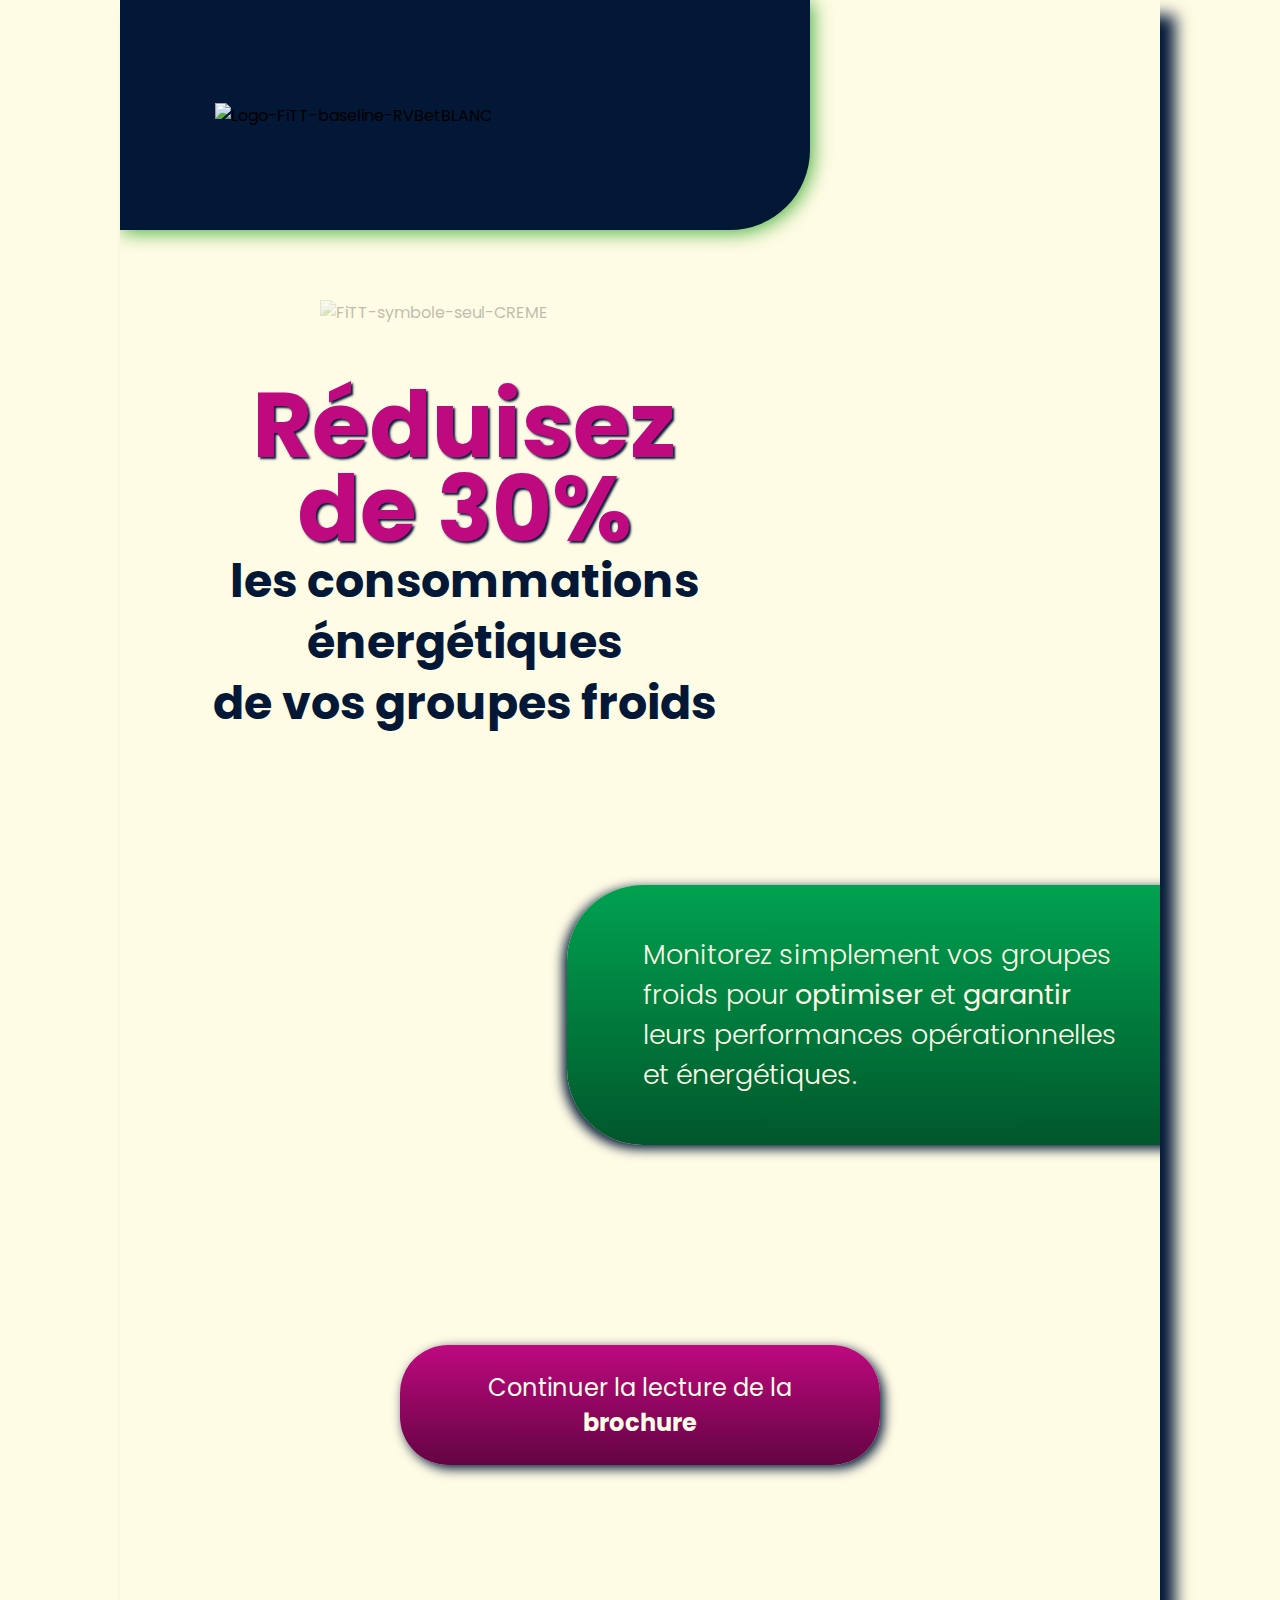
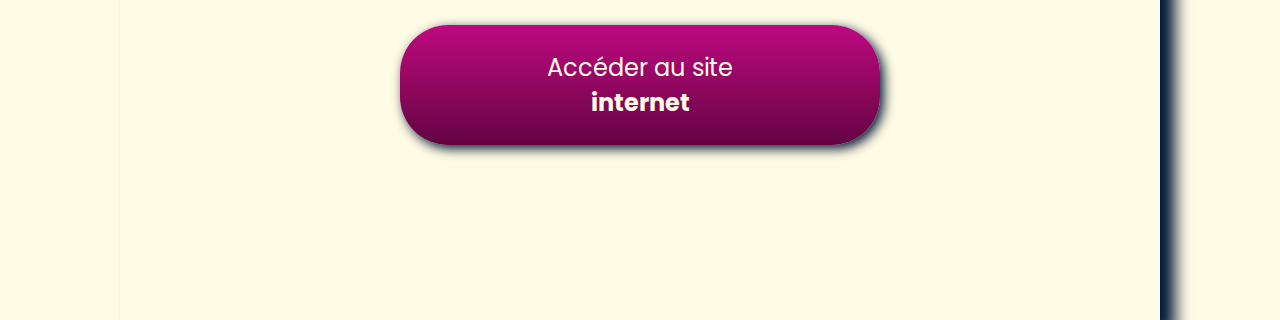
==== index.html @ cdd329bf "All Files" ====
<!DOCTYPE html>
<html lang="en">
<head>
  <meta charset="UTF-8">
  <meta name="viewport" content="width=device-width, initial-scale=1.0">


  <!-- <meta name="description" content=""> -->
  <title>FiTT Solutions - Plaquette Générale</title>
  
  
  <link rel="icon" type="image/png" sizes="32x32" href="./images/FiTT-symbole-seul-CMJN.png">
  <link rel="stylesheet" href="./styles/style.css">
  <link rel="preconnect" href="https://fonts.googleapis.com">
  <link rel="preconnect" href="https://fonts.gstatic.com" crossorigin>
  <link href="https://fonts.googleapis.com/css2?family=Poppins:ital,wght@0,100;0,200;0,300;0,400;0,500;0,600;0,700;0,800;0,900;1,100;1,200;1,300;1,400;1,500;1,600;1,700;1,800;1,900&display=swap" rel="stylesheet">
  <script src="./js/script.js"></script>
  <script src="https://cdnjs.cloudflare.com/ajax/libs/gsap/3.11.5/gsap.min.js"></script>
</head>
<body>
  <!-- <div class="accueil">
    <img src="./images/FiTT-symbole-seul-CMJN.png" alt="fond d'accueil">
  </div> -->
  

  <!-- Container -->
  <main class="container">
    <img class="container__image_fond" src="./images/fond_page_accueil_1440.png" alt="fond_page_accueil_1440">
    <img class="container__image_fili" src="./images/FiTT-symbole-seul-CREME.png" alt="FiTT-symbole-seul-CREME">

    <!-- HEADER -->
    <header class="container__header">
      <img src="./images/Logo-FiTT-baseline-RVBetBLANC.png" alt="Logo-FiTT-baseline-RVBetBLANC">
    </header>

    <!-- LEFT-PART -->
    <div class="container__left-part">
      <h1>Réduisez de 30%</h1>
      <h2>les consommations énergétiques<br> de vos groupes froids</h2>
    </div>

    <!-- RIGHT-PART -->
    <div class="container__right-part">
      <p>Monitorez simplement vos groupes froids pour <b>optimiser</b> et <b>garantir</b> leurs performances opérationnelles et énergétiques.</p>
    </div>

    <!-- FOOTER -->
    <div class="container__footer">
      <a href="page2.html">
        <p>Continuer la lecture de la<br><b>brochure</b></p></a>
      <a href="https://www.fitt-solutions.io/">
        <p>Accéder au site<br><b>internet</b></p></a>
    </div>
  </main>
</body>
</html>
---- styles/style.css ----
@charset "UTF-8";
/*Animation Slide*/
/*Animation Souris*/
/*Animation opacity*/
/*Animations au scroll*/
/*Animation apparition par le bas*/
/*Animations au scroll*/
/*Animation fade-right*/
/*Animation accueil*/
* {
  box-sizing: border-box;
  margin: 0;
  padding: 0;
  font-family: "Poppins", sans-serif;
}

body {
  display: flex;
  flex-direction: column;
  justify-content: start;
  align-items: center;
  max-width: 100vw;
  min-height: 100vh;
  background-color: #fffce5;
}
body .accueil {
  display: flex;
  display: flex;
  justify-content: center;
  align-items: center;
  z-index: 2;
  position: absolute;
  width: 100%;
  height: 100%;
  opacity: 0;
  background-color: #031837;
}
body .accueil img {
  width: 10%;
  height: auto;
}
body .accueil {
  animation: accueil-anim 2s ease-in;
}
@keyframes accueil-anim {
  0% {
    transform: translateY(0);
    opacity: 1;
  }
  50% {
    transform: translateX(0);
    opacity: 1;
  }
  100% {
    transform: translateX(100%);
    opacity: 0;
  }
}

/*$$$$$$$$$$$$$$$$$$$*/
/*Container*/
/*Bloc Principal*/
.container {
  display: flex;
  z-index: 1;
  position: relative;
  flex-direction: column;
  justify-content: start;
  align-items: start;
  width: 1440px;
  overflow: hidden;
  box-shadow: 15px 15px 15px #031837;
  /*Images en fond*/
}
.container .container__image_fond, .container .container__image_fili {
  position: absolute;
  display: flex;
  z-index: 0;
}
.container .container__image_fili {
  width: 1440px;
  opacity: 0.25;
  margin-left: 300px;
  margin-top: 400px;
}

/*§§§§§§§§§§§§§§§*/
/*HEADER*/
/*LOGO FiTT Solutions*/
.container__header {
  display: flex;
  justify-content: center;
  align-items: center;
  z-index: 10;
  background-color: #031837;
  width: 900px;
  height: 300px;
  border-bottom-right-radius: 100px;
  box-shadow: 2px 2px 20px #3fab35;
}
.container__header img {
  width: 650px;
}

/*§§§§§§§§§§§§§§§*/
/*LEFT-PART*/
/*Bloc gauche 30% d'économie*/
.container__left-part {
  animation-duration: 2.5s;
  animation-name: slide-right;
  display: flex;
  z-index: 10;
  flex-direction: column;
  justify-content: start;
  align-items: center;
  margin-top: 200px;
  width: 900px;
  height: 500px;
}
@keyframes slide-right {
  from {
    transform: translateX(-100%);
  }
  50% {
    transform: translateX(-100%);
  }
  to {
    transform: translateX(0);
  }
}
@keyframes slide-left {
  from {
    transform: translateX(1000px);
  }
  50% {
    transform: translateX(900px);
  }
  to {
    transform: translateX(0px);
  }
}
.container__left-part h1 {
  font-size: 120px;
  font-weight: 700;
  line-height: 110px;
  color: #be097f;
  text-align: center;
  width: 700px;
  text-shadow: 3px 3px 3px #031837;
}
.container__left-part h2 {
  font-size: 60px;
  font-weight: 700;
  line-height: 80px;
  color: #031837;
  text-align: center;
  width: 700px;
}

/*§§§§§§§§§§§§§§§§*/
/*RIGHT-PART*/
/*Bloc droit vert */
.container__right-part {
  animation-duration: 4s;
  animation-name: slide-left;
  display: flex;
  z-index: 10;
  justify-content: start;
  align-items: center;
  margin-top: 100px;
  margin-left: 650px;
  width: 800px;
  height: 340px;
  background: linear-gradient(#00a250, #00572b);
  border-top-left-radius: 100px;
  border-bottom-left-radius: 100px;
  padding: 80px 80px 80px 100px;
  box-shadow: -5px 5px 15px #031837;
}
@keyframes slide-right {
  from {
    transform: translateX(-100%);
  }
  50% {
    transform: translateX(-100%);
  }
  to {
    transform: translateX(0);
  }
}
@keyframes slide-left {
  from {
    transform: translateX(1000px);
  }
  50% {
    transform: translateX(900px);
  }
  to {
    transform: translateX(0px);
  }
}
.container__right-part p {
  font-size: 36px;
  font-weight: 300;
  color: #fffce5;
}

/*§§§§§§§§§§§§§§§§*/
/*FOOTER*/
/*Les 2 lien en forme de boutons*/
.container__footer {
  display: flex;
  z-index: 10;
  width: 100%;
  margin-top: 200px;
  margin-bottom: 150px;
  justify-content: space-around;
}
.container__footer a {
  display: flex;
  justify-content: center;
  align-items: center;
  background-color: #be097f;
  background: linear-gradient(#be097f, #630442);
  width: 500px;
  height: 140px;
  border-radius: 50px;
  text-decoration: none;
  box-shadow: 5px 5px 15px #031837;
}
.container__footer a:hover {
  border: solid 3px #be097f;
  background: none;
  background-color: #031837;
}
.container__footer p {
  text-align: center;
  color: #fffce5;
  font-size: 28px;
}

/*§§§§§§§§§§§§§§§§§*/
/*§§§§§§§§§§§§§§§§§*/
/*§§§§§§§§§§§§§§§§§*/
/*Responsive Design 1500px*/
@media only screen and (max-width: 1500px) {
  .container {
    width: 1240px;
  }
  .container .container__image_fond, .container .container__image_fili {
    margin-left: -100px;
  }
  .container .container__image_fili {
    opacity: 0.25;
    width: 1240px;
    margin-left: 320px;
    margin-top: 360px;
  }
  /*§§§§§§§§§§§§§§§*/
  /*HEADER 1500px*/
  .container__header {
    width: 800px;
    height: 270px;
    border-bottom-right-radius: 90px;
    box-shadow: 2px 2px 20px #3fab35;
  }
  .container__header img {
    width: 570px;
  }
  /*§§§§§§§§§§§§§§§*/
  /*LEFT-PART 1500px*/
  .container__left-part {
    margin-top: 176px;
    width: 794px;
    height: 441px;
  }
  .container__left-part h1 {
    font-size: 106px;
    line-height: 97px;
    width: 617px;
    text-shadow: 2.6px 2.6px 2.6px #031837;
  }
  .container__left-part h2 {
    font-size: 53px;
    line-height: 71px;
    width: 618px;
  }
  /*§§§§§§§§§§§§§§§§*/
  /*RIGHT-PART 1500px*/
  .container__right-part {
    margin-top: 88px;
    margin-left: 573px;
    width: 706px;
    height: 300px;
    border-top-left-radius: 88px;
    border-bottom-left-radius: 88px;
    padding: 71px 71px 71px 88px;
    box-shadow: -4.4px 4.4px 13.2px #031837;
  }
  .container__right-part p {
    font-size: 32px;
  }
  /*§§§§§§§§§§§§§§§§*/
  /*FOOTER 1500px*/
  .container__footer {
    margin-top: 176px;
    margin-bottom: 132px;
    justify-content: space-around;
  }
  .container__footer a {
    width: 460px;
    height: 123px;
    border-radius: 44px;
    box-shadow: 4.4px 4.4px 13px #031837;
  }
  .container__footer a:hover {
    border: solid 3px #be097f;
    background-color: #031837;
  }
  .container__footer p {
    font-size: 26px;
  }
}
/*§§§§§§§§§§§§§§§§§*/
/*§§§§§§§§§§§§§§§§§*/
/*§§§§§§§§§§§§§§§§§*/
/*Responsive Design 1300px*/
@media only screen and (max-width: 1300px) {
  .container {
    width: 1040px;
    height: 1920px;
  }
  .container .container__image_fili {
    width: 1040px;
    margin-left: 200px;
    margin-top: 300px;
  }
  /*§§§§§§§§§§§§§§§*/
  /*HEADER 1300px*/
  .container__header {
    width: 690px;
    height: 230px;
    border-bottom-right-radius: 80px;
    box-shadow: 2px 2px 20px #3fab35;
  }
  .container__header img {
    width: 500px;
  }
  /*§§§§§§§§§§§§§§§*/
  /*LEFT-PART 1300px*/
  .container__left-part {
    margin-top: 153px;
    width: 688px;
    height: 382px;
  }
  .container__left-part h1 {
    font-size: 92px;
    line-height: 84px;
    width: 535px;
    text-shadow: 2.3px 2.3px 2.3px #031837;
  }
  .container__left-part h2 {
    font-size: 46px;
    line-height: 61px;
    width: 535px;
  }
  /*§§§§§§§§§§§§§§§§*/
  /*RIGHT-PART 1300px*/
  .container__right-part {
    margin-top: 120px;
    margin-left: 447px;
    width: 611px;
    height: 260px;
    border-top-left-radius: 76px;
    border-bottom-left-radius: 76px;
    padding: 61px 61px 61px 76px;
    box-shadow: -3.8px 3.8px 11.5px #031837;
  }
  .container__right-part p {
    font-size: 27px;
  }
  /*§§§§§§§§§§§§§§§§*/
  /*FOOTER 1300px*/
  .container__footer {
    margin-top: 200px;
    margin-bottom: 20px;
    flex-direction: column;
    align-items: center;
    justify-content: space-between;
    height: 400px;
  }
  .container__footer a {
    width: 480px;
    height: 120px;
    border-radius: 48px;
    box-shadow: 3.8px 3.8px 11.5px #031837;
  }
  .container__footer a:hover {
    border: solid 3px #be097f;
    background-color: #031837;
  }
  .container__footer p {
    font-size: 24px;
  }
}
/*§§§§§§§§§§§§§§§§§*/
/*§§§§§§§§§§§§§§§§§*/
/*§§§§§§§§§§§§§§§§§*/
/*Responsive Design 1100px*/
@media only screen and (max-width: 1100px) {
  .container {
    width: 840px;
    height: 1920px;
  }
  .container .container__image_fond, .container .container__image_fili {
    margin-left: -200px;
  }
  .container .container__image_fili {
    opacity: 0.5;
    width: 840px;
    margin-left: 160px;
    margin-top: 360px;
  }
  /*§§§§§§§§§§§§§§§*/
  /*HEADER 1100px*/
  .container__header {
    width: 585px;
    height: 200px;
    border-bottom-right-radius: 65px;
    box-shadow: 2px 2px 20px #3fab35;
  }
  .container__header img {
    width: 420px;
  }
  /*§§§§§§§§§§§§§§§*/
  /*LEFT-PART 1100px*/
  .container__left-part {
    margin-top: 129px;
    width: 582px;
    height: 323px;
  }
  .container__left-part h1 {
    font-size: 78px;
    line-height: 71px;
    width: 453px;
    text-shadow: 2px 2px 2px #031837;
  }
  .container__left-part h2 {
    font-size: 39px;
    line-height: 52px;
    width: 453px;
  }
  /*§§§§§§§§§§§§§§§§*/
  /*RIGHT-PART 1100px*/
  .container__right-part {
    margin-top: 100px;
    margin-left: 330px;
    width: 517px;
    height: 220px;
    border-top-left-radius: 65px;
    border-bottom-left-radius: 65px;
    padding: 52px 52px 52px 65px;
    box-shadow: -3.2px 3.2px 10px #031837;
  }
  .container__right-part p {
    font-size: 23px;
  }
  /*§§§§§§§§§§§§§§§§*/
  /*FOOTER 1100px*/
  .container__footer {
    margin-top: 150px;
    margin-bottom: 20px;
    flex-direction: column;
    align-items: center;
    justify-content: space-between;
    height: 340px;
  }
  .container__footer a {
    width: 400px;
    height: 110px;
    border-radius: 40px;
    box-shadow: 3.2px 3.2px 10px #031837;
  }
  .container__footer a:hover {
    border: solid 3px #be097f;
    background-color: #031837;
  }
  .container__footer p {
    font-size: 22px;
  }
}
/*§§§§§§§§§§§§§§§§§*/
/*§§§§§§§§§§§§§§§§§*/
/*§§§§§§§§§§§§§§§§§*/
/*Responsive Design 900px*/
@media only screen and (max-width: 900px) {
  .container {
    width: 640px;
    height: 1280px;
  }
  .container .container__image_fond, .container .container__image_fili {
    margin-top: -100px;
    margin-left: -300px;
  }
  .container .container__image_fili {
    width: 640px;
    margin-left: 120px;
    margin-top: 370px;
  }
  /*§§§§§§§§§§§§§§§*/
  /*HEADER 900px*/
  .container__header {
    width: 480px;
    height: 160px;
    border-bottom-right-radius: 55px;
    box-shadow: 2px 2px 20px #3fab35;
  }
  .container__header img {
    width: 344px;
  }
  /*§§§§§§§§§§§§§§§*/
  /*LEFT-PART 900px*/
  .container__left-part {
    margin-top: 106px;
    width: 476px;
    height: 265px;
  }
  .container__left-part h1 {
    font-size: 63px;
    line-height: 58px;
    width: 370px;
    text-shadow: 1.6px 1.6px 1.6px #031837;
  }
  .container__left-part h2 {
    font-size: 32px;
    line-height: 42px;
    width: 370px;
  }
  /*§§§§§§§§§§§§§§§§*/
  /*RIGHT-PART 900px*/
  .container__right-part {
    margin-top: 53px;
    margin-left: 240px;
    width: 423px;
    height: 180px;
    border-top-left-radius: 53px;
    border-bottom-left-radius: 53px;
    padding: 42px 42px 42px 53px;
    box-shadow: -2.6px 2.6px 8px #031837;
  }
  .container__right-part p {
    font-size: 19px;
  }
  /*§§§§§§§§§§§§§§§§*/
  /*FOOTER 900px*/
  .container__footer {
    margin-top: 80px;
    margin-bottom: 60px;
    flex-direction: column;
    align-items: center;
    justify-content: space-between;
    height: 220px;
  }
  .container__footer a {
    width: 264px;
    height: 74px;
    border-radius: 26px;
    box-shadow: 2.6px 2.6px 8px #031837;
  }
  .container__footer a:hover {
    border: solid 3px #be097f;
    background-color: #031837;
  }
  .container__footer p {
    font-size: 15px;
  }
}
/*§§§§§§§§§§§§§§§§§*/
/*§§§§§§§§§§§§§§§§§*/
/*§§§§§§§§§§§§§§§§§*/
/*Responsive Design 700px*/
@media only screen and (max-width: 700px) {
  .container {
    width: 440px;
    height: 1060px;
  }
  .container .container__image_fond, .container .container__image_fili {
    margin-top: -100px;
    margin-left: -560px;
  }
  .container .container__image_fili {
    width: 440px;
    margin-left: 60px;
    margin-top: 300px;
  }
  /*§§§§§§§§§§§§§§§*/
  /*HEADER 700px*/
  .container__header {
    width: 350px;
    height: 125px;
    border-bottom-right-radius: 40px;
    box-shadow: 2px 2px 20px #3fab35;
  }
  .container__header img {
    width: 270px;
  }
  /*§§§§§§§§§§§§§§§*/
  /*LEFT-PART 700px*/
  .container__left-part {
    margin-top: 82px;
    width: 370px;
    height: 206px;
  }
  .container__left-part h1 {
    font-size: 49px;
    line-height: 45px;
    width: 288px;
    text-shadow: 1.2px 1.2px 1.2px #031837;
  }
  .container__left-part h2 {
    font-size: 28px;
    line-height: 33px;
    width: 288px;
  }
  /*§§§§§§§§§§§§§§§§*/
  /*RIGHT-PART 700px*/
  .container__right-part {
    margin-top: 61px;
    margin-left: 120px;
    width: 330px;
    height: 140px;
    border-top-left-radius: 41px;
    border-bottom-left-radius: 41px;
    padding: 33px 33px 33px 41px;
    box-shadow: -2.1px 2.1px 6px #031837;
  }
  .container__right-part p {
    font-size: 15px;
  }
  /*§§§§§§§§§§§§§§§§*/
  /*FOOTER 700px*/
  .container__footer {
    margin-top: 92px;
    margin-bottom: 62px;
    flex-direction: column;
    align-items: center;
    justify-content: space-between;
    height: 220px;
  }
  .container__footer a {
    width: 264px;
    height: 74px;
    border-radius: 26px;
    box-shadow: 2px 2px 6px #031837;
  }
  .container__footer a:hover {
    border: solid 3px #be097f;
    background-color: #031837;
  }
  .container__footer p {
    font-size: 14px;
  }
}
/*§§§§§§§§§§§§§§§§§*/
/*§§§§§§§§§§§§§§§§§*/
/*§§§§§§§§§§§§§§§§§*/
/*Responsive Design 500px*/
@media only screen and (max-width: 500px) {
  .container {
    width: 340px;
    box-shadow: none;
  }
  .container .container__image_fond, .container .container__image_fili {
    margin-top: -200px;
    margin-left: -600px;
  }
  .container .container__image_fili {
    width: 240px;
    margin-left: 140px;
    margin-top: 230px;
  }
  /*§§§§§§§§§§§§§§§*/
  /*HEADER 500px*/
  .container__header {
    width: 264px;
    height: 88px;
    border-bottom-right-radius: 30px;
    box-shadow: 2px 2px 20px #3fab35;
  }
  .container__header img {
    width: 190px;
  }
  /*§§§§§§§§§§§§§§§*/
  /*LEFT-PART 500px*/
  .container__left-part {
    margin-top: 59px;
    width: 264px;
    height: 147px;
  }
  .container__left-part h1 {
    font-size: 35px;
    line-height: 32px;
    width: 206px;
    text-shadow: 1px 1px 1px #031837;
  }
  .container__left-part h2 {
    font-size: 18px;
    line-height: 23px;
    width: 206px;
  }
  /*§§§§§§§§§§§§§§§§*/
  /*RIGHT-PART 500px*/
  .container__right-part {
    margin-top: 50px;
    margin-left: 114px;
    width: 265px;
    height: 200px;
    border-top-left-radius: 30px;
    border-bottom-left-radius: 30px;
    padding: 23px 50px 23px 43px;
    box-shadow: -1.5px 1.5px 5px #031837;
  }
  .container__right-part p {
    font-size: 14px;
  }
  /*§§§§§§§§§§§§§§§§*/
  /*FOOTER 500px*/
  .container__footer {
    margin-top: 82px;
    margin-bottom: 22px;
    flex-direction: column;
    align-items: center;
    justify-content: space-between;
    height: 220px;
  }
  .container__footer a {
    width: 264px;
    height: 74px;
    border-radius: 26px;
    box-shadow: 1.5px 1.5px 4.5px #031837;
  }
  .container__footer a:hover {
    border: solid 3px #be097f;
    background-color: #031837;
  }
  .container__footer p {
    font-size: 14px;
  }
}
/*$$$$$$$$$$$$$$$$$$$*/
/*Container*/
/*Bloc Principal*/
.container-page2 {
  display: flex;
  flex-direction: column;
  align-items: center;
  width: 100%;
  position: relative;
  background-color: #fffce5;
}
.container-page2 nav {
  display: flex;
  justify-content: center;
  align-items: center;
  top: 20px;
  left: 20px;
  position: absolute;
  width: 100px;
  height: 100px;
}
.container-page2 nav a {
  text-align: center;
  font-weight: 700;
  font-size: 20px;
  color: #f6ab78;
  text-decoration: none;
}
.container-page2 nav a:hover {
  color: #00a250;
  font-size: 22px;
}

/*TITRE PRINCIPAL*/
.container-page2__header-page2 {
  display: flex;
  justify-content: center;
  width: 100%;
  background-color: #031837;
  padding-bottom: 100px;
  /*MOUVEMENT SOURIS*/
}
.container-page2__header-page2 h1 {
  text-align: center;
  background-color: #fffce5;
  color: #031837;
  font-weight: 700;
  font-size: 36px;
  padding: 40px 100px 40px 60px;
  border-bottom-left-radius: 60px;
  border-bottom-right-radius: 60px;
  box-shadow: 5px 5px 15px black;
}
.container-page2__header-page2 .barre {
  position: relative;
  overflow: hidden;
  left: -60px;
  top: 60px;
  width: 15px;
  height: 70px;
  background-color: #00a250;
  border: 0;
  border-radius: 10px;
  display: flex;
  justify-content: center;
}
.container-page2__header-page2 .barre .point {
  position: absolute;
  width: 5px;
  height: 5px;
  background-color: #031837;
  border-radius: 50%;
  animation: slide-bottom-mouse 2s ease-in infinite;
}
@keyframes slide-bottom-mouse {
  0% {
    top: 0;
    opacity: 1;
  }
  25% {
    top: 70px;
    opacity: 1;
  }
  50% {
    top: 70px;
    opacity: 0;
  }
  75% {
    top: 70px;
    opacity: 0;
  }
  100% {
    top: 0;
    opacity: 0;
  }
}

/*§§§§§§§§§§§§§§§§*/
/*TOP SECTION */
.container-page2__top-section {
  display: flex;
  justify-content: space-around;
  flex-wrap: wrap;
  width: 100%;
  height: auto;
  padding-bottom: 80px;
  background-color: #031837;
  /*PART_TOP-SECTION*/
  /*Explications*/
}
.container-page2__top-section .part_top-section {
  display: flex;
  flex-direction: column;
  align-items: center;
  max-width: 500px;
  min-width: 300px;
  margin-bottom: 60px;
}
.container-page2__top-section .part_top-section .title {
  display: flex;
  flex-direction: column;
  align-items: center;
  margin-bottom: 20px;
}
.container-page2__top-section .part_top-section .title img {
  width: 50px;
  filter: invert(90%) sepia(12%) saturate(591%) hue-rotate(330deg) brightness(110%) contrast(104%);
  margin-bottom: 20px;
}
.container-page2__top-section .part_top-section .title h3 {
  color: #5bb887;
  font-size: 26px;
  font-weight: 700;
  text-align: center;
}
@keyframes opac {
  0% {
    opacity: 0;
  }
  10% {
    opacity: 0;
  }
  20% {
    opacity: 0;
  }
  30% {
    opacity: 0;
  }
  40% {
    opacity: 0;
  }
  50% {
    opacity: 0;
  }
  60% {
    opacity: 0;
  }
  70% {
    opacity: 0;
  }
  80% {
    opacity: 0;
  }
  90% {
    opacity: 0;
  }
  99% {
    opacity: 0;
  }
  100% {
    opacity: 1;
  }
}
.container-page2__top-section #part1 {
  animation: opac 1s;
}
.container-page2__top-section #part2 {
  animation: opac 5s;
}
.container-page2__top-section .explanations {
  list-style-type: none;
}
.container-page2__top-section .explanations li {
  display: flex;
  justify-content: center;
  align-items: center;
  justify-content: space-between;
  margin-bottom: 20px;
}
.container-page2__top-section .explanations li .support-img {
  display: flex;
  justify-content: center;
  align-items: center;
  align-self: flex-start;
  background-color: #5bb887;
  border-radius: 50%;
  width: 30px;
  height: 30px;
  margin-right: 20px;
}
.container-page2__top-section .explanations li .support-img img {
  width: 20px;
  filter: invert(90%) sepia(12%) saturate(591%) hue-rotate(330deg) brightness(110%) contrast(104%);
}
.container-page2__top-section .explanations li p {
  max-width: 400px;
  font-weight: 300;
  font-size: 20px;
  line-height: 24px;
  color: #fffce5;
}
.container-page2__top-section .explanations #li1 {
  animation: opac 2s;
}
.container-page2__top-section .explanations #li2 {
  animation: opac 3s;
}
.container-page2__top-section .explanations #li3 {
  animation: opac 4s;
}
.container-page2__top-section .explanations #li4 {
  animation: opac 6s;
}
.container-page2__top-section .explanations #li5 {
  animation: opac 7s;
}
.container-page2__top-section .explanations #li6 {
  animation: opac 8s;
}

/*MIDDLE-SECTION*/
.container-page2__middle-section {
  display: flex;
  flex-direction: column;
  align-items: center;
  z-index: 2;
  justify-content: center;
  background-color: #5bb887;
  height: 150px;
  width: 60%;
  margin-top: -75px;
  border-radius: 75px;
  box-shadow: 5px 5px 10px #031837;
}
.container-page2__middle-section h3 {
  text-align: center;
  font-size: 26px;
  color: #fffce5;
  font-weight: 600;
}
.container-page2__middle-section .certification-box {
  display: flex;
  justify-content: space-around;
  width: 80%;
  margin-top: 15px;
}
.container-page2__middle-section .certification-box .certificat {
  display: flex;
}
.container-page2__middle-section .certification-box .certificat img {
  width: 30px;
  margin-right: 5px;
  filter: invert(100%) sepia(9%) saturate(95%) hue-rotate(181deg) brightness(104%) contrast(900%);
}
.container-page2__middle-section .certification-box .certificat p {
  font-size: 20px;
  font-weight: 700;
  color: #031837;
}

/*§§§§§§§§§§§§§§§§*/
/*BOTTOM-SECTION */
.container-page2__bottom-section {
  display: flex;
  flex-direction: column;
  align-items: center;
  z-index: 1;
  width: 100%;
  background-color: #fffce5;
}
.container-page2__bottom-section h2 {
  font-size: 36px;
  color: #031837;
  margin: 80px 0;
}
.container-page2__bottom-section .formules {
  display: flex;
  flex-direction: column;
  align-items: center;
  width: 97%;
}
.container-page2__bottom-section .formules .slice-formule {
  display: flex;
  justify-content: center;
  flex-wrap: wrap;
  width: 100%;
}
.container-page2__bottom-section .left-slice-formule {
  display: flex;
  flex-direction: column;
  align-items: center;
  align-items: flex-start;
  width: 861px;
  border-radius: 60px;
  box-shadow: 5px 5px 10px #031837;
  z-index: 11;
  padding: 0px 50px 40px;
}
.container-page2__bottom-section .left-slice-formule h3 {
  display: flex;
  justify-content: center;
  align-items: center;
  align-self: center;
  background-color: #031837;
  color: #fffce5;
  font-size: 26px;
  font-weight: 700;
  width: 240px;
  height: 46px;
  border-radius: 20px;
  margin-top: -23px;
  margin-bottom: 20px;
}
.container-page2__bottom-section .left-slice-formule h4 {
  color: #fffce5;
  font-size: 24px;
  margin-bottom: 6px;
}
.container-page2__bottom-section .left-slice-formule .details .support-image-2 {
  float: left;
  display: flex;
  justify-content: center;
  align-items: center;
  align-self: flex-start;
  background-color: #031837;
  border-radius: 50%;
  padding: 2px;
  margin-right: 6px;
}
.container-page2__bottom-section .left-slice-formule .details .support-image-2 img {
  width: 14px;
  filter: invert(90%) sepia(12%) saturate(591%) hue-rotate(330deg) brightness(110%) contrast(104%);
}
.container-page2__bottom-section .left-slice-formule .details p {
  color: #fffce5;
  font-weight: 300;
  font-style: italic;
  font-size: 20px;
  line-height: 22px;
  margin-bottom: 15px;
}
.container-page2__bottom-section #left-formule1 {
  background-color: #f6ab78;
}
.container-page2__bottom-section #left-formule2 {
  background-color: #3fab35;
}
.container-page2__bottom-section #left-formule3 {
  background-color: #be097f;
}
.container-page2__bottom-section .right-slice-formule1, .container-page2__bottom-section .right-slice-formule3, .container-page2__bottom-section .right-slice-formule2 {
  display: flex;
  justify-content: center;
  align-items: center;
  position: relative;
  opacity: 0;
  z-index: 10;
  width: 400px;
  margin-top: 10px;
  margin-bottom: 10px;
  color: #f6ab78;
}
.container-page2__bottom-section .right-slice-formule1 img, .container-page2__bottom-section .right-slice-formule3 img, .container-page2__bottom-section .right-slice-formule2 img {
  width: 50px;
  margin: 0 20px;
}
.container-page2__bottom-section .right-slice-formule1 p, .container-page2__bottom-section .right-slice-formule3 p, .container-page2__bottom-section .right-slice-formule2 p {
  font-size: 24px;
  font-weight: 600;
  text-shadow: 0.5px 1px 0.25px #031837;
}
.container-page2__bottom-section .reveal {
  position: relative;
  opacity: 0;
}
.container-page2__bottom-section .reveal.active {
  opacity: 1;
}
.container-page2__bottom-section .active.fade-right {
  animation: fade-right 1s ease-in;
}
@keyframes fade-right {
  0% {
    transform: translateX(-100%);
    opacity: 1;
  }
  40% {
    transform: translateX(0);
    opacity: 1;
  }
  48% {
    transform: translateX(-30%);
    opacity: 1;
  }
  55% {
    transform: translateX(0);
    opacity: 1;
  }
  62% {
    transform: translateX(-20%);
    opacity: 1;
  }
  68% {
    transform: translateX(0);
    opacity: 1;
  }
  74% {
    transform: translateX(-10%);
    opacity: 1;
  }
  79% {
    transform: translateX(0);
    opacity: 1;
  }
  84% {
    transform: translateX(-7%);
    opacity: 1;
  }
  88% {
    transform: translateX(0);
    opacity: 1;
  }
  92% {
    transform: translateX(-4%);
    opacity: 1;
  }
  95% {
    transform: translateX(0);
    opacity: 1;
  }
  98% {
    transform: translateX(-2%);
    opacity: 1;
  }
  100% {
    transform: translateX(0);
    opacity: 1;
  }
}
.container-page2__bottom-section .right-slice-formule2 {
  color: #3fab35;
}
.container-page2__bottom-section .right-slice-formule3 {
  color: #be097f;
}

/*§§§§§§§§§§§§§§§§*/
/*FOOTER */
.container-page2__footer {
  display: flex;
  justify-content: center;
  width: 100%;
  background-color: #fffce5;
  margin-top: 80px;
}
.container-page2__footer a {
  text-align: center;
  text-decoration: none;
  color: #fffce5;
  background-color: #031837;
  font-weight: 700;
  font-size: 36px;
  padding: 40px 60px;
  border-top-left-radius: 60px;
  border-top-right-radius: 60px;
  box-shadow: 2px -2px 20px #3fab35;
}
.container-page2__footer a:hover {
  color: #5bb887;
}

/*§§§§§§§§§§§§§§§§§§§§*/
/*§§§§§§§§§§§§§§§§§§§§*/
/*§§§§§§§§§§§§§§§§§§§§*/
/*§§§§§§§§§§§§§§§§§§§§*/
/*§§§§§§§§§§§§§§§§§§§§*/
/* Responsive design 1300px max*/
@media only screen and (max-width: 1300px) {
  /*§§§§§§§§§§§§§§§§*/
  /*BOTTOM-SECTION 1300px*/
  .container-page2__bottom-section .formules {
    width: 90%;
  }
  .container-page2__bottom-section .left-slice-formule {
    padding: 0px 50px 20px;
  }
  .container-page2__bottom-section .right-slice-formule1, .container-page2__bottom-section .right-slice-formule2, .container-page2__bottom-section .right-slice-formule3 {
    margin-top: 30px;
    margin-bottom: 80px;
    width: 450px;
  }
  /*§§§§§§§§§§§§§§§§*/
  /*FOOTER 1300px*/
  .container-page2__footer {
    margin-top: 0;
  }
}
/*§§§§§§§§§§§§§§§§§§§§*/
/*§§§§§§§§§§§§§§§§§§§§*/
/*§§§§§§§§§§§§§§§§§§§§*/
/*§§§§§§§§§§§§§§§§§§§§*/
/*§§§§§§§§§§§§§§§§§§§§*/
/* Responsive design 900 max*/
/*$$$$$$$$$$$$$$$$$$$*/
/*Container*/
/*Bloc Principal 900px*/
@media only screen and (max-width: 900px) {
  .container-page2 nav {
    top: 150px;
    left: 20px;
    width: 100px;
    height: 100px;
  }
  .container-page2 nav a {
    font-size: 20px;
  }
  /*TITRE PRINCIPAL 900px*/
  .container-page2__header-page2 {
    padding-bottom: 100px;
    /*MOUVEMENT SOURIS*/
  }
  .container-page2__header-page2 h1 {
    font-size: 30px;
    padding: 25px 80px 30px 50px;
    border-bottom-left-radius: 50px;
    border-bottom-right-radius: 50px;
    box-shadow: 3px 3px 10px black;
  }
  .container-page2__header-page2 .barre {
    left: -50px;
    top: 35px;
    width: 15px;
    height: 70px;
  }
  .container-page2__header-page2 .barre .point {
    width: 5px;
    height: 5px;
  }
  /*§§§§§§§§§§§§§§§§*/
  /*TOP SECTION 900px*/
  .container-page2__top-section {
    padding-bottom: 80px;
    /*PART_TOP-SECTION*/
    /*Explications*/
  }
  .container-page2__top-section .part_top-section {
    max-width: 500px;
    min-width: 300px;
    margin-bottom: 60px;
  }
  .container-page2__top-section .part_top-section .title {
    margin-bottom: 20px;
  }
  .container-page2__top-section .part_top-section .title img {
    width: 50px;
  }
  .container-page2__top-section .part_top-section .title h3 {
    font-size: 26px;
  }
  .container-page2__top-section .explanations li {
    margin-bottom: 20px;
  }
  .container-page2__top-section .explanations li .support-img {
    border-radius: 50%;
    width: 30px;
    height: 30px;
    margin-right: 20px;
  }
  .container-page2__top-section .explanations li .support-img img {
    width: 20px;
  }
  .container-page2__top-section .explanations li p {
    max-width: 400px;
    font-size: 20px;
    line-height: 24px;
  }
  /*MIDDLE-SECTION 900px*/
  .container-page2__middle-section {
    height: 150px;
    width: 80%;
    margin-top: -75px;
    border-radius: 75px;
    box-shadow: 5px 5px 10px #031837;
  }
  .container-page2__middle-section h3 {
    font-size: 26px;
  }
  .container-page2__middle-section .certification-box {
    width: 80%;
    margin-top: 15px;
  }
  .container-page2__middle-section .certification-box .certificat img {
    width: 30px;
    margin-right: 5px;
  }
  .container-page2__middle-section .certification-box .certificat p {
    font-size: 20px;
  }
  /*§§§§§§§§§§§§§§§§*/
  /*BOTTOM-SECTION 900px*/
  .container-page2__bottom-section h2 {
    font-size: 30px;
    margin: 60px 0;
  }
  .container-page2__bottom-section .formules {
    width: 92%;
  }
  .container-page2__bottom-section .left-slice-formule {
    width: 861px;
    border-radius: 60px;
    box-shadow: 5px 5px 10px #031837;
    padding: 0px 50px 20px;
  }
  .container-page2__bottom-section .left-slice-formule h3 {
    font-size: 26px;
    width: 240px;
    height: 46px;
    border-radius: 20px;
    margin-top: -23px;
    margin-bottom: 20px;
  }
  .container-page2__bottom-section .left-slice-formule h4 {
    font-size: 24px;
    margin-bottom: 6px;
  }
  .container-page2__bottom-section .left-slice-formule .details .support-image-2 {
    border-radius: 50%;
    padding: 2px;
    margin-right: 6px;
  }
  .container-page2__bottom-section .left-slice-formule .details .support-image-2 img {
    width: 14px;
  }
  .container-page2__bottom-section .left-slice-formule .details p {
    font-size: 20px;
    line-height: 22px;
    margin-bottom: 15px;
  }
  .container-page2__bottom-section .right-slice-formule1, .container-page2__bottom-section .right-slice-formule2, .container-page2__bottom-section .right-slice-formule3 {
    width: 450px;
    margin-top: 20px;
    margin-bottom: 90px;
  }
  .container-page2__bottom-section .right-slice-formule1 img, .container-page2__bottom-section .right-slice-formule2 img, .container-page2__bottom-section .right-slice-formule3 img {
    width: 50px;
    margin: 0 20px;
  }
  .container-page2__bottom-section .right-slice-formule1 p, .container-page2__bottom-section .right-slice-formule2 p, .container-page2__bottom-section .right-slice-formule3 p {
    font-size: 24px;
    text-shadow: 0.5px 1px 0.25px #031837;
  }
  /*§§§§§§§§§§§§§§§§*/
  /*FOOTER 900px*/
  .container-page2__footer {
    width: 100%;
    margin-top: 0;
  }
  .container-page2__footer a {
    font-size: 30px;
    padding: 40px 60px;
    border-top-left-radius: 60px;
    border-top-right-radius: 60px;
    box-shadow: 5px 5px 15px black;
  }
}
/*§§§§§§§§§§§§§§§§§§§§*/
/*§§§§§§§§§§§§§§§§§§§§*/
/*§§§§§§§§§§§§§§§§§§§§*/
/*§§§§§§§§§§§§§§§§§§§§*/
/*§§§§§§§§§§§§§§§§§§§§*/
/* Responsive design 700 max*/
/*$$$$$$$$$$$$$$$$$$$*/
/*Container*/
/*Bloc Principal 700*/
@media only screen and (max-width: 700px) {
  .container-page2 nav {
    top: 120px;
    left: 20px;
    width: 100px;
    height: 100px;
  }
  .container-page2 nav a {
    font-size: 18px;
  }
  /*TITRE PRINCIPAL 700px*/
  .container-page2__header-page2 {
    padding-bottom: 100px;
    /*MOUVEMENT SOURIS*/
  }
  .container-page2__header-page2 h1 {
    font-size: 26px;
    padding: 25px 80px 30px 50px;
    border-bottom-left-radius: 50px;
    border-bottom-right-radius: 50px;
    box-shadow: 3px 3px 10px black;
  }
  .container-page2__header-page2 .barre {
    left: -50px;
    top: 34px;
    width: 10px;
    height: 60px;
  }
  .container-page2__header-page2 .barre .point {
    width: 5px;
    height: 5px;
  }
  /*§§§§§§§§§§§§§§§§*/
  /*TOP SECTION 700px*/
  .container-page2__top-section {
    padding-bottom: 80px;
    /*PART_TOP-SECTION*/
    /*Explications*/
  }
  .container-page2__top-section .part_top-section {
    max-width: 500px;
    min-width: 300px;
    margin-bottom: 60px;
    margin-left: 10px;
  }
  .container-page2__top-section .part_top-section .title {
    margin-bottom: 18px;
  }
  .container-page2__top-section .part_top-section .title img {
    width: 50px;
  }
  .container-page2__top-section .part_top-section .title h3 {
    font-size: 24px;
  }
  .container-page2__top-section .explanations li {
    margin-bottom: 20px;
  }
  .container-page2__top-section .explanations li .support-img {
    border-radius: 50%;
    width: 20px;
    height: 20px;
    margin-right: 10px;
    margin-top: 2px;
  }
  .container-page2__top-section .explanations li .support-img img {
    width: 14px;
  }
  .container-page2__top-section .explanations li p {
    max-width: 400px;
    font-size: 18px;
    line-height: 24px;
  }
  /*MIDDLE-SECTION 700px*/
  .container-page2__middle-section {
    height: 150px;
    width: 90%;
    margin-top: -75px;
    border-radius: 75px;
    box-shadow: 5px 5px 10px #031837;
  }
  .container-page2__middle-section h3 {
    font-size: 24px;
  }
  .container-page2__middle-section .certification-box {
    width: 80%;
    margin-top: 15px;
  }
  .container-page2__middle-section .certification-box .certificat img {
    width: 25px;
    margin-right: 5px;
  }
  .container-page2__middle-section .certification-box .certificat p {
    font-size: 18px;
  }
  /*§§§§§§§§§§§§§§§§*/
  /*BOTTOM-SECTION 700px*/
  .container-page2__bottom-section h2 {
    font-size: 26px;
    margin: 60px 0;
  }
  .container-page2__bottom-section .formules {
    width: 92%;
  }
  .container-page2__bottom-section .left-slice-formule {
    width: 861px;
    border-radius: 60px;
    box-shadow: 5px 5px 10px #031837;
    padding: 0px 50px 20px;
  }
  .container-page2__bottom-section .left-slice-formule h3 {
    font-size: 24px;
    width: 200px;
    height: 40px;
    border-radius: 20px;
    margin-top: -23px;
    margin-bottom: 20px;
  }
  .container-page2__bottom-section .left-slice-formule h4 {
    font-size: 20px;
    margin-bottom: 6px;
  }
  .container-page2__bottom-section .left-slice-formule .details .support-image-2 {
    border-radius: 50%;
    padding: 2px;
    margin-right: 6px;
  }
  .container-page2__bottom-section .left-slice-formule .details .support-image-2 img {
    width: 14px;
  }
  .container-page2__bottom-section .left-slice-formule .details p {
    font-size: 18px;
    line-height: 22px;
    margin-bottom: 15px;
  }
  .container-page2__bottom-section .right-slice-formule1, .container-page2__bottom-section .right-slice-formule2, .container-page2__bottom-section .right-slice-formule3 {
    width: 450px;
    margin-top: 20px;
    margin-bottom: 70px;
  }
  .container-page2__bottom-section .right-slice-formule1 img, .container-page2__bottom-section .right-slice-formule2 img, .container-page2__bottom-section .right-slice-formule3 img {
    width: 40px;
    margin: 0 20px;
  }
  .container-page2__bottom-section .right-slice-formule1 p, .container-page2__bottom-section .right-slice-formule2 p, .container-page2__bottom-section .right-slice-formule3 p {
    font-size: 20px;
    text-shadow: 0.5px 1px 0.25px #031837;
  }
  /*§§§§§§§§§§§§§§§§*/
  /*FOOTER 700px*/
  .container-page2__footer {
    width: 100%;
    margin-top: 0;
  }
  .container-page2__footer a {
    font-size: 26px;
    padding: 40px 60px;
    border-top-left-radius: 60px;
    border-top-right-radius: 60px;
    box-shadow: 5px 5px 15px black;
  }
}
/*§§§§§§§§§§§§§§§§§§§§*/
/*§§§§§§§§§§§§§§§§§§§§*/
/*§§§§§§§§§§§§§§§§§§§§*/
/*§§§§§§§§§§§§§§§§§§§§*/
/*§§§§§§§§§§§§§§§§§§§§*/
/* Responsive design 500 max*/
/*$$$$$$$$$$$$$$$$$$$*/
/*Container*/
/*Bloc Principal 500*/
@media only screen and (max-width: 500px) {
  .container-page2 nav {
    top: 120px;
    left: 20px;
    width: 100px;
    height: 100px;
  }
  .container-page2 nav a {
    font-size: 16px;
  }
  /*TITRE PRINCIPAL 500px*/
  .container-page2__header-page2 {
    padding-bottom: 120px;
    /*MOUVEMENT SOURIS*/
  }
  .container-page2__header-page2 h1 {
    font-size: 22px;
    padding: 20px;
    border-bottom-left-radius: 50px;
    border-bottom-right-radius: 50px;
    box-shadow: 3px 3px 10px black;
  }
  .container-page2__header-page2 .barre {
    left: -40px;
    top: 150px;
    width: 8px;
    height: 40px;
  }
  .container-page2__header-page2 .barre .point {
    width: 5px;
    height: 5px;
  }
  /*§§§§§§§§§§§§§§§§*/
  /*TOP SECTION 500px*/
  .container-page2__top-section {
    padding-bottom: 80px;
    /*PART_TOP-SECTION*/
    /*Explications*/
  }
  .container-page2__top-section .part_top-section {
    max-width: 500px;
    min-width: 300px;
    margin-bottom: 60px;
  }
  .container-page2__top-section .part_top-section .title {
    margin-bottom: 18px;
  }
  .container-page2__top-section .part_top-section .title img {
    width: 50px;
  }
  .container-page2__top-section .part_top-section .title h3 {
    font-size: 20px;
  }
  .container-page2__top-section .explanations li {
    margin-bottom: 20px;
    justify-content: flex-start;
  }
  .container-page2__top-section .explanations li .support-img {
    border-radius: 50%;
    min-width: 16px;
    max-width: 16px;
    height: 16px;
    margin-right: 10px;
  }
  .container-page2__top-section .explanations li .support-img img {
    width: 12px;
  }
  .container-page2__top-section .explanations li p {
    max-width: 400px;
    font-size: 16px;
    line-height: 24px;
  }
  /*MIDDLE-SECTION 500px*/
  .container-page2__middle-section {
    height: 180px;
    width: 90%;
    margin-top: -75px;
    border-radius: 75px;
    box-shadow: 5px 5px 10px #031837;
  }
  .container-page2__middle-section h3 {
    font-size: 18px;
    width: 80%;
  }
  .container-page2__middle-section .certification-box {
    width: 85%;
    margin-top: 15px;
  }
  .container-page2__middle-section .certification-box .certificat img {
    width: 15px;
    margin-right: 5px;
  }
  .container-page2__middle-section .certification-box .certificat p {
    font-size: 12px;
  }
  /*§§§§§§§§§§§§§§§§*/
  /*BOTTOM-SECTION 500px*/
  .container-page2__bottom-section h2 {
    font-size: 22px;
    margin: 60px 0;
    text-align: center;
  }
  .container-page2__bottom-section .formules {
    width: 90%;
  }
  .container-page2__bottom-section .left-slice-formule {
    width: 861px;
    border-radius: 60px;
    box-shadow: 5px 5px 10px #031837;
    padding: 0px 50px 20px;
  }
  .container-page2__bottom-section .left-slice-formule h3 {
    font-size: 20px;
    width: 160px;
    height: 34px;
    border-radius: 20px;
    margin-top: -23px;
    margin-bottom: 20px;
  }
  .container-page2__bottom-section .left-slice-formule h4 {
    font-size: 18px;
    margin-bottom: 6px;
  }
  .container-page2__bottom-section .left-slice-formule .details .support-image-2 {
    border-radius: 50%;
    padding: 2px;
    margin-right: 6px;
    margin-top: 2px;
  }
  .container-page2__bottom-section .left-slice-formule .details .support-image-2 img {
    width: 12px;
  }
  .container-page2__bottom-section .left-slice-formule .details p {
    font-size: 16px;
    line-height: 22px;
    margin-bottom: 15px;
  }
  .container-page2__bottom-section .right-slice-formule1, .container-page2__bottom-section .right-slice-formule2, .container-page2__bottom-section .right-slice-formule3 {
    width: 450px;
    margin-top: 20px;
    margin-bottom: 70px;
  }
  .container-page2__bottom-section .right-slice-formule1 img, .container-page2__bottom-section .right-slice-formule2 img, .container-page2__bottom-section .right-slice-formule3 img {
    width: 30px;
    margin: 0 20px;
  }
  .container-page2__bottom-section .right-slice-formule1 p, .container-page2__bottom-section .right-slice-formule2 p, .container-page2__bottom-section .right-slice-formule3 p {
    font-size: 18px;
    text-shadow: 0.5px 1px 0.25px #031837;
  }
  /*§§§§§§§§§§§§§§§§*/
  /*FOOTER 500px*/
  .container-page2__footer {
    width: 100%;
    margin-top: 0;
  }
  .container-page2__footer a {
    font-size: 22px;
    padding: 30px 30px;
    border-top-left-radius: 60px;
    border-top-right-radius: 60px;
    box-shadow: 5px 5px 15px black;
  }
}
/*$$$$$$$$$$$$$$$$$$$*/
/*Container*/
/*Bloc Principal*/
.container-page3 {
  display: flex;
  flex-direction: column;
  align-items: center;
  width: 100%;
  position: relative;
  background-color: #fffce5;
}
.container-page3 nav {
  display: flex;
  justify-content: center;
  align-items: center;
  top: 20px;
  left: 20px;
  position: absolute;
  width: 100px;
  height: 100px;
}
.container-page3 nav a {
  text-align: center;
  font-weight: 700;
  font-size: 20px;
  color: #f6ab78;
  text-decoration: none;
  text-shadow: 0.8px 0.8px 1px #031837;
}
.container-page3 nav a:hover {
  color: #00a250;
  font-size: 22px;
}

/*TITRE PRINCIPAL*/
.container-page3__header-page3 {
  display: flex;
  justify-content: center;
  width: 100%;
  background-color: #fffce5;
  /*MOUVEMENT SOURIS*/
}
.container-page3__header-page3 h1 {
  display: flex;
  flex-direction: column;
  align-items: center;
  text-align: center;
  background-color: #031837;
  color: #fffce5;
  font-weight: 700;
  font-size: 36px;
  padding: 0.5em 0.5em 1em;
  border-bottom-left-radius: 60px;
  border-bottom-right-radius: 60px;
  box-shadow: 2px 2px 20px #5bb887;
}
.container-page3__header-page3 span {
  font-size: 20px;
  font-weight: 500;
  line-height: 20px;
  width: 70%;
}
.container-page3__header-page3 .barre {
  position: relative;
  overflow: hidden;
  left: -70px;
  top: 30px;
  width: 15px;
  height: 70px;
  background-color: #00a250;
  border: 0;
  border-radius: 10px;
  display: flex;
  justify-content: center;
}
.container-page3__header-page3 .barre .point {
  position: absolute;
  width: 5px;
  height: 5px;
  background-color: #031837;
  border-radius: 50%;
  animation: slide-bottom-mouse 2s ease-in infinite;
}
@keyframes slide-bottom-mouse {
  0% {
    top: 0;
    opacity: 1;
  }
  25% {
    top: 70px;
    opacity: 1;
  }
  50% {
    top: 70px;
    opacity: 0;
  }
  75% {
    top: 70px;
    opacity: 0;
  }
  100% {
    top: 0;
    opacity: 0;
  }
}

/*§§§§§§§§§§§§§§§*/
/*TOP SECTION*/
.container-page3__top-section {
  display: flex;
  flex-direction: column;
  align-items: center;
  width: 100%;
}
.container-page3__top-section h3 {
  text-align: center;
  color: #5bb887;
  font-size: 36px;
  margin: 2em 0 1em;
}

/*Descriptions 1 & 2*/
.top-section__descriptions {
  display: flex;
  justify-content: center;
  align-items: center;
  justify-content: space-around;
  flex-wrap: wrap;
  width: 100%;
}
.top-section__descriptions .descriptions {
  display: flex;
  justify-content: center;
  align-items: center;
  justify-content: space-between;
  margin: 20px;
}
.top-section__descriptions .descriptions .support-img {
  display: flex;
  justify-content: center;
  align-items: center;
  align-self: flex-start;
  background-color: #5bb887;
  border-radius: 50%;
  width: 35px;
  height: 35px;
  margin-right: 10px;
}
.top-section__descriptions .descriptions .support-img img {
  width: 20px;
  filter: invert(90%) sepia(12%) saturate(591%) hue-rotate(330deg) brightness(110%) contrast(104%);
}
.top-section__descriptions .descriptions p {
  max-width: 400px;
  font-weight: 500;
  font-size: 20px;
  line-height: 24px;
  color: #031837;
}

/*Plan CoolBox*/
.plan {
  display: flex;
  justify-content: center;
  align-items: center;
  width: 100%;
  justify-content: space-around;
}
.plan .plan__capteurs {
  display: flex;
  flex-direction: column;
  align-items: center;
}
.plan .plan__capteurs .images-capteurs img {
  width: 80px;
}
.plan .plan__capteurs .icons {
  display: flex;
  justify-content: center;
  align-items: center;
}
.plan .plan__capteurs .icons img {
  padding: 3px;
  width: 40px;
  margin: 5px;
  filter: invert(10%) sepia(30%) saturate(2001%) hue-rotate(182deg) brightness(100%) contrast(105%);
  border-radius: 50%;
  border: solid 3px #5bb887;
}
.plan .plan__lora {
  display: flex;
  flex-direction: column;
  align-items: center;
}
.plan .plan__lora .arrows-lora {
  filter: invert(10%) sepia(30%) saturate(2001%) hue-rotate(182deg) brightness(100%) contrast(105%);
  width: 60px;
}
.plan .plan__lora .icon-lora {
  padding-top: 10px;
  width: 80px;
}
.plan .plan__p {
  font-size: 18px;
  font-weight: 700;
}

/*$$$$$$$$$$$$$$$$$$$*/
/*Container*/
/*Bloc Principal*/
.container-page4 {
  display: flex;
  flex-direction: column;
  align-items: center;
  width: 100%;
  position: relative;
  background-color: #fffce5;
  font-size: 20px;
  padding: 1em 0.5em;
}
.container-page4 nav {
  display: flex;
  justify-content: center;
  align-items: center;
  top: 20px;
  left: 20px;
  position: absolute;
  width: 100px;
  height: 100px;
}
.container-page4 nav a {
  text-align: center;
  font-weight: 700;
  font-size: 20px;
  color: #f6ab78;
  text-decoration: none;
}
.container-page4 nav a:hover {
  color: #00a250;
  font-size: 22px;
}

/*TITRE PRINCIPAL*/
.container-page4__header-page4 {
  display: flex;
  justify-content: center;
  width: 100%;
  background-color: #fffce5;
  padding-bottom: 100px;
  /*MOUVEMENT SOURIS*/
}
.container-page4__header-page4 h1 {
  text-align: center;
  background-color: #031837;
  color: #fffce5;
  font-weight: 700;
  font-size: 36px;
  padding: 40px 100px 40px 60px;
  border-bottom-left-radius: 60px;
  border-bottom-right-radius: 60px;
  box-shadow: 5px 5px 15px black;
}
.container-page4__header-page4 span {
  font-size: 20px;
}
.container-page4__header-page4 .barre {
  position: relative;
  overflow: hidden;
  left: -60px;
  top: 60px;
  width: 15px;
  height: 70px;
  background-color: #00a250;
  border: 0;
  border-radius: 10px;
  display: flex;
  justify-content: center;
}
.container-page4__header-page4 .barre .point {
  position: absolute;
  width: 5px;
  height: 5px;
  background-color: #031837;
  border-radius: 50%;
  animation: slide-bottom-mouse 2s ease-in infinite;
}
@keyframes slide-bottom-mouse {
  0% {
    top: 0;
    opacity: 1;
  }
  25% {
    top: 70px;
    opacity: 1;
  }
  50% {
    top: 70px;
    opacity: 0;
  }
  75% {
    top: 70px;
    opacity: 0;
  }
  100% {
    top: 0;
    opacity: 0;
  }
}/*# sourceMappingURL=style.css.map */
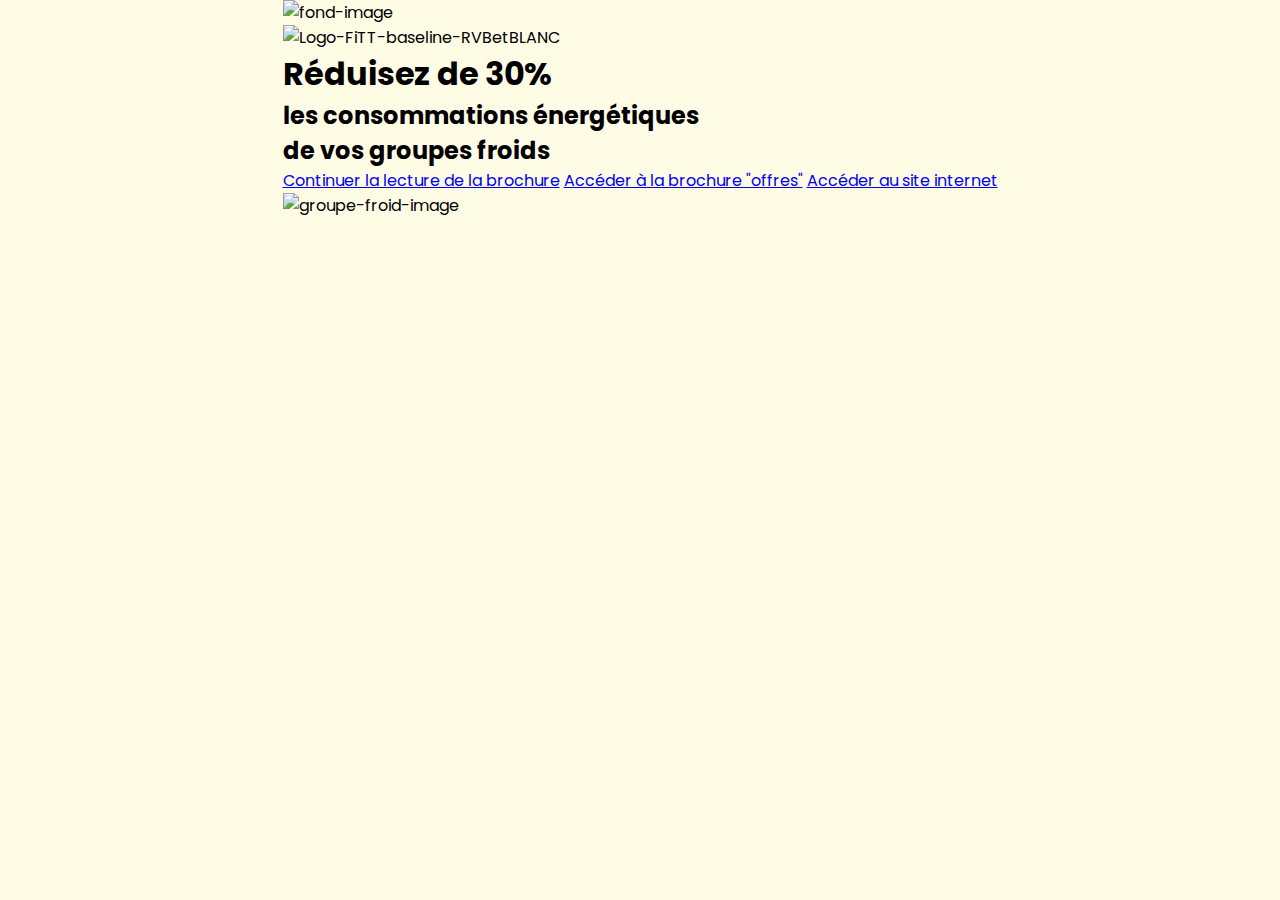
==== commit 17daf98a: "Html" ====
--- a/index.html
+++ b/index.html
@@ -18,39 +18,44 @@
   <script src="https://cdnjs.cloudflare.com/ajax/libs/gsap/3.11.5/gsap.min.js"></script>
 </head>
 <body>
-  <!-- <div class="accueil">
-    <img src="./images/FiTT-symbole-seul-CMJN.png" alt="fond d'accueil">
-  </div> -->
-  
 
-  <!-- Container -->
-  <main class="container">
-    <img class="container__image_fond" src="./images/fond_page_accueil_1440.png" alt="fond_page_accueil_1440">
-    <img class="container__image_fili" src="./images/FiTT-symbole-seul-CREME.png" alt="FiTT-symbole-seul-CREME">
 
-    <!-- HEADER -->
-    <header class="container__header">
-      <img src="./images/Logo-FiTT-baseline-RVBetBLANC.png" alt="Logo-FiTT-baseline-RVBetBLANC">
-    </header>
+  <!-- Container principal -->
+  <main class="main_container">
+    <img src="./images/page_accueil/pied_45.png" alt="fond-image" class="image-fond">
 
-    <!-- LEFT-PART -->
-    <div class="container__left-part">
-      <h1>Réduisez de 30%</h1>
-      <h2>les consommations énergétiques<br> de vos groupes froids</h2>
-    </div>
 
-    <!-- RIGHT-PART -->
-    <div class="container__right-part">
-      <p>Monitorez simplement vos groupes froids pour <b>optimiser</b> et <b>garantir</b> leurs performances opérationnelles et énergétiques.</p>
-    </div>
+    <!-- LEFT-SECTION -->
+    <section class="left-section">
 
-    <!-- FOOTER -->
-    <div class="container__footer">
-      <a href="page2.html">
-        <p>Continuer la lecture de la<br><b>brochure</b></p></a>
-      <a href="https://www.fitt-solutions.io/">
-        <p>Accéder au site<br><b>internet</b></p></a>
-    </div>
+      <!-- Logo -->
+      <div class="left-section__logo">
+        <img src="./images/Logo-FiTT-baseline-RVBetBLANC.png" alt="Logo-FiTT-baseline-RVBetBLANC">
+      </div>
+
+      <!-- Text-Part -->
+      <div class="left-section__text-part"> 
+        <h1>Réduisez de 30%</h1>
+        <h2>les consommations <span>énergétiques</span><br> de vos groupes froids</h2>
+      </div>
+    </section>
+
+
+    <!-- RIGHT-SECTION -->
+    <section class="right-section">
+
+      <!-- Liens -->
+      <div class="right-section__liens">
+        <a href="./page2.html" id="a1">Continuer la lecture de la brochure</a>
+        <a href="#" id="a2">Accéder à la brochure "offres"</a>
+        <a href="https://www.fitt-solutions.io/" target="_blank" id="a3">Accéder au site internet</a>
+      </div>
+
+      <!-- Tryptique -->
+      <div class="right-section__triptyque">
+        <img src="./images/page_accueil/Groupe froid plaquette-2.svg" alt="groupe-froid-image">
+      </div>
+    </section>
   </main>
 </body>
 </html>--- a/styles/style.css
+++ b/styles/style.css
@@ -7,6 +7,8 @@
 /*Animations au scroll*/
 /*Animation fade-right*/
 /*Animation accueil*/
+/*Animation logo*/
+/*Animation accueil*/
 * {
   box-sizing: border-box;
   margin: 0;
@@ -220,7 +222,6 @@
   display: flex;
   justify-content: center;
   align-items: center;
-  background-color: #be097f;
   background: linear-gradient(#be097f, #630442);
   width: 500px;
   height: 140px;
@@ -1099,13 +1100,13 @@
   margin-bottom: 15px;
 }
 .container-page2__bottom-section #left-formule1 {
-  background-color: #f6ab78;
+  background: linear-gradient(#f6ab78, #ca8a60);
 }
 .container-page2__bottom-section #left-formule2 {
-  background-color: #3fab35;
+  background: linear-gradient(#3fab35, #2a7623);
 }
 .container-page2__bottom-section #left-formule3 {
-  background-color: #be097f;
+  background: linear-gradient(#be097f, #630442);
 }
 .container-page2__bottom-section .right-slice-formule1, .container-page2__bottom-section .right-slice-formule3, .container-page2__bottom-section .right-slice-formule2 {
   display: flex;
@@ -1222,7 +1223,7 @@
   padding: 40px 60px;
   border-top-left-radius: 60px;
   border-top-right-radius: 60px;
-  box-shadow: 2px -2px 20px #3fab35;
+  box-shadow: 4px 0 15px #00a250;
 }
 .container-page2__footer a:hover {
   color: #5bb887;
@@ -1778,7 +1779,7 @@
 }
 .container-page3 nav {
   display: flex;
-  justify-content: center;
+  flex-direction: column;
   align-items: center;
   top: 20px;
   left: 20px;
@@ -1793,6 +1794,7 @@
   color: #f6ab78;
   text-decoration: none;
   text-shadow: 0.8px 0.8px 1px #031837;
+  margin-bottom: 1em;
 }
 .container-page3 nav a:hover {
   color: #00a250;
@@ -1878,8 +1880,13 @@
   flex-direction: column;
   align-items: center;
   width: 100%;
+  margin-bottom: 100px;
 }
 .container-page3__top-section h3 {
+  display: flex;
+  justify-content: center;
+  align-items: center;
+  width: 90%;
   text-align: center;
   color: #5bb887;
   font-size: 36px;
@@ -1889,9 +1896,8 @@
 /*Descriptions 1 & 2*/
 .top-section__descriptions {
   display: flex;
-  justify-content: center;
-  align-items: center;
   justify-content: space-around;
+  align-items: self-start;
   flex-wrap: wrap;
   width: 100%;
 }
@@ -1911,7 +1917,7 @@
   border-radius: 50%;
   width: 35px;
   height: 35px;
-  margin-right: 10px;
+  margin-right: 15px;
 }
 .top-section__descriptions .descriptions .support-img img {
   width: 20px;
@@ -1928,12 +1934,20 @@
 /*Plan CoolBox*/
 .plan {
   display: flex;
-  justify-content: center;
-  align-items: center;
   width: 100%;
   justify-content: space-around;
+  margin: 3em 0;
+  /*Plan Capteurs*/
+  /*Plan Lora*/
+  /*Plan Passerelle*/
+  /*>Plan Wifi*/
+  /*Base*/
+  /*Flèche droite*/
+  /*DashBoard*/
+  /*Plan P général*/
 }
 .plan .plan__capteurs {
+  animation: opac 1s;
   display: flex;
   flex-direction: column;
   align-items: center;
@@ -1946,32 +1960,2036 @@
   justify-content: center;
   align-items: center;
 }
-.plan .plan__capteurs .icons img {
-  padding: 3px;
-  width: 40px;
-  margin: 5px;
-  filter: invert(10%) sepia(30%) saturate(2001%) hue-rotate(182deg) brightness(100%) contrast(105%);
+.plan .plan__capteurs .icons .support-icon {
+  display: flex;
+  justify-content: center;
+  align-items: center;
   border-radius: 50%;
   border: solid 3px #5bb887;
+  margin: 5px;
+  padding: 2px;
+  width: 40px;
+  height: 40px;
+}
+.plan .plan__capteurs .icons .support-icon img {
+  width: 28px;
+  filter: invert(10%) sepia(30%) saturate(2001%) hue-rotate(182deg) brightness(100%) contrast(105%);
 }
 .plan .plan__lora {
+  animation: opac 2s;
   display: flex;
   flex-direction: column;
   align-items: center;
-}
-.plan .plan__lora .arrows-lora {
+  align-self: flex-end;
+}
+.plan .plan__lora .arrows {
   filter: invert(10%) sepia(30%) saturate(2001%) hue-rotate(182deg) brightness(100%) contrast(105%);
+  width: 50px;
+  margin-bottom: -10px;
+}
+.plan .plan__lora .icon-lora {
   width: 60px;
 }
-.plan .plan__lora .icon-lora {
-  padding-top: 10px;
-  width: 80px;
+.plan .passerelle {
+  animation: opac 3s;
+  display: flex;
+  flex-direction: column;
+  align-items: center;
+}
+.plan .plan__wifi {
+  animation: opac 4s;
+  display: flex;
+  flex-direction: column;
+  align-items: center;
+  align-self: flex-end;
+}
+.plan .plan__wifi .arrows {
+  filter: invert(10%) sepia(30%) saturate(2001%) hue-rotate(182deg) brightness(100%) contrast(105%);
+  width: 50px;
+}
+.plan .plan__wifi .icons {
+  display: flex;
+  justify-content: center;
+  align-items: center;
+}
+.plan .plan__wifi .icons img {
+  width: 40px;
+  filter: invert(10%) sepia(30%) saturate(2001%) hue-rotate(182deg) brightness(100%) contrast(105%);
+}
+.plan .plan__wifi .icons .support-icon {
+  display: flex;
+  justify-content: center;
+  align-items: center;
+  border-radius: 50%;
+  border: solid 3px #5bb887;
+  margin: 5px;
+  padding: 2px;
+  width: 40px;
+  height: 40px;
+}
+.plan .plan__wifi .icons .support-icon img {
+  width: 28px;
+  filter: invert(10%) sepia(30%) saturate(2001%) hue-rotate(182deg) brightness(100%) contrast(105%);
+}
+.plan .plan__base {
+  display: flex;
+  flex-direction: column;
+  align-items: center;
+  animation: opac 5s;
+}
+.plan .plan__base .support-base {
+  position: relative;
+  margin-top: 20px;
+}
+.plan .plan__base .support-base .img-base-1 {
+  display: flex;
+  z-index: 2;
+  position: absolute;
+  width: 30px;
+  top: -20px;
+  left: -15px;
+  filter: invert(10%) sepia(30%) saturate(2001%) hue-rotate(182deg) brightness(100%) contrast(105%);
+}
+.plan .plan__base .support-base .img-base-2 {
+  display: flex;
+  z-index: 1;
+  position: relative;
+  width: 40px;
+  filter: invert(70%) sepia(9%) saturate(1845%) hue-rotate(96deg) brightness(90%) contrast(90%);
+}
+.plan .plan__base .support-base .img-base-3 {
+  display: flex;
+  z-index: 2;
+  position: absolute;
+  top: 25px;
+  left: 30px;
+  width: 20px;
+  filter: invert(10%) sepia(30%) saturate(2001%) hue-rotate(182deg) brightness(100%) contrast(105%);
+}
+.plan .fleche {
+  display: flex;
+  justify-content: center;
+  align-items: center;
+  animation: opac 6s;
+}
+.plan .fleche img {
+  filter: invert(10%) sepia(30%) saturate(2001%) hue-rotate(182deg) brightness(100%) contrast(105%);
+  width: 50px;
+  margin-top: 20px;
+}
+.plan .dashboard {
+  display: flex;
+  flex-direction: column;
+  align-items: center;
+  animation: opac 7s;
+}
+.plan .dashboard .support-pc {
+  display: flex;
+  justify-content: center;
+  align-items: center;
+}
+.plan .dashboard .support-pc .pc {
+  width: 100px;
+  position: relative;
+}
+.plan .dashboard .support-pc .dash {
+  position: absolute;
+  width: 90px;
+  margin-top: -28px;
 }
 .plan .plan__p {
   font-size: 18px;
   font-weight: 700;
+  margin-bottom: 1em;
+  text-align: center;
 }
 
+@keyframes opac {
+  0% {
+    opacity: 0;
+  }
+  10% {
+    opacity: 0;
+  }
+  20% {
+    opacity: 0;
+  }
+  30% {
+    opacity: 0;
+  }
+  40% {
+    opacity: 0;
+  }
+  50% {
+    opacity: 0;
+  }
+  60% {
+    opacity: 0;
+  }
+  70% {
+    opacity: 0;
+  }
+  80% {
+    opacity: 0;
+  }
+  90% {
+    opacity: 0;
+  }
+  99% {
+    opacity: 0;
+  }
+  100% {
+    opacity: 1;
+  }
+}
+/*§§§§§§§§§§§§§§§*/
+/*MIDDLE-SECTION*/
+.container-page3__middle-section {
+  display: flex;
+  justify-content: space-around;
+  z-index: 2;
+  width: 100%;
+  margin-bottom: -90px;
+}
+.container-page3__middle-section .middle-part {
+  display: flex;
+  flex-direction: column;
+  align-items: center;
+  background-color: #5bb887;
+  box-shadow: 5px -5px 10px #031837;
+  border-radius: 50px;
+  z-index: 1;
+  width: 360px;
+  height: 180px;
+}
+.container-page3__middle-section img {
+  width: 60px;
+  filter: invert(10%) sepia(30%) saturate(2001%) hue-rotate(182deg) brightness(100%) contrast(105%);
+  margin-top: -30px;
+  margin-bottom: 10px;
+}
+.container-page3__middle-section p {
+  font-size: 20px;
+  padding: 0.3em 0 0.8em;
+  color: #fffce5;
+  text-align: center;
+  width: 90%;
+}
+
+/*§§§§§§§§§§§§§§§§*/
+/*BOTTOM-SECTION */
+.container-page3__bottom-section {
+  display: flex;
+  flex-direction: column;
+  align-items: center;
+  z-index: 1;
+  width: 100%;
+  background-color: #031837;
+}
+.container-page3__bottom-section h3 {
+  text-align: center;
+  color: #5bb887;
+  font-size: 36px;
+  margin: 5em 0 1em;
+  color: #f6ab78;
+}
+
+.dash_and_texts {
+  display: flex;
+  justify-content: center;
+  align-items: center;
+  justify-content: space-evenly;
+  flex-wrap: wrap;
+  width: 100%;
+}
+.dash_and_texts .dash {
+  display: flex;
+  justify-content: center;
+  align-items: center;
+  justify-content: space-around;
+  width: 520px;
+}
+.dash_and_texts .dash .dash-logo {
+  display: flex;
+  flex-direction: column;
+  align-items: center;
+  justify-content: space-around;
+  height: 200px;
+}
+.dash_and_texts .dash .dash-logo .support-cmvp img {
+  border-radius: 20px;
+  width: 100px;
+}
+.dash_and_texts .dash .dash-logo .support-ipmvp img {
+  border-radius: 50%;
+  width: 100px;
+}
+.dash_and_texts .dash .dash-img {
+  margin-bottom: 50px;
+}
+.dash_and_texts .dash .dash-img .support-pc2 {
+  display: flex;
+  justify-content: center;
+  align-items: center;
+}
+.dash_and_texts .dash .dash-img .support-pc2 .pc2 {
+  width: 360px;
+  position: relative;
+}
+.dash_and_texts .dash .dash-img .support-pc2 .dash2 {
+  position: absolute;
+  width: 328px;
+  margin-top: -80px;
+}
+.dash_and_texts .texts {
+  width: 600px;
+}
+.dash_and_texts .texts .descriptions {
+  display: flex;
+  justify-content: center;
+  align-items: center;
+  margin: 20px;
+  width: 100%;
+  margin: 30px 20px;
+}
+.dash_and_texts .texts .descriptions .support-img {
+  display: flex;
+  justify-content: center;
+  align-items: center;
+  align-self: flex-start;
+  background-color: #f6ab78;
+  border-radius: 50%;
+  width: 35px;
+  height: 35px;
+  margin-right: 15px;
+}
+.dash_and_texts .texts .descriptions .support-img img {
+  width: 20px;
+  filter: invert(90%) sepia(12%) saturate(591%) hue-rotate(330deg) brightness(110%) contrast(104%);
+}
+.dash_and_texts .texts .descriptions p {
+  max-width: 500px;
+  font-weight: 500;
+  font-size: 20px;
+  line-height: 24px;
+  color: #fffce5;
+}
+
+.cee-box {
+  display: flex;
+  justify-content: center;
+  align-items: center;
+  background-color: #00a250;
+  border-radius: 60px;
+  margin: 100px 0 50px;
+  position: relative;
+  opacity: 0;
+}
+.cee-box .cee-logo img {
+  width: 300px;
+  margin-left: -50px;
+}
+.cee-box .cee-texts h4 {
+  text-align: center;
+  color: #fffce5;
+  font-size: 34px;
+  line-height: 1.2em;
+  margin-top: 1em;
+  font-weight: 300;
+}
+.cee-box .cee-texts p {
+  color: #fffce5;
+  font-style: italic;
+  margin: 1em 2em 2em;
+}
+
+.reveal {
+  position: relative;
+  opacity: 0;
+}
+
+.reveal.active {
+  opacity: 1;
+}
+
+.active.fade-right {
+  animation: fade-right 1s ease-in;
+}
+
+@keyframes fade-right {
+  0% {
+    transform: translateX(-100%);
+    opacity: 1;
+  }
+  40% {
+    transform: translateX(0);
+    opacity: 1;
+  }
+  48% {
+    transform: translateX(-30%);
+    opacity: 1;
+  }
+  55% {
+    transform: translateX(0);
+    opacity: 1;
+  }
+  62% {
+    transform: translateX(-20%);
+    opacity: 1;
+  }
+  68% {
+    transform: translateX(0);
+    opacity: 1;
+  }
+  74% {
+    transform: translateX(-10%);
+    opacity: 1;
+  }
+  79% {
+    transform: translateX(0);
+    opacity: 1;
+  }
+  84% {
+    transform: translateX(-7%);
+    opacity: 1;
+  }
+  88% {
+    transform: translateX(0);
+    opacity: 1;
+  }
+  92% {
+    transform: translateX(-4%);
+    opacity: 1;
+  }
+  95% {
+    transform: translateX(0);
+    opacity: 1;
+  }
+  98% {
+    transform: translateX(-2%);
+    opacity: 1;
+  }
+  100% {
+    transform: translateX(0);
+    opacity: 1;
+  }
+}
+/*Footer-section */
+.container-page3__footer {
+  display: flex;
+  justify-content: center;
+  width: 100%;
+  background-color: #031837;
+  padding-top: 80px;
+}
+.container-page3__footer a {
+  text-align: center;
+  text-decoration: none;
+  color: #031837;
+  background-color: #fffce5;
+  font-weight: 700;
+  font-size: 36px;
+  padding: 1em 2em;
+  border-top-left-radius: 60px;
+  border-top-right-radius: 60px;
+  box-shadow: 4px 0 15px black;
+}
+.container-page3__footer a:hover {
+  color: #5bb887;
+}
+
+/*§§§§§§§§§§§§§§§§§§§§*/
+/*§§§§§§§§§§§§§§§§§§§§*/
+/*§§§§§§§§§§§§§§§§§§§§*/
+/*§§§§§§§§§§§§§§§§§§§§*/
+/*RESPONSIVE DESIGN*/
+/*§§§§§§§§§§§§§§§§§§§§*/
+/*§§§§§§§§§§§§§§§§§§§§*/
+/*§§§§§§§§§§§§§§§§§§§§*/
+/*§§§§§§§§§§§§§§§§§§§§*/
+/*$$$$$$$$$$$$$$$$$$$*/
+/*Container*/
+/*Bloc Principal -900px*/
+@media only screen and (max-width: 900px) {
+  .container-page3 nav {
+    top: 156px;
+    left: 20px;
+  }
+  .container-page3 nav a {
+    margin-bottom: 0.5em;
+  }
+  .container-page3 nav a:hover {
+    color: #00a250;
+    font-size: 22px;
+  }
+  /*TITRE PRINCIPAL -900px*/
+  .container-page3__header-page3 {
+    width: 100%;
+    /*MOUVEMENT SOURIS*/
+  }
+  .container-page3__header-page3 h1 {
+    font-size: 30px;
+    padding: 0.5em 0.5em 1em;
+  }
+  .container-page3__header-page3 span {
+    font-size: 18px;
+    width: 70%;
+  }
+  .container-page3__header-page3 .barre {
+    position: relative;
+    overflow: hidden;
+    left: -70px;
+    top: 30px;
+    width: 15px;
+    height: 70px;
+    background-color: #00a250;
+    border: 0;
+    border-radius: 10px;
+    display: flex;
+    justify-content: center;
+  }
+  .container-page3__header-page3 .barre .point {
+    position: absolute;
+    width: 5px;
+    height: 5px;
+    background-color: #031837;
+    border-radius: 50%;
+    animation: slide-bottom-mouse 2s ease-in infinite;
+  }
+  @keyframes slide-bottom-mouse {
+    0% {
+      top: 0;
+      opacity: 1;
+    }
+    25% {
+      top: 70px;
+      opacity: 1;
+    }
+    50% {
+      top: 70px;
+      opacity: 0;
+    }
+    75% {
+      top: 70px;
+      opacity: 0;
+    }
+    100% {
+      top: 0;
+      opacity: 0;
+    }
+  }
+  /*§§§§§§§§§§§§§§§*/
+  /*TOP SECTION -900px*/
+  .container-page3__top-section {
+    width: 100%;
+    margin-bottom: 56px;
+  }
+  .container-page3__top-section h3 {
+    font-size: 30px;
+    margin: 5.5em 0 1em;
+  }
+  /*Descriptions 1 & 2 -900px*/
+  .top-section__descriptions {
+    justify-content: space-around;
+    align-items: self-start;
+    flex-wrap: wrap;
+    width: 100%;
+  }
+  .top-section__descriptions .descriptions {
+    justify-content: space-between;
+    margin: 20px;
+  }
+  .top-section__descriptions .descriptions .support-img {
+    align-self: flex-start;
+    width: 35px;
+    height: 35px;
+    margin-right: 15px;
+  }
+  .top-section__descriptions .descriptions .support-img img {
+    width: 20px;
+  }
+  .top-section__descriptions .descriptions p {
+    max-width: 400px;
+    font-size: 20px;
+    line-height: 24px;
+  }
+  /*Plan CoolBox -900px*/
+  .plan {
+    display: flex;
+    flex-direction: column;
+    align-items: center;
+    width: 100%;
+    margin: 3em 0;
+    /*Plan Capteurs*/
+    /*Plan Lora*/
+    /*Plan Passerelle*/
+    /*>Plan Wifi*/
+    /*Base*/
+    /*Flèche droite*/
+    /*DashBoard*/
+    /*Plan P général*/
+  }
+  .plan .plan__capteurs {
+    animation: opac 1s;
+    display: flex;
+    flex-direction: column;
+    align-items: center;
+  }
+  .plan .plan__capteurs .images-capteurs img {
+    width: 80px;
+  }
+  .plan .plan__capteurs .icons {
+    display: flex;
+    justify-content: center;
+    align-items: center;
+  }
+  .plan .plan__capteurs .icons .support-icon {
+    margin: 5px;
+    padding: 2px;
+    width: 40px;
+    height: 40px;
+  }
+  .plan .plan__capteurs .icons .support-icon img {
+    width: 28px;
+  }
+  .plan .plan__lora {
+    animation: opac 2s;
+    display: flex;
+    justify-content: center;
+    align-items: center;
+    flex-direction: row;
+    align-self: center;
+    margin: 2em 0 2em 3em;
+  }
+  .plan .plan__lora .arrows {
+    width: 50px;
+    margin-bottom: 0;
+    margin: 0em 2em;
+    rotate: 90deg;
+  }
+  .plan .plan__lora .icon-lora {
+    width: 60px;
+  }
+  .plan .passerelle {
+    animation: opac 3s;
+    display: flex;
+    flex-direction: column;
+    align-items: center;
+  }
+  .plan .plan__wifi {
+    animation: opac 4s;
+    display: flex;
+    justify-content: center;
+    align-items: center;
+    flex-direction: row;
+    align-self: center;
+    margin: 2em 0 2em 8em;
+  }
+  .plan .plan__wifi .arrows {
+    width: 50px;
+    margin: 0em 2em;
+    rotate: 90deg;
+  }
+  .plan .plan__wifi .icons {
+    display: flex;
+    justify-content: center;
+    align-items: center;
+  }
+  .plan .plan__wifi .icons img {
+    width: 40px;
+  }
+  .plan .plan__wifi .icons .support-icon {
+    margin: 5px;
+    padding: 2px;
+    width: 40px;
+    height: 40px;
+  }
+  .plan .plan__wifi .icons .support-icon img {
+    width: 28px;
+  }
+  .plan .plan__base {
+    display: flex;
+    flex-direction: column;
+    align-items: center;
+    animation: opac 5s;
+  }
+  .plan .plan__base .support-base {
+    margin-top: 20px;
+  }
+  .plan .plan__base .support-base .img-base-1 {
+    width: 30px;
+    top: -20px;
+    left: -15px;
+  }
+  .plan .plan__base .support-base .img-base-2 {
+    width: 40px;
+  }
+  .plan .plan__base .support-base .img-base-3 {
+    top: 25px;
+    left: 30px;
+    width: 20px;
+  }
+  .plan .fleche {
+    display: flex;
+    justify-content: center;
+    align-items: center;
+    animation: opac 6s;
+    margin: 2em 0;
+  }
+  .plan .fleche img {
+    width: 50px;
+    margin-top: 20px;
+    rotate: 90deg;
+  }
+  .plan .dashboard {
+    display: flex;
+    flex-direction: column;
+    align-items: center;
+    animation: opac 7s;
+  }
+  .plan .dashboard .support-pc {
+    display: flex;
+    justify-content: center;
+    align-items: center;
+  }
+  .plan .dashboard .support-pc .pc {
+    width: 100px;
+  }
+  .plan .dashboard .support-pc .dash {
+    width: 90px;
+    margin-top: -28px;
+  }
+  .plan .plan__p {
+    font-size: 18px;
+    font-weight: 700;
+    margin-bottom: 1em;
+  }
+  @keyframes opac {
+    0% {
+      opacity: 0;
+    }
+    10% {
+      opacity: 0;
+    }
+    20% {
+      opacity: 0;
+    }
+    30% {
+      opacity: 0;
+    }
+    40% {
+      opacity: 0;
+    }
+    50% {
+      opacity: 0;
+    }
+    60% {
+      opacity: 0;
+    }
+    70% {
+      opacity: 0;
+    }
+    80% {
+      opacity: 0;
+    }
+    90% {
+      opacity: 0;
+    }
+    99% {
+      opacity: 0;
+    }
+    100% {
+      opacity: 1;
+    }
+  }
+  /*§§§§§§§§§§§§§§§*/
+  /*MIDDLE-SECTION -900px*/
+  .container-page3__middle-section {
+    justify-content: space-around;
+    width: 90%;
+    margin-bottom: -110px;
+  }
+  .container-page3__middle-section .middle-part {
+    display: flex;
+    flex-direction: column;
+    align-items: center;
+    box-shadow: 5px -5px 10px #031837;
+    border-radius: 50px;
+    width: 360px;
+    height: 180px;
+    margin: 20px 10px;
+  }
+  .container-page3__middle-section img {
+    width: 60px;
+    margin-top: -30px;
+    margin-bottom: 10px;
+  }
+  .container-page3__middle-section p {
+    font-size: 20px;
+    padding: 0.3em 0 0.8em;
+  }
+  /*§§§§§§§§§§§§§§§§*/
+  /*BOTTOM-SECTION -900px */
+  .container-page3__bottom-section {
+    display: flex;
+    flex-direction: column;
+    align-items: center;
+    width: 100%;
+  }
+  .container-page3__bottom-section h3 {
+    font-size: 30px;
+    margin: 5em 0 1.5em;
+  }
+  .dash_and_texts {
+    display: flex;
+    justify-content: center;
+    align-items: center;
+    justify-content: space-evenly;
+    flex-wrap: wrap;
+    width: 100%;
+  }
+  .dash_and_texts .dash {
+    display: flex;
+    justify-content: center;
+    align-items: center;
+    justify-content: space-around;
+    width: 520px;
+  }
+  .dash_and_texts .dash .dash-logo {
+    display: flex;
+    flex-direction: column;
+    align-items: center;
+    justify-content: space-around;
+    height: 200px;
+  }
+  .dash_and_texts .dash .dash-logo .support-cmvp img {
+    border-radius: 20px;
+    width: 100px;
+  }
+  .dash_and_texts .dash .dash-logo .support-ipmvp img {
+    border-radius: 50%;
+    width: 100px;
+  }
+  .dash_and_texts .dash .dash-img {
+    margin-bottom: 0;
+  }
+  .dash_and_texts .dash .dash-img .support-pc2 {
+    display: flex;
+    justify-content: center;
+    align-items: center;
+  }
+  .dash_and_texts .dash .dash-img .support-pc2 .pc2 {
+    width: 350px;
+    position: relative;
+  }
+  .dash_and_texts .dash .dash-img .support-pc2 .dash2 {
+    position: absolute;
+    width: 318px;
+    margin-top: -78px;
+  }
+  .dash_and_texts .texts {
+    width: 600px;
+    margin-top: 30px;
+  }
+  .dash_and_texts .texts .descriptions {
+    display: flex;
+    justify-content: center;
+    align-items: center;
+    width: 100%;
+  }
+  .dash_and_texts .texts .descriptions .support-img {
+    display: flex;
+    justify-content: center;
+    align-items: center;
+    align-self: flex-start;
+    background-color: #f6ab78;
+    border-radius: 50%;
+    width: 35px;
+    height: 35px;
+    margin-right: 15px;
+  }
+  .dash_and_texts .texts .descriptions .support-img img {
+    width: 20px;
+    filter: invert(90%) sepia(12%) saturate(591%) hue-rotate(330deg) brightness(110%) contrast(104%);
+  }
+  .dash_and_texts .texts .descriptions p {
+    max-width: 500px;
+    font-weight: 500;
+    font-size: 20px;
+    line-height: 24px;
+    color: #fffce5;
+  }
+  .cee-box {
+    display: flex;
+    justify-content: center;
+    align-items: center;
+    flex-wrap: wrap;
+    border-radius: 60px;
+    margin: 100px 0 50px;
+    width: 75%;
+  }
+  .cee-box .cee-logo img {
+    width: 240px;
+    margin-left: 0;
+    margin-top: -50px;
+  }
+  .cee-box .cee-texts h4 {
+    text-align: center;
+    color: #fffce5;
+    font-size: 30px;
+    line-height: 1.2em;
+    margin-top: 0.3em;
+    font-weight: 300;
+  }
+  .cee-box .cee-texts p {
+    color: #fffce5;
+    font-style: italic;
+    margin: 1em 2em 2em;
+  }
+  .reveal {
+    position: relative;
+    opacity: 0;
+  }
+  .reveal.active {
+    opacity: 1;
+  }
+  .active.fade-right {
+    animation: fade-right 1s ease-in;
+  }
+  @keyframes fade-right {
+    0% {
+      transform: translateX(-100%);
+      opacity: 1;
+    }
+    40% {
+      transform: translateX(0);
+      opacity: 1;
+    }
+    48% {
+      transform: translateX(-30%);
+      opacity: 1;
+    }
+    55% {
+      transform: translateX(0);
+      opacity: 1;
+    }
+    62% {
+      transform: translateX(-20%);
+      opacity: 1;
+    }
+    68% {
+      transform: translateX(0);
+      opacity: 1;
+    }
+    74% {
+      transform: translateX(-10%);
+      opacity: 1;
+    }
+    79% {
+      transform: translateX(0);
+      opacity: 1;
+    }
+    84% {
+      transform: translateX(-7%);
+      opacity: 1;
+    }
+    88% {
+      transform: translateX(0);
+      opacity: 1;
+    }
+    92% {
+      transform: translateX(-4%);
+      opacity: 1;
+    }
+    95% {
+      transform: translateX(0);
+      opacity: 1;
+    }
+    98% {
+      transform: translateX(-2%);
+      opacity: 1;
+    }
+    100% {
+      transform: translateX(0);
+      opacity: 1;
+    }
+  }
+  /*Footer-section -900px */
+  .container-page3__footer {
+    display: flex;
+    justify-content: center;
+    width: 100%;
+    padding-top: 40px;
+  }
+  .container-page3__footer a {
+    font-size: 30px;
+    padding: 1em 2em;
+    border-top-left-radius: 60px;
+    border-top-right-radius: 60px;
+    box-shadow: 4px 0 15px black;
+  }
+  .container-page3__footer a:hover {
+    color: #5bb887;
+  }
+}
+/*$$$$$$$$$$$$$$$$$$$*/
+/*$$$$$$$$$$$$$$$$$$$*/
+/*$$$$$$$$$$$$$$$$$$$*/
+/*Container*/
+/*Bloc Principal -700px*/
+@media only screen and (max-width: 700px) {
+  .container-page3 nav {
+    top: 150px;
+    left: 20px;
+  }
+  .container-page3 nav a {
+    font-size: 18px;
+    margin-bottom: 0.5em;
+  }
+  .container-page3 nav a:hover {
+    color: #00a250;
+    font-size: 22px;
+  }
+  /*TITRE PRINCIPAL -700px*/
+  .container-page3__header-page3 {
+    width: 100%;
+    /*MOUVEMENT SOURIS*/
+  }
+  .container-page3__header-page3 h1 {
+    font-size: 26px;
+    padding: 0.5em 0.5em 1em;
+  }
+  .container-page3__header-page3 span {
+    font-size: 16px;
+    width: 70%;
+  }
+  .container-page3__header-page3 .barre {
+    position: relative;
+    overflow: hidden;
+    left: -76px;
+    top: 24px;
+    width: 12px;
+    height: 70px;
+    background-color: #00a250;
+    border: 0;
+    border-radius: 10px;
+    display: flex;
+    justify-content: center;
+  }
+  .container-page3__header-page3 .barre .point {
+    position: absolute;
+    width: 5px;
+    height: 5px;
+    background-color: #031837;
+    border-radius: 50%;
+    animation: slide-bottom-mouse 2s ease-in infinite;
+  }
+  @keyframes slide-bottom-mouse {
+    0% {
+      top: 0;
+      opacity: 1;
+    }
+    25% {
+      top: 70px;
+      opacity: 1;
+    }
+    50% {
+      top: 70px;
+      opacity: 0;
+    }
+    75% {
+      top: 70px;
+      opacity: 0;
+    }
+    100% {
+      top: 0;
+      opacity: 0;
+    }
+  }
+  /*§§§§§§§§§§§§§§§*/
+  /*TOP SECTION -700px*/
+  .container-page3__top-section {
+    width: 100%;
+    margin-bottom: 50px;
+  }
+  .container-page3__top-section h3 {
+    font-size: 24px;
+    margin: 7em 0 1em;
+  }
+  /*Descriptions 1 & 2 -700px*/
+  .top-section__descriptions {
+    justify-content: space-around;
+    align-items: self-start;
+    flex-wrap: wrap;
+    width: 100%;
+  }
+  .top-section__descriptions .descriptions {
+    justify-content: space-between;
+    margin: 20px;
+  }
+  .top-section__descriptions .descriptions .support-img {
+    align-self: flex-start;
+    width: 28px;
+    height: 28px;
+    margin-right: 15px;
+  }
+  .top-section__descriptions .descriptions .support-img img {
+    width: 16px;
+  }
+  .top-section__descriptions .descriptions p {
+    max-width: 400px;
+    font-size: 18px;
+    line-height: 24px;
+  }
+  /*Plan CoolBox -700px*/
+  .plan {
+    display: flex;
+    flex-direction: column;
+    align-items: center;
+    width: 100%;
+    margin: 3em 0;
+    /*Plan Capteurs*/
+    /*Plan Lora*/
+    /*Plan Passerelle*/
+    /*>Plan Wifi*/
+    /*Base*/
+    /*Flèche droite*/
+    /*DashBoard*/
+    /*Plan P général*/
+  }
+  .plan .plan__capteurs {
+    animation: opac 1s;
+    display: flex;
+    flex-direction: column;
+    align-items: center;
+  }
+  .plan .plan__capteurs .images-capteurs img {
+    width: 80px;
+  }
+  .plan .plan__capteurs .icons {
+    display: flex;
+    justify-content: center;
+    align-items: center;
+  }
+  .plan .plan__capteurs .icons .support-icon {
+    margin: 5px;
+    padding: 2px;
+    width: 40px;
+    height: 40px;
+  }
+  .plan .plan__capteurs .icons .support-icon img {
+    width: 28px;
+  }
+  .plan .plan__lora {
+    animation: opac 2s;
+    display: flex;
+    justify-content: center;
+    align-items: center;
+    flex-direction: row;
+    align-self: center;
+    margin: 2em 0 2em 3em;
+  }
+  .plan .plan__lora .arrows {
+    width: 50px;
+    margin-bottom: 0;
+    margin: 0em 2em;
+    rotate: 90deg;
+  }
+  .plan .plan__lora .icon-lora {
+    width: 60px;
+  }
+  .plan .passerelle {
+    animation: opac 3s;
+    display: flex;
+    flex-direction: column;
+    align-items: center;
+  }
+  .plan .plan__wifi {
+    animation: opac 4s;
+    display: flex;
+    justify-content: center;
+    align-items: center;
+    flex-direction: row;
+    align-self: center;
+    margin: 2em 0 2em 8em;
+  }
+  .plan .plan__wifi .arrows {
+    width: 50px;
+    margin: 0em 2em;
+    rotate: 90deg;
+  }
+  .plan .plan__wifi .icons {
+    display: flex;
+    justify-content: center;
+    align-items: center;
+  }
+  .plan .plan__wifi .icons img {
+    width: 40px;
+  }
+  .plan .plan__wifi .icons .support-icon {
+    margin: 5px;
+    padding: 2px;
+    width: 40px;
+    height: 40px;
+  }
+  .plan .plan__wifi .icons .support-icon img {
+    width: 28px;
+  }
+  .plan .plan__base {
+    display: flex;
+    flex-direction: column;
+    align-items: center;
+    animation: opac 5s;
+  }
+  .plan .plan__base .support-base {
+    margin-top: 20px;
+  }
+  .plan .plan__base .support-base .img-base-1 {
+    width: 30px;
+    top: -20px;
+    left: -15px;
+  }
+  .plan .plan__base .support-base .img-base-2 {
+    width: 40px;
+  }
+  .plan .plan__base .support-base .img-base-3 {
+    top: 25px;
+    left: 30px;
+    width: 20px;
+  }
+  .plan .fleche {
+    display: flex;
+    justify-content: center;
+    align-items: center;
+    animation: opac 6s;
+    margin: 2em 0;
+  }
+  .plan .fleche img {
+    width: 50px;
+    margin-top: 20px;
+    rotate: 90deg;
+  }
+  .plan .dashboard {
+    display: flex;
+    flex-direction: column;
+    align-items: center;
+    animation: opac 7s;
+  }
+  .plan .dashboard .support-pc {
+    display: flex;
+    justify-content: center;
+    align-items: center;
+  }
+  .plan .dashboard .support-pc .pc {
+    width: 100px;
+  }
+  .plan .dashboard .support-pc .dash {
+    width: 90px;
+    margin-top: -28px;
+  }
+  .plan .plan__p {
+    font-size: 18px;
+    font-weight: 700;
+    margin-bottom: 1em;
+  }
+  @keyframes opac {
+    0% {
+      opacity: 0;
+    }
+    10% {
+      opacity: 0;
+    }
+    20% {
+      opacity: 0;
+    }
+    30% {
+      opacity: 0;
+    }
+    40% {
+      opacity: 0;
+    }
+    50% {
+      opacity: 0;
+    }
+    60% {
+      opacity: 0;
+    }
+    70% {
+      opacity: 0;
+    }
+    80% {
+      opacity: 0;
+    }
+    90% {
+      opacity: 0;
+    }
+    99% {
+      opacity: 0;
+    }
+    100% {
+      opacity: 1;
+    }
+  }
+  /*§§§§§§§§§§§§§§§*/
+  /*MIDDLE-SECTION -700px*/
+  .container-page3__middle-section {
+    justify-content: space-around;
+    width: 90%;
+    margin-bottom: -110px;
+  }
+  .container-page3__middle-section .middle-part {
+    display: flex;
+    flex-direction: column;
+    align-items: center;
+    box-shadow: 5px -5px 10px #031837;
+    border-radius: 50px;
+    width: 360px;
+    height: 180px;
+    margin: 20px 10px;
+  }
+  .container-page3__middle-section img {
+    width: 60px;
+    margin-top: -30px;
+    margin-bottom: 10px;
+  }
+  .container-page3__middle-section p {
+    font-size: 18px;
+    padding: 0.3em 0 0.8em;
+  }
+  /*§§§§§§§§§§§§§§§§*/
+  /*BOTTOM-SECTION -700px */
+  .container-page3__bottom-section {
+    display: flex;
+    flex-direction: column;
+    align-items: center;
+    width: 100%;
+  }
+  .container-page3__bottom-section h3 {
+    font-size: 24px;
+    margin: 6em 0 1.5em;
+    width: 90%;
+  }
+  .dash_and_texts {
+    display: flex;
+    justify-content: center;
+    align-items: center;
+    justify-content: space-evenly;
+    flex-wrap: wrap;
+    width: 100%;
+  }
+  .dash_and_texts .dash {
+    display: flex;
+    justify-content: center;
+    align-items: center;
+    justify-content: space-around;
+    flex-wrap: wrap;
+    width: 520px;
+  }
+  .dash_and_texts .dash .dash-logo {
+    display: flex;
+    flex-direction: column;
+    align-items: center;
+    justify-content: space-around;
+    height: 200px;
+  }
+  .dash_and_texts .dash .dash-logo .support-cmvp img {
+    border-radius: 20px;
+    width: 80px;
+  }
+  .dash_and_texts .dash .dash-logo .support-ipmvp img {
+    border-radius: 50%;
+    width: 80px;
+  }
+  .dash_and_texts .dash .dash-img {
+    margin-bottom: 0;
+  }
+  .dash_and_texts .dash .dash-img .support-pc2 {
+    display: flex;
+    justify-content: center;
+    align-items: center;
+  }
+  .dash_and_texts .dash .dash-img .support-pc2 .pc2 {
+    width: 280px;
+    position: relative;
+  }
+  .dash_and_texts .dash .dash-img .support-pc2 .dash2 {
+    position: absolute;
+    width: 250px;
+    margin-top: -64px;
+  }
+  .dash_and_texts .texts {
+    width: 460px;
+    margin-top: 30px;
+  }
+  .dash_and_texts .texts .descriptions {
+    display: flex;
+    justify-content: center;
+    align-items: center;
+    width: 100%;
+  }
+  .dash_and_texts .texts .descriptions .support-img {
+    display: flex;
+    justify-content: center;
+    align-items: center;
+    align-self: flex-start;
+    background-color: #f6ab78;
+    border-radius: 50%;
+    width: 28px;
+    height: 28px;
+    margin-right: 15px;
+  }
+  .dash_and_texts .texts .descriptions .support-img img {
+    width: 16px;
+    filter: invert(90%) sepia(12%) saturate(591%) hue-rotate(330deg) brightness(110%) contrast(104%);
+  }
+  .dash_and_texts .texts .descriptions p {
+    max-width: 400px;
+    font-size: 18px;
+    line-height: 24px;
+  }
+  .cee-box {
+    display: flex;
+    justify-content: center;
+    align-items: center;
+    flex-wrap: wrap;
+    border-radius: 50px;
+    margin: 100px 0 50px;
+    width: 75%;
+  }
+  .cee-box .cee-logo img {
+    width: 200px;
+    margin-left: 0;
+    margin-top: -40px;
+  }
+  .cee-box .cee-texts h4 {
+    text-align: center;
+    color: #fffce5;
+    font-size: 26px;
+    line-height: 1.2em;
+    margin-top: 0.4em;
+  }
+  .cee-box .cee-texts p {
+    font-size: 16px;
+    font-style: italic;
+    margin: 1em 2em 2em;
+    text-align: center;
+  }
+  .reveal {
+    position: relative;
+    opacity: 0;
+  }
+  .reveal.active {
+    opacity: 1;
+  }
+  .active.fade-right {
+    animation: fade-right 1s ease-in;
+  }
+  @keyframes fade-right {
+    0% {
+      transform: translateX(-100%);
+      opacity: 1;
+    }
+    40% {
+      transform: translateX(0);
+      opacity: 1;
+    }
+    48% {
+      transform: translateX(-30%);
+      opacity: 1;
+    }
+    55% {
+      transform: translateX(0);
+      opacity: 1;
+    }
+    62% {
+      transform: translateX(-20%);
+      opacity: 1;
+    }
+    68% {
+      transform: translateX(0);
+      opacity: 1;
+    }
+    74% {
+      transform: translateX(-10%);
+      opacity: 1;
+    }
+    79% {
+      transform: translateX(0);
+      opacity: 1;
+    }
+    84% {
+      transform: translateX(-7%);
+      opacity: 1;
+    }
+    88% {
+      transform: translateX(0);
+      opacity: 1;
+    }
+    92% {
+      transform: translateX(-4%);
+      opacity: 1;
+    }
+    95% {
+      transform: translateX(0);
+      opacity: 1;
+    }
+    98% {
+      transform: translateX(-2%);
+      opacity: 1;
+    }
+    100% {
+      transform: translateX(0);
+      opacity: 1;
+    }
+  }
+  /*Footer-section -700px */
+  .container-page3__footer {
+    display: flex;
+    justify-content: center;
+    width: 100%;
+    padding-top: 40px;
+  }
+  .container-page3__footer a {
+    font-size: 26px;
+    padding: 1em 2em;
+    border-top-left-radius: 60px;
+    border-top-right-radius: 60px;
+    box-shadow: 4px 0 15px black;
+  }
+  .container-page3__footer a:hover {
+    color: #5bb887;
+  }
+}
+/*$$$$$$$$$$$$$$$$$$$*/
+/*$$$$$$$$$$$$$$$$$$$*/
+/*$$$$$$$$$$$$$$$$$$$*/
+/*Container*/
+/*Bloc Principal -500px*/
+@media only screen and (max-width: 500px) {
+  .container-page3 nav {
+    top: 140px;
+    left: 30px;
+  }
+  .container-page3 nav a {
+    font-size: 16px;
+    margin-bottom: 0.5em;
+  }
+  .container-page3 nav a:hover {
+    color: #00a250;
+    font-size: 18px;
+  }
+  /*TITRE PRINCIPAL -500px*/
+  .container-page3__header-page3 {
+    width: 90%;
+    /*MOUVEMENT SOURIS*/
+  }
+  .container-page3__header-page3 h1 {
+    font-size: 22px;
+    padding: 0.5em 0.3em 1em;
+    border-bottom-left-radius: 45px;
+    border-bottom-right-radius: 45px;
+  }
+  .container-page3__header-page3 span {
+    font-size: 14px;
+    width: 70%;
+  }
+  .container-page3__header-page3 .barre {
+    position: relative;
+    overflow: hidden;
+    left: -50px;
+    top: 160px;
+    width: 12px;
+    height: 50px;
+    background-color: #00a250;
+    border: 0;
+    border-radius: 10px;
+    display: flex;
+    justify-content: center;
+  }
+  .container-page3__header-page3 .barre .point {
+    position: absolute;
+    width: 5px;
+    height: 5px;
+    background-color: #031837;
+    border-radius: 50%;
+    animation: slide-bottom-mouse 2s ease-in infinite;
+  }
+  @keyframes slide-bottom-mouse {
+    0% {
+      top: 0;
+      opacity: 1;
+    }
+    25% {
+      top: 70px;
+      opacity: 1;
+    }
+    50% {
+      top: 70px;
+      opacity: 0;
+    }
+    75% {
+      top: 70px;
+      opacity: 0;
+    }
+    100% {
+      top: 0;
+      opacity: 0;
+    }
+  }
+  /*§§§§§§§§§§§§§§§*/
+  /*TOP SECTION -500px*/
+  .container-page3__top-section {
+    width: 100%;
+    margin-bottom: 50px;
+  }
+  .container-page3__top-section h3 {
+    font-size: 20px;
+    margin: 8em 0 1em;
+  }
+  /*Descriptions 1 & 2 -500px*/
+  .top-section__descriptions {
+    justify-content: space-around;
+    align-items: self-start;
+    flex-wrap: wrap;
+    width: 100%;
+  }
+  .top-section__descriptions .descriptions {
+    justify-content: space-between;
+    margin: 20px 0;
+  }
+  .top-section__descriptions .descriptions .support-img {
+    align-self: flex-start;
+    width: 24px;
+    height: 24px;
+    margin-right: 10px;
+  }
+  .top-section__descriptions .descriptions .support-img img {
+    width: 14px;
+  }
+  .top-section__descriptions .descriptions p {
+    max-width: 220px;
+    font-size: 16px;
+    line-height: 24px;
+  }
+  /*Plan CoolBox -500px*/
+  .plan {
+    display: flex;
+    flex-direction: column;
+    align-items: center;
+    width: 100%;
+    margin: 3em 0;
+    /*Plan Capteurs*/
+    /*Plan Lora*/
+    /*Plan Passerelle*/
+    /*>Plan Wifi*/
+    /*Base*/
+    /*Flèche droite*/
+    /*DashBoard*/
+    /*Plan P général*/
+  }
+  .plan .plan__capteurs {
+    animation: opac 1s;
+    display: flex;
+    flex-direction: column;
+    align-items: center;
+  }
+  .plan .plan__capteurs .images-capteurs img {
+    width: 60px;
+  }
+  .plan .plan__capteurs .icons {
+    display: flex;
+    justify-content: center;
+    align-items: center;
+  }
+  .plan .plan__capteurs .icons .support-icon {
+    margin: 5px;
+    padding: 2px;
+    width: 34px;
+    height: 34px;
+  }
+  .plan .plan__capteurs .icons .support-icon img {
+    width: 22px;
+  }
+  .plan .plan__lora {
+    animation: opac 2s;
+    display: flex;
+    justify-content: center;
+    align-items: center;
+    flex-direction: row;
+    align-self: center;
+    margin: 2em 0 2em 3em;
+  }
+  .plan .plan__lora .arrows {
+    width: 34px;
+    margin-bottom: 0;
+    margin: 0em 2em;
+    rotate: 90deg;
+  }
+  .plan .plan__lora .icon-lora {
+    width: 52px;
+  }
+  .plan .passerelle {
+    animation: opac 3s;
+    display: flex;
+    flex-direction: column;
+    align-items: center;
+  }
+  .plan .plan__wifi {
+    animation: opac 4s;
+    display: flex;
+    justify-content: center;
+    align-items: center;
+    flex-direction: row;
+    align-self: center;
+    margin: 2em 0 2em 8em;
+  }
+  .plan .plan__wifi .arrows {
+    width: 34px;
+    margin: 0em 0.5em;
+    rotate: 90deg;
+  }
+  .plan .plan__wifi .icons {
+    display: flex;
+    justify-content: center;
+    align-items: center;
+  }
+  .plan .plan__wifi .icons img {
+    width: 32px;
+  }
+  .plan .plan__wifi .icons .support-icon {
+    margin: 5px;
+    padding: 2px;
+    width: 34px;
+    height: 34px;
+  }
+  .plan .plan__wifi .icons .support-icon img {
+    width: 22px;
+  }
+  .plan .plan__base {
+    display: flex;
+    flex-direction: column;
+    align-items: center;
+    animation: opac 5s;
+  }
+  .plan .plan__base .support-base {
+    margin-top: 20px;
+  }
+  .plan .plan__base .support-base .img-base-1 {
+    width: 30px;
+    top: -20px;
+    left: -15px;
+  }
+  .plan .plan__base .support-base .img-base-2 {
+    width: 40px;
+  }
+  .plan .plan__base .support-base .img-base-3 {
+    top: 25px;
+    left: 30px;
+    width: 20px;
+  }
+  .plan .fleche {
+    display: flex;
+    justify-content: center;
+    align-items: center;
+    animation: opac 6s;
+    margin: 2em 0;
+  }
+  .plan .fleche img {
+    width: 34px;
+    margin-top: 20px;
+    rotate: 90deg;
+  }
+  .plan .dashboard {
+    display: flex;
+    flex-direction: column;
+    align-items: center;
+    animation: opac 7s;
+  }
+  .plan .dashboard .support-pc {
+    display: flex;
+    justify-content: center;
+    align-items: center;
+  }
+  .plan .dashboard .support-pc .pc {
+    width: 100px;
+  }
+  .plan .dashboard .support-pc .dash {
+    width: 90px;
+    margin-top: -28px;
+  }
+  .plan .plan__p {
+    font-size: 16px;
+    font-weight: 700;
+    margin-bottom: 1em;
+  }
+  @keyframes opac {
+    0% {
+      opacity: 0;
+    }
+    10% {
+      opacity: 0;
+    }
+    20% {
+      opacity: 0;
+    }
+    30% {
+      opacity: 0;
+    }
+    40% {
+      opacity: 0;
+    }
+    50% {
+      opacity: 0;
+    }
+    60% {
+      opacity: 0;
+    }
+    70% {
+      opacity: 0;
+    }
+    80% {
+      opacity: 0;
+    }
+    90% {
+      opacity: 0;
+    }
+    99% {
+      opacity: 0;
+    }
+    100% {
+      opacity: 1;
+    }
+  }
+  /*§§§§§§§§§§§§§§§*/
+  /*MIDDLE-SECTION -500px*/
+  .container-page3__middle-section {
+    justify-content: space-around;
+    width: 90%;
+    margin-bottom: -125px;
+  }
+  .container-page3__middle-section .middle-part {
+    display: flex;
+    flex-direction: column;
+    align-items: center;
+    box-shadow: 5px -5px 10px #031837;
+    border-radius: 36px;
+    width: 360px;
+    height: 200px;
+    margin: 30px 10px;
+  }
+  .container-page3__middle-section img {
+    width: 42px;
+    margin-top: -20px;
+    margin-bottom: 15%;
+  }
+  .container-page3__middle-section p {
+    font-size: 16px;
+    padding: 0.3em 0 0.8em;
+  }
+  /*§§§§§§§§§§§§§§§§*/
+  /*BOTTOM-SECTION -500px */
+  .container-page3__bottom-section {
+    display: flex;
+    flex-direction: column;
+    align-items: center;
+    width: 100%;
+  }
+  .container-page3__bottom-section h3 {
+    font-size: 20px;
+    margin: 8em 0 1.5em;
+    width: 90%;
+  }
+  .dash_and_texts {
+    display: flex;
+    justify-content: center;
+    align-items: center;
+    justify-content: space-evenly;
+    flex-wrap: wrap;
+    width: 100%;
+  }
+  .dash_and_texts .dash {
+    display: flex;
+    justify-content: center;
+    align-items: center;
+    justify-content: space-around;
+    flex-wrap: wrap;
+    width: 520px;
+  }
+  .dash_and_texts .dash .dash-logo {
+    display: flex;
+    flex-direction: column;
+    align-items: center;
+    justify-content: space-around;
+    height: 200px;
+  }
+  .dash_and_texts .dash .dash-logo .support-cmvp img {
+    border-radius: 20px;
+    width: 70px;
+  }
+  .dash_and_texts .dash .dash-logo .support-ipmvp img {
+    border-radius: 50%;
+    width: 60px;
+  }
+  .dash_and_texts .dash .dash-img .support-pc2 {
+    display: flex;
+    justify-content: center;
+    align-items: center;
+  }
+  .dash_and_texts .dash .dash-img .support-pc2 .pc2 {
+    width: 220px;
+    position: relative;
+  }
+  .dash_and_texts .dash .dash-img .support-pc2 .dash2 {
+    position: absolute;
+    width: 200px;
+    margin-top: -46px;
+  }
+  .dash_and_texts .texts {
+    width: 260px;
+    margin-top: 15px;
+  }
+  .dash_and_texts .texts .descriptions {
+    display: flex;
+    justify-content: center;
+    align-items: center;
+    width: 100%;
+    margin: 30px 0;
+  }
+  .dash_and_texts .texts .descriptions .support-img {
+    display: flex;
+    justify-content: center;
+    align-items: center;
+    align-self: flex-start;
+    background-color: #f6ab78;
+    border-radius: 50%;
+    width: 28px;
+    height: 28px;
+    margin-right: 15px;
+  }
+  .dash_and_texts .texts .descriptions .support-img img {
+    width: 16px;
+    filter: invert(90%) sepia(12%) saturate(591%) hue-rotate(330deg) brightness(110%) contrast(104%);
+  }
+  .dash_and_texts .texts .descriptions p {
+    max-width: 220px;
+    font-size: 16px;
+    line-height: 24px;
+  }
+  .cee-box {
+    display: flex;
+    justify-content: center;
+    align-items: center;
+    flex-wrap: wrap;
+    border-radius: 40px;
+    margin: 50px 0 50px;
+    width: 75%;
+  }
+  .cee-box .cee-logo img {
+    width: 120px;
+    margin-left: 0;
+    margin-top: -22px;
+  }
+  .cee-box .cee-texts h4 {
+    text-align: center;
+    color: #fffce5;
+    font-size: 20px;
+    line-height: 1.2em;
+    margin-top: 0.6em;
+    width: 95%;
+  }
+  .cee-box .cee-texts p {
+    font-size: 16px;
+    font-style: italic;
+    margin: 1em 2em 2em;
+    text-align: center;
+  }
+  .reveal {
+    position: relative;
+    opacity: 0;
+  }
+  .reveal.active {
+    opacity: 1;
+  }
+  .active.fade-right {
+    animation: fade-right 1s ease-in;
+  }
+  @keyframes fade-right {
+    0% {
+      transform: translateX(-100%);
+      opacity: 1;
+    }
+    40% {
+      transform: translateX(0);
+      opacity: 1;
+    }
+    48% {
+      transform: translateX(-30%);
+      opacity: 1;
+    }
+    55% {
+      transform: translateX(0);
+      opacity: 1;
+    }
+    62% {
+      transform: translateX(-20%);
+      opacity: 1;
+    }
+    68% {
+      transform: translateX(0);
+      opacity: 1;
+    }
+    74% {
+      transform: translateX(-10%);
+      opacity: 1;
+    }
+    79% {
+      transform: translateX(0);
+      opacity: 1;
+    }
+    84% {
+      transform: translateX(-7%);
+      opacity: 1;
+    }
+    88% {
+      transform: translateX(0);
+      opacity: 1;
+    }
+    92% {
+      transform: translateX(-4%);
+      opacity: 1;
+    }
+    95% {
+      transform: translateX(0);
+      opacity: 1;
+    }
+    98% {
+      transform: translateX(-2%);
+      opacity: 1;
+    }
+    100% {
+      transform: translateX(0);
+      opacity: 1;
+    }
+  }
+  /*Footer-section -500px */
+  .container-page3__footer {
+    display: flex;
+    justify-content: center;
+    width: 100%;
+    padding-top: 10px;
+  }
+  .container-page3__footer a {
+    width: 80%;
+    font-size: 22px;
+    padding: 1em 1em;
+    border-top-left-radius: 60px;
+    border-top-right-radius: 60px;
+    box-shadow: 4px 0 15px black;
+  }
+  .container-page3__footer a:hover {
+    color: #5bb887;
+  }
+}
 /*$$$$$$$$$$$$$$$$$$$*/
 /*Container*/
 /*Bloc Principal*/
@@ -1980,14 +3998,13 @@
   flex-direction: column;
   align-items: center;
   width: 100%;
+  height: 100%;
   position: relative;
-  background-color: #fffce5;
-  font-size: 20px;
-  padding: 1em 0.5em;
+  background-color: #031837;
 }
 .container-page4 nav {
   display: flex;
-  justify-content: center;
+  flex-direction: column;
   align-items: center;
   top: 20px;
   left: 20px;
@@ -2001,6 +4018,7 @@
   font-size: 20px;
   color: #f6ab78;
   text-decoration: none;
+  margin-bottom: 1em;
 }
 .container-page4 nav a:hover {
   color: #00a250;
@@ -2013,28 +4031,36 @@
   justify-content: center;
   width: 100%;
   background-color: #fffce5;
-  padding-bottom: 100px;
+  padding-bottom: 50px;
   /*MOUVEMENT SOURIS*/
 }
 .container-page4__header-page4 h1 {
+  display: flex;
+  flex-direction: column;
+  align-items: center;
   text-align: center;
   background-color: #031837;
   color: #fffce5;
   font-weight: 700;
   font-size: 36px;
-  padding: 40px 100px 40px 60px;
+  line-height: 1.2em;
+  padding: 0.5em 0.5em 1em;
   border-bottom-left-radius: 60px;
   border-bottom-right-radius: 60px;
-  box-shadow: 5px 5px 15px black;
+  box-shadow: 2px 2px 15px black;
 }
 .container-page4__header-page4 span {
+  margin-top: 1em;
   font-size: 20px;
+  font-weight: 500;
+  line-height: 20px;
+  width: 70%;
 }
 .container-page4__header-page4 .barre {
   position: relative;
   overflow: hidden;
   left: -60px;
-  top: 60px;
+  top: 100px;
   width: 15px;
   height: 70px;
   background-color: #00a250;
@@ -2072,4 +4098,754 @@
     top: 0;
     opacity: 0;
   }
+}
+
+/*§§§§§§§§§§§§§§§§*/
+/*TOP SECTION */
+.container-page4__top-section {
+  display: flex;
+  justify-content: space-around;
+  flex-wrap: wrap;
+  width: 100%;
+  height: auto;
+  padding-bottom: 300px;
+  background-color: #fffce5;
+}
+.container-page4__top-section .top-section-logos {
+  display: flex;
+  justify-content: center;
+  align-items: center;
+  flex-wrap: wrap;
+}
+.container-page4__top-section .top-section-logos img {
+  width: 200px;
+  margin: 0 2em;
+}
+
+/*§§§§§§§§§§§§§§§§*/
+/*Conclusion */
+.container-page4__bottom-section {
+  display: flex;
+  flex-direction: column;
+  align-items: center;
+  width: 100%;
+}
+.container-page4__bottom-section .vert3-part {
+  display: flex;
+  flex-direction: column;
+  align-items: center;
+  width: 80%;
+  background-color: #5bb887;
+  padding-top: 200px;
+  margin-top: -150px;
+  border-top-left-radius: 60px;
+  border-top-right-radius: 60px;
+  position: relative;
+  box-shadow: 3px -3px 15px #031837;
+}
+.container-page4__bottom-section .vert3-part img {
+  position: absolute;
+  width: 300px;
+  top: -150px;
+  filter: invert(94%) sepia(8%) saturate(1154%) hue-rotate(318deg) brightness(107%) contrast(107%);
+}
+.container-page4__bottom-section .vert3-part h3 {
+  font-size: 36px;
+  color: #031837;
+  text-align: center;
+  margin: 1em 0;
+  width: 80%;
+}
+.container-page4__bottom-section .vert3-part .avantages {
+  display: flex;
+  justify-content: center;
+  align-items: center;
+  justify-content: space-around;
+  flex-wrap: wrap;
+  width: 100%;
+  margin-bottom: 3em;
+}
+.container-page4__bottom-section .vert3-part .avantages .avantages-part {
+  display: flex;
+  flex-direction: column;
+  align-items: center;
+}
+.container-page4__bottom-section .vert3-part .avantages .avantages-part img {
+  position: static;
+  width: 60px;
+  filter: invert(9%) sepia(69%) saturate(1246%) hue-rotate(188deg) brightness(93%) contrast(103%);
+  margin-top: 1em;
+}
+.container-page4__bottom-section .vert3-part .avantages .avantages-part p {
+  margin-top: 1em;
+  text-align: center;
+  font-weight: 300;
+  font-size: 20px;
+  line-height: 24px;
+  color: #fffce5;
+  margin: 1em 0;
+  width: 75%;
+}
+.container-page4__bottom-section .animation-logo-fitt {
+  animation: anim-logo 18s ease-in-out infinite;
+}
+@keyframes anim-logo {
+  0% {
+    rotate: 0deg;
+  }
+  20% {
+    rotate: 72deg;
+    filter: invert(93%) sepia(19%) saturate(251%) hue-rotate(14deg) brightness(106%) contrast(102%);
+  }
+  40% {
+    rotate: 144deg;
+    filter: invert(37%) sepia(99%) saturate(1689%) hue-rotate(127deg) brightness(91%) contrast(101%);
+  }
+  60% {
+    rotate: 216deg;
+    filter: invert(91%) sepia(54%) saturate(2976%) hue-rotate(304deg) brightness(100%) contrast(92%);
+  }
+  80% {
+    rotate: 288deg;
+    filter: invert(92%) sepia(83%) saturate(7353%) hue-rotate(165deg) brightness(93%) contrast(92%);
+  }
+  100% {
+    rotate: 360deg;
+    filter: invert(12%) sepia(100%) saturate(3814%) hue-rotate(308deg) brightness(100%) contrast(100%);
+  }
+}
+.container-page4__bottom-section .vert1-part {
+  display: flex;
+  justify-content: center;
+  align-items: center;
+  width: 100%;
+  background-color: #00a250;
+  border-top-left-radius: 60px;
+  border-top-right-radius: 60px;
+}
+.container-page4__bottom-section .vert1-part .footer__logo {
+  display: flex;
+  justify-content: center;
+  align-items: center;
+  width: 50%;
+}
+.container-page4__bottom-section .vert1-part .footer__logo img {
+  width: 350px;
+  position: static;
+  filter: invert(93%) sepia(19%) saturate(251%) hue-rotate(14deg) brightness(106%) contrast(102%);
+  margin-left: 20px;
+}
+.container-page4__bottom-section .vert1-part .footer__texts {
+  width: 50%;
+  display: flex;
+  flex-direction: column;
+  align-items: center;
+}
+.container-page4__bottom-section .vert1-part .footer__texts h3 {
+  color: #fffce5;
+  margin: 1em 0 0.5em;
+}
+.container-page4__bottom-section .vert1-part .footer__texts a {
+  text-align: center;
+  text-decoration: none;
+  color: #fffce5;
+  text-align: center;
+  font-weight: 300;
+  font-size: 20px;
+  line-height: 24px;
+}
+.container-page4__bottom-section .vert1-part .footer__texts a:hover {
+  color: #031837;
+  font-weight: 500;
+}
+.container-page4__bottom-section .vert1-part .footer__texts .footer-lien {
+  display: flex;
+  justify-content: center;
+  align-items: center;
+  margin-bottom: 1em;
+}
+.container-page4__bottom-section .vert1-part .footer__texts .footer-lien img {
+  position: static;
+  width: 20px;
+  margin-left: 10px;
+  filter: invert(9%) sepia(69%) saturate(1246%) hue-rotate(188deg) brightness(93%) contrast(103%);
+}
+
+/*§§§§§§§§§§§§§§§§§§§§*/
+/*§§§§§§§§§§§§§§§§§§§§*/
+/*§§§§§§§§§§§§§§§§§§§§*/
+/*§§§§§§§§§§§§§§§§§§§§*/
+/*RESPONSIVE DESIGN*/
+/*§§§§§§§§§§§§§§§§§§§§*/
+/*§§§§§§§§§§§§§§§§§§§§*/
+/*§§§§§§§§§§§§§§§§§§§§*/
+/*§§§§§§§§§§§§§§§§§§§§*/
+/*$$$$$$$$$$$$$$$$$$$*/
+/*Container 900px*/
+/*Bloc Principal 900px*/
+@media only screen and (max-width: 900px) {
+  .container-page4 {
+    display: flex;
+    flex-direction: column;
+    align-items: center;
+    width: 100%;
+    height: 100%;
+  }
+  .container-page4 nav {
+    display: flex;
+    flex-direction: column;
+    align-items: center;
+    top: 220px;
+    left: 80px;
+    width: 100px;
+    height: 100px;
+  }
+  .container-page4 nav a {
+    text-align: center;
+    font-size: 20px;
+    margin-bottom: 1em;
+  }
+  .container-page4 nav a:hover {
+    color: #00a250;
+    font-size: 22px;
+  }
+  /*TITRE PRINCIPAL 900px*/
+  .container-page4__header-page4 {
+    justify-content: center;
+    width: 100%;
+    padding-bottom: 150px;
+    /*MOUVEMENT SOURIS 900px*/
+  }
+  .container-page4__header-page4 h1 {
+    display: flex;
+    flex-direction: column;
+    align-items: center;
+    text-align: center;
+    font-size: 30px;
+    line-height: 1.2em;
+    padding: 0.5em 0.5em 1em;
+    border-bottom-left-radius: 60px;
+    border-bottom-right-radius: 60px;
+    box-shadow: 2px 2px 15px black;
+  }
+  .container-page4__header-page4 span {
+    margin-top: 1em;
+    font-size: 20px;
+    line-height: 20px;
+    width: 70%;
+  }
+  .container-page4__header-page4 .barre {
+    left: -60px;
+    top: 60px;
+    width: 15px;
+    height: 70px;
+    border-radius: 10px;
+  }
+  .container-page4__header-page4 .barre .point {
+    width: 5px;
+    height: 5px;
+  }
+  /*§§§§§§§§§§§§§§§§*/
+  /*TOP SECTION 900px*/
+  .container-page4__top-section {
+    justify-content: space-around;
+    flex-wrap: wrap;
+    width: 100%;
+    height: auto;
+    padding-bottom: 300px;
+  }
+  .container-page4__top-section .top-section-logos {
+    display: flex;
+    justify-content: center;
+    align-items: center;
+    flex-wrap: wrap;
+  }
+  .container-page4__top-section .top-section-logos img {
+    width: 200px;
+    margin: 0 2em;
+  }
+  /*§§§§§§§§§§§§§§§§*/
+  /*Conclusion 900px*/
+  .container-page4__bottom-section {
+    display: flex;
+    flex-direction: column;
+    align-items: center;
+    width: 100%;
+  }
+  .container-page4__bottom-section .vert3-part {
+    display: flex;
+    flex-direction: column;
+    align-items: center;
+    width: 80%;
+    padding-top: 200px;
+    margin-top: -150px;
+    border-top-left-radius: 60px;
+    border-top-right-radius: 60px;
+    box-shadow: 3px -3px 15px #031837;
+  }
+  .container-page4__bottom-section .vert3-part img {
+    position: absolute;
+    width: 260px;
+    top: -130px;
+  }
+  .container-page4__bottom-section .vert3-part h3 {
+    font-size: 34px;
+    text-align: center;
+    margin: 0.2em 0 1em;
+    width: 80%;
+  }
+  .container-page4__bottom-section .vert3-part .avantages {
+    display: flex;
+    justify-content: center;
+    align-items: center;
+    justify-content: space-around;
+    flex-wrap: wrap;
+    width: 100%;
+    margin-bottom: 3em;
+  }
+  .container-page4__bottom-section .vert3-part .avantages .avantages-part {
+    display: flex;
+    flex-direction: column;
+    align-items: center;
+  }
+  .container-page4__bottom-section .vert3-part .avantages .avantages-part img {
+    width: 60px;
+    margin-top: 1em;
+  }
+  .container-page4__bottom-section .vert3-part .avantages .avantages-part p {
+    margin-top: 1em;
+    text-align: center;
+    font-size: 20px;
+    line-height: 24px;
+    margin: 1em 0;
+    width: 75%;
+  }
+  .container-page4__bottom-section .vert1-part {
+    display: flex;
+    justify-content: center;
+    align-items: center;
+    flex-wrap: wrap;
+    width: 100%;
+    border-top-left-radius: 60px;
+    border-top-right-radius: 60px;
+  }
+  .container-page4__bottom-section .vert1-part .footer__logo {
+    display: flex;
+    justify-content: center;
+    align-items: center;
+    width: 100%;
+  }
+  .container-page4__bottom-section .vert1-part .footer__logo img {
+    width: 350px;
+    margin-left: 0;
+    margin-top: 40px;
+  }
+  .container-page4__bottom-section .vert1-part .footer__texts {
+    width: 100%;
+    display: flex;
+    flex-direction: column;
+    align-items: center;
+    margin-bottom: 40px;
+  }
+  .container-page4__bottom-section .vert1-part .footer__texts h3 {
+    margin: 1.5em 0 1em;
+  }
+  .container-page4__bottom-section .vert1-part .footer__texts a {
+    text-align: center;
+    font-size: 20px;
+    line-height: 24px;
+  }
+  .container-page4__bottom-section .vert1-part .footer__texts a:hover {
+    font-weight: 500;
+  }
+  .container-page4__bottom-section .vert1-part .footer__texts .footer-lien {
+    display: flex;
+    justify-content: center;
+    align-items: center;
+    margin-bottom: 1em;
+  }
+  .container-page4__bottom-section .vert1-part .footer__texts .footer-lien img {
+    width: 20px;
+    margin-left: 10px;
+  }
+}
+/*$$$$$$$$$$$$$$$$$$$*/
+/*Container 700px*/
+/*Bloc Principal 700px*/
+@media only screen and (max-width: 700px) {
+  .container-page4 {
+    display: flex;
+    flex-direction: column;
+    align-items: center;
+    width: 100%;
+    height: 100%;
+  }
+  .container-page4 nav {
+    display: flex;
+    flex-direction: column;
+    align-items: center;
+    top: 180px;
+    left: 80px;
+    width: 100px;
+    height: 100px;
+  }
+  .container-page4 nav a {
+    text-align: center;
+    font-size: 18px;
+    margin-bottom: 1em;
+  }
+  .container-page4 nav a:hover {
+    color: #00a250;
+    font-size: 20px;
+  }
+  /*TITRE PRINCIPAL 700px*/
+  .container-page4__header-page4 {
+    justify-content: center;
+    width: 100%;
+    padding-bottom: 150px;
+    /*MOUVEMENT SOURIS 700px*/
+  }
+  .container-page4__header-page4 h1 {
+    display: flex;
+    flex-direction: column;
+    align-items: center;
+    text-align: center;
+    font-size: 26px;
+    line-height: 1.2em;
+    padding: 0.5em 0.5em 1em;
+    border-bottom-left-radius: 60px;
+    border-bottom-right-radius: 60px;
+    box-shadow: 2px 2px 15px black;
+  }
+  .container-page4__header-page4 span {
+    margin-top: 1em;
+    font-size: 18px;
+    line-height: 20px;
+    width: 70%;
+  }
+  .container-page4__header-page4 .barre {
+    left: -60px;
+    top: 60px;
+    width: 15px;
+    height: 70px;
+    border-radius: 10px;
+  }
+  .container-page4__header-page4 .barre .point {
+    width: 5px;
+    height: 5px;
+  }
+  /*§§§§§§§§§§§§§§§§*/
+  /*TOP SECTION 700px*/
+  .container-page4__top-section {
+    justify-content: space-around;
+    flex-wrap: wrap;
+    width: 100%;
+    height: auto;
+    padding-bottom: 300px;
+  }
+  .container-page4__top-section .top-section-logos {
+    display: flex;
+    justify-content: center;
+    align-items: center;
+    flex-wrap: wrap;
+  }
+  .container-page4__top-section .top-section-logos img {
+    width: 160px;
+    margin: 0 2em;
+  }
+  /*§§§§§§§§§§§§§§§§*/
+  /*Conclusion 700px*/
+  .container-page4__bottom-section {
+    display: flex;
+    flex-direction: column;
+    align-items: center;
+    width: 100%;
+  }
+  .container-page4__bottom-section .vert3-part {
+    display: flex;
+    flex-direction: column;
+    align-items: center;
+    width: 80%;
+    padding-top: 140px;
+    margin-top: -150px;
+    border-top-left-radius: 50px;
+    border-top-right-radius: 50px;
+    box-shadow: 3px -3px 15px #031837;
+  }
+  .container-page4__bottom-section .vert3-part img {
+    position: absolute;
+    width: 200px;
+    top: -100px;
+  }
+  .container-page4__bottom-section .vert3-part h3 {
+    font-size: 30px;
+    text-align: center;
+    margin: 0.2em 0 1em;
+    width: 80%;
+  }
+  .container-page4__bottom-section .vert3-part .avantages {
+    display: flex;
+    justify-content: center;
+    align-items: center;
+    justify-content: space-around;
+    flex-wrap: wrap;
+    width: 100%;
+    margin-bottom: 3em;
+  }
+  .container-page4__bottom-section .vert3-part .avantages .avantages-part {
+    display: flex;
+    flex-direction: column;
+    align-items: center;
+  }
+  .container-page4__bottom-section .vert3-part .avantages .avantages-part img {
+    width: 60px;
+    margin-top: 1em;
+  }
+  .container-page4__bottom-section .vert3-part .avantages .avantages-part p {
+    margin-top: 1em;
+    text-align: center;
+    font-size: 18px;
+    line-height: 24px;
+    margin: 1em 0;
+    width: 75%;
+  }
+  .container-page4__bottom-section .vert1-part {
+    display: flex;
+    justify-content: center;
+    align-items: center;
+    flex-wrap: wrap;
+    width: 100%;
+    border-top-left-radius: 50px;
+    border-top-right-radius: 50px;
+  }
+  .container-page4__bottom-section .vert1-part .footer__logo {
+    display: flex;
+    justify-content: center;
+    align-items: center;
+    width: 100%;
+  }
+  .container-page4__bottom-section .vert1-part .footer__logo img {
+    width: 320px;
+    margin-left: 0;
+    margin-top: 40px;
+  }
+  .container-page4__bottom-section .vert1-part .footer__texts {
+    width: 100%;
+    display: flex;
+    flex-direction: column;
+    align-items: center;
+    margin-bottom: 40px;
+  }
+  .container-page4__bottom-section .vert1-part .footer__texts h3 {
+    margin: 1.5em 0 1em;
+  }
+  .container-page4__bottom-section .vert1-part .footer__texts a {
+    text-align: center;
+    font-size: 18px;
+    line-height: 24px;
+  }
+  .container-page4__bottom-section .vert1-part .footer__texts a:hover {
+    font-weight: 500;
+  }
+  .container-page4__bottom-section .vert1-part .footer__texts .footer-lien {
+    display: flex;
+    justify-content: center;
+    align-items: center;
+    margin-bottom: 1em;
+  }
+  .container-page4__bottom-section .vert1-part .footer__texts .footer-lien img {
+    width: 20px;
+    margin-left: 10px;
+  }
+}
+/*$$$$$$$$$$$$$$$$$$$*/
+/*Container 500px*/
+/*Bloc Principal 500px*/
+@media only screen and (max-width: 500px) {
+  .container-page4 {
+    display: flex;
+    flex-direction: column;
+    align-items: center;
+    width: 100%;
+    height: 100%;
+  }
+  .container-page4 nav {
+    display: flex;
+    flex-direction: column;
+    align-items: center;
+    top: 210px;
+    left: 20px;
+    width: 100px;
+    height: 100px;
+  }
+  .container-page4 nav a {
+    text-align: center;
+    font-size: 16px;
+    margin-bottom: 1em;
+  }
+  .container-page4 nav a:hover {
+    color: #00a250;
+    font-size: 18px;
+  }
+  /*TITRE PRINCIPAL 500px*/
+  .container-page4__header-page4 {
+    justify-content: center;
+    width: 100%;
+    padding-bottom: 150px;
+    /*MOUVEMENT SOURIS 500px*/
+  }
+  .container-page4__header-page4 h1 {
+    width: 90%;
+    display: flex;
+    flex-direction: column;
+    align-items: center;
+    text-align: center;
+    font-size: 22px;
+    line-height: 1.2em;
+    padding: 0.5em 0em 1em;
+    border-bottom-left-radius: 50px;
+    border-bottom-right-radius: 50px;
+    box-shadow: 2px 2px 15px black;
+  }
+  .container-page4__header-page4 span {
+    margin-top: 1em;
+    font-size: 16px;
+    line-height: 20px;
+    width: 70%;
+  }
+  .container-page4__header-page4 .barre {
+    left: -50px;
+    top: 230px;
+    width: 12px;
+    height: 50px;
+    border-radius: 10px;
+  }
+  .container-page4__header-page4 .barre .point {
+    width: 5px;
+    height: 5px;
+  }
+  /*§§§§§§§§§§§§§§§§*/
+  /*TOP SECTION 500px*/
+  .container-page4__top-section {
+    justify-content: space-around;
+    flex-wrap: wrap;
+    width: 100%;
+    height: auto;
+    padding-bottom: 240px;
+  }
+  .container-page4__top-section .top-section-logos {
+    display: flex;
+    justify-content: center;
+    align-items: center;
+    flex-wrap: wrap;
+  }
+  .container-page4__top-section .top-section-logos img {
+    width: 140px;
+    margin: 0 2em;
+  }
+  /*§§§§§§§§§§§§§§§§*/
+  /*Conclusion 500px*/
+  .container-page4__bottom-section {
+    display: flex;
+    flex-direction: column;
+    align-items: center;
+    width: 100%;
+  }
+  .container-page4__bottom-section .vert3-part {
+    display: flex;
+    flex-direction: column;
+    align-items: center;
+    width: 80%;
+    padding-top: 110px;
+    margin-top: -150px;
+    border-top-left-radius: 40px;
+    border-top-right-radius: 40px;
+    box-shadow: 3px -3px 15px #031837;
+  }
+  .container-page4__bottom-section .vert3-part img {
+    position: absolute;
+    width: 140px;
+    top: -70px;
+  }
+  .container-page4__bottom-section .vert3-part h3 {
+    font-size: 22px;
+    text-align: center;
+    margin: 0.2em 0 1em;
+    width: 80%;
+  }
+  .container-page4__bottom-section .vert3-part .avantages {
+    display: flex;
+    justify-content: center;
+    align-items: center;
+    justify-content: space-around;
+    flex-wrap: wrap;
+    width: 100%;
+    margin-bottom: 3em;
+  }
+  .container-page4__bottom-section .vert3-part .avantages .avantages-part {
+    display: flex;
+    flex-direction: column;
+    align-items: center;
+  }
+  .container-page4__bottom-section .vert3-part .avantages .avantages-part img {
+    width: 40px;
+    margin-top: 1em;
+  }
+  .container-page4__bottom-section .vert3-part .avantages .avantages-part p {
+    margin-top: 1em;
+    text-align: center;
+    font-size: 16px;
+    line-height: 24px;
+    margin: 1em 0;
+    width: 75%;
+  }
+  .container-page4__bottom-section .vert1-part {
+    display: flex;
+    justify-content: center;
+    align-items: center;
+    flex-wrap: wrap;
+    width: 100%;
+    border-top-left-radius: 40px;
+    border-top-right-radius: 40px;
+  }
+  .container-page4__bottom-section .vert1-part .footer__logo {
+    display: flex;
+    justify-content: center;
+    align-items: center;
+    width: 100%;
+  }
+  .container-page4__bottom-section .vert1-part .footer__logo img {
+    width: 190px;
+    margin-left: 0;
+    margin-top: 40px;
+  }
+  .container-page4__bottom-section .vert1-part .footer__texts {
+    width: 100%;
+    display: flex;
+    flex-direction: column;
+    align-items: center;
+    margin-bottom: 30px;
+  }
+  .container-page4__bottom-section .vert1-part .footer__texts h3 {
+    margin: 1.5em 0.5em 1em;
+    width: 90%;
+  }
+  .container-page4__bottom-section .vert1-part .footer__texts a {
+    text-align: center;
+    font-size: 16px;
+    line-height: 24px;
+  }
+  .container-page4__bottom-section .vert1-part .footer__texts a:hover {
+    font-weight: 500;
+  }
+  .container-page4__bottom-section .vert1-part .footer__texts .footer-lien {
+    display: flex;
+    justify-content: center;
+    align-items: center;
+    margin-bottom: 1em;
+  }
+  .container-page4__bottom-section .vert1-part .footer__texts .footer-lien img {
+    width: 20px;
+    margin-left: 10px;
+  }
 }/*# sourceMappingURL=style.css.map */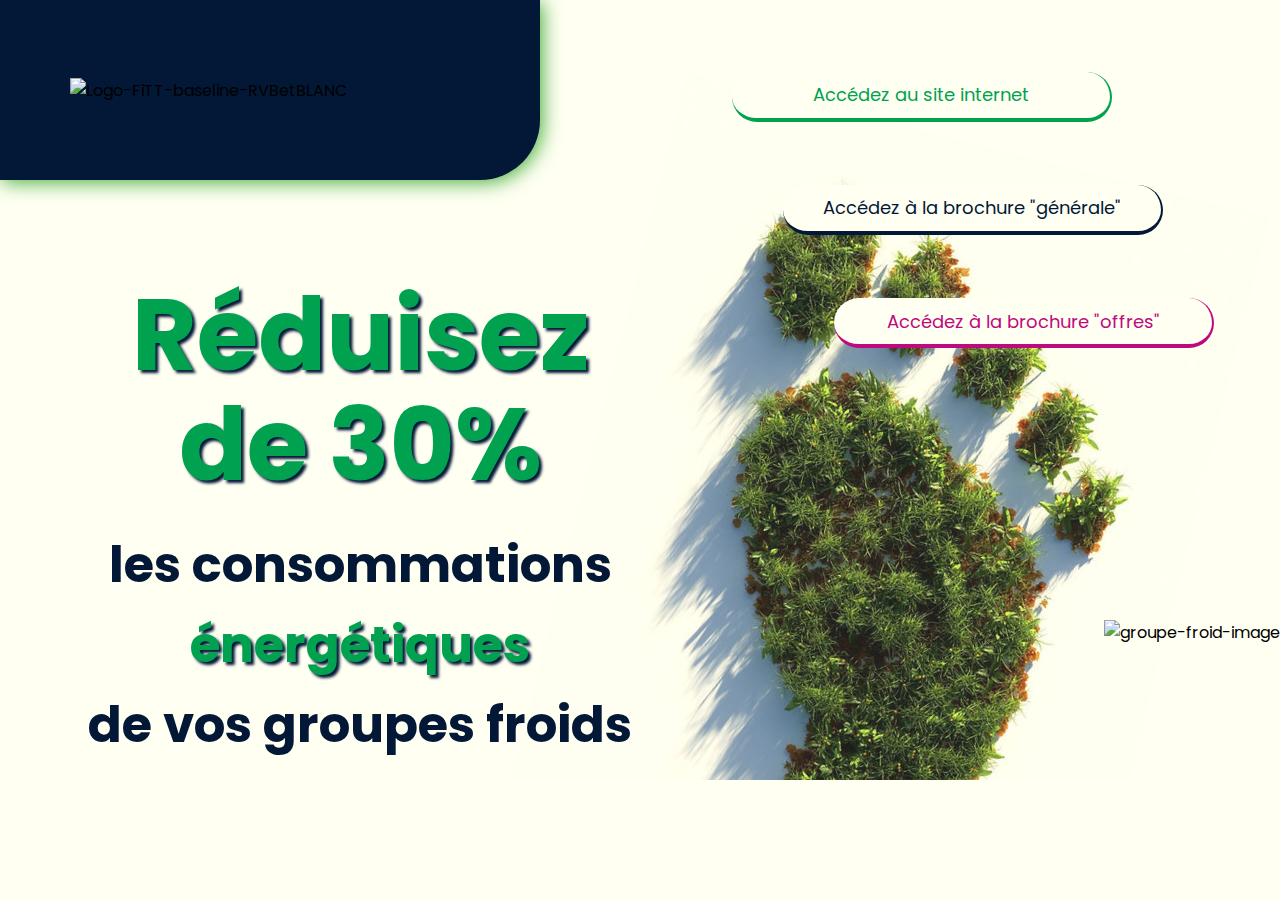
==== commit 62bf12b6: "All files" ====
--- a/index.html
+++ b/index.html
@@ -3,12 +3,8 @@
 <head>
   <meta charset="UTF-8">
   <meta name="viewport" content="width=device-width, initial-scale=1.0">
-
-
   <!-- <meta name="description" content=""> -->
   <title>FiTT Solutions - Plaquette Générale</title>
-  
-  
   <link rel="icon" type="image/png" sizes="32x32" href="./images/FiTT-symbole-seul-CMJN.png">
   <link rel="stylesheet" href="./styles/style.css">
   <link rel="preconnect" href="https://fonts.googleapis.com">
@@ -22,7 +18,9 @@
 
   <!-- Container principal -->
   <main class="main_container">
-    <img src="./images/page_accueil/pied_45.png" alt="fond-image" class="image-fond">
+    <!-- <img src="./images/page_accueil/pied_45.png" alt="fond-image" class="image-fond"> -->
+    <img src="./images/page_accueil/pied.png" alt="fond-image" class="image-fond">
+
 
 
     <!-- LEFT-SECTION -->
@@ -46,14 +44,15 @@
 
       <!-- Liens -->
       <div class="right-section__liens">
-        <a href="./page2.html" id="a1">Continuer la lecture de la brochure</a>
-        <a href="#" id="a2">Accéder à la brochure "offres"</a>
-        <a href="https://www.fitt-solutions.io/" target="_blank" id="a3">Accéder au site internet</a>
+        <a href="https://www.fitt-solutions.io/" target="_blank" id="a1">Accédez au site internet</a>
+        <a href="./page2.html" id="a2">Accédez à la brochure "générale"</a>
+        <a href="https://daviddelannoydeveloppement.github.io/FiTT-Solutions_Plaquette_Offres/" id="a3">Accédez à la brochure "offres"</a>
       </div>
 
       <!-- Tryptique -->
       <div class="right-section__triptyque">
-        <img src="./images/page_accueil/Groupe froid plaquette-2.svg" alt="groupe-froid-image">
+        <img src="./images/page_accueil/Groupe-froid-plaquette-2.svg" alt="groupe-froid-image">
+        <!-- <img src="./images/page_accueil/Groupe-froid-plaquette-pied.svg" alt="groupe-froid-image"> -->
       </div>
     </section>
   </main>
--- a/styles/style.css
+++ b/styles/style.css
@@ -2,6 +2,8 @@
 /*Animation Slide*/
 /*Animation Souris*/
 /*Animation opacity*/
+/*Animation opacity-douce*/
+/*Animation opacity-douce-2*/
 /*Animations au scroll*/
 /*Animation apparition par le bas*/
 /*Animations au scroll*/
@@ -23,108 +25,78 @@
   align-items: center;
   max-width: 100vw;
   min-height: 100vh;
-  background-color: #fffce5;
-}
-body .accueil {
-  display: flex;
+  background-color: #fffff2;
+}
+
+/*Main Container*/
+.main_container {
   display: flex;
   justify-content: center;
   align-items: center;
-  z-index: 2;
-  position: absolute;
+  align-items: flex-start;
+  justify-content: space-between;
+  flex-wrap: wrap;
+  position: relative;
   width: 100%;
   height: 100%;
-  opacity: 0;
+  overflow: hidden;
+  /*Variante fond pied*/
+}
+.main_container .image-fond {
+  position: absolute;
+  top: 130px;
+  left: 560px;
+  width: 600px;
+  rotate: 14deg;
+  opacity: 0.9;
+}
+@media only screen and (max-width: 1100px) {
+  .main_container .image-fond {
+    opacity: 0.7;
+  }
+}
+
+/*§§§§§§§§§§§§§§§*/
+/*Left section*/
+.left-section {
+  display: flex;
+  flex-direction: column;
+  align-items: center;
+  align-items: self-start;
+  z-index: 10;
+  height: 100%;
+}
+.left-section .left-section__logo {
+  display: flex;
+  justify-content: center;
+  align-items: center;
   background-color: #031837;
-}
-body .accueil img {
-  width: 10%;
-  height: auto;
-}
-body .accueil {
-  animation: accueil-anim 2s ease-in;
-}
-@keyframes accueil-anim {
-  0% {
-    transform: translateY(0);
-    opacity: 1;
-  }
-  50% {
-    transform: translateX(0);
-    opacity: 1;
-  }
-  100% {
-    transform: translateX(100%);
-    opacity: 0;
-  }
-}
-
-/*$$$$$$$$$$$$$$$$$$$*/
-/*Container*/
-/*Bloc Principal*/
-.container {
-  display: flex;
-  z-index: 1;
-  position: relative;
+  width: 540px;
+  height: 180px;
+  border-bottom-right-radius: 60px;
+  box-shadow: 2px 2px 20px #3fab35;
+}
+.left-section .left-section__logo img {
+  width: 400px;
+}
+.left-section .left-section__text-part {
+  animation-duration: 2s;
+  animation-name: slide-right;
+  display: flex;
   flex-direction: column;
   justify-content: start;
-  align-items: start;
-  width: 1440px;
-  overflow: hidden;
-  box-shadow: 15px 15px 15px #031837;
-  /*Images en fond*/
-}
-.container .container__image_fond, .container .container__image_fili {
-  position: absolute;
-  display: flex;
-  z-index: 0;
-}
-.container .container__image_fili {
-  width: 1440px;
-  opacity: 0.25;
-  margin-left: 300px;
-  margin-top: 400px;
-}
-
-/*§§§§§§§§§§§§§§§*/
-/*HEADER*/
-/*LOGO FiTT Solutions*/
-.container__header {
-  display: flex;
-  justify-content: center;
-  align-items: center;
-  z-index: 10;
-  background-color: #031837;
-  width: 900px;
-  height: 300px;
-  border-bottom-right-radius: 100px;
-  box-shadow: 2px 2px 20px #3fab35;
-}
-.container__header img {
-  width: 650px;
-}
-
-/*§§§§§§§§§§§§§§§*/
-/*LEFT-PART*/
-/*Bloc gauche 30% d'économie*/
-.container__left-part {
-  animation-duration: 2.5s;
-  animation-name: slide-right;
-  display: flex;
-  z-index: 10;
-  flex-direction: column;
-  justify-content: start;
-  align-items: center;
-  margin-top: 200px;
-  width: 900px;
+  align-items: center;
+  margin-top: 100px;
+  margin-left: 10%;
+  width: 600px;
   height: 500px;
 }
 @keyframes slide-right {
   from {
-    transform: translateX(-100%);
+    transform: translateX(-200%);
   }
   50% {
-    transform: translateX(-100%);
+    transform: translateX(-200%);
   }
   to {
     transform: translateX(0);
@@ -141,50 +113,147 @@
     transform: translateX(0px);
   }
 }
-.container__left-part h1 {
-  font-size: 120px;
+@keyframes slide-top {
+  from {
+    transform: translateY(3000px);
+  }
+  50% {
+    transform: translateY(3000px);
+  }
+  to {
+    transform: translateY(0);
+  }
+}
+.left-section .left-section__text-part h1 {
+  font-size: 100px;
   font-weight: 700;
   line-height: 110px;
-  color: #be097f;
+  color: #00a250;
   text-align: center;
-  width: 700px;
   text-shadow: 3px 3px 3px #031837;
 }
-.container__left-part h2 {
-  font-size: 60px;
+.left-section .left-section__text-part h2 {
+  margin-top: 0.5em;
+  font-size: 50px;
   font-weight: 700;
   line-height: 80px;
   color: #031837;
   text-align: center;
-  width: 700px;
+}
+.left-section .left-section__text-part h2 span {
+  color: #00a250;
+  text-shadow: 3px 3px 3px #031837;
 }
 
-/*§§§§§§§§§§§§§§§§*/
-/*RIGHT-PART*/
-/*Bloc droit vert */
-.container__right-part {
+/*§§§§§§§§§§§§§§§*/
+/*Right-section*/
+.right-section {
+  display: flex;
+  flex-direction: column;
+  align-items: center;
+  align-items: flex-end;
+  height: 100%;
+  z-index: 10;
+  min-width: 500px;
+  width: 40%;
+}
+.right-section .right-section__liens {
+  display: flex;
+  flex-direction: column;
+  align-items: center;
+  animation: opac-douce 6s;
+  align-self: center;
+  justify-content: space-around;
+  width: 100%;
+  height: 340px;
+  margin-top: 40px;
+}
+.right-section .right-section__liens a {
+  display: flex;
+  justify-content: center;
+  align-items: center;
+  width: 380px;
+  height: 50px;
+  border-radius: 50px;
+  text-decoration: none;
+  text-align: center;
+  border-bottom: solid 4px #be097f;
+  border-right: solid 2px #be097f;
+  color: #be097f;
+  background-color: #fffff2;
+  font-size: 18px;
+}
+.right-section .right-section__liens #a1 {
+  margin-right: 40%;
+  color: #00a250;
+  border-bottom: solid 4px #00a250;
+  border-right: solid 2px #00a250;
+}
+.right-section .right-section__liens #a1:hover {
+  border: solid 2px #00a250;
+}
+.right-section .right-section__liens #a2 {
+  margin-right: 20%;
+  color: #031837;
+  border-bottom: solid 4px #031837;
+  border-right: solid 2px #031837;
+}
+.right-section .right-section__liens #a2:hover {
+  border: solid 2px #031837;
+}
+.right-section .right-section__liens a:hover {
+  border: solid 2px #be097f;
+  box-shadow: 4px 4px 7px #031837;
+}
+@keyframes opac-douce {
+  0% {
+    opacity: 0;
+  }
+  10% {
+    opacity: 0;
+  }
+  20% {
+    opacity: 0;
+  }
+  30% {
+    opacity: 0;
+  }
+  40% {
+    opacity: 0;
+  }
+  50% {
+    opacity: 0;
+  }
+  60% {
+    opacity: 0;
+  }
+  70% {
+    opacity: 0;
+  }
+  80% {
+    opacity: 0.8;
+  }
+  90% {
+    opacity: 0.89;
+  }
+  99% {
+    opacity: 0.95;
+  }
+  100% {
+    opacity: 1;
+  }
+}
+.right-section .right-section__triptyque {
   animation-duration: 4s;
-  animation-name: slide-left;
-  display: flex;
-  z-index: 10;
-  justify-content: start;
-  align-items: center;
-  margin-top: 100px;
-  margin-left: 650px;
-  width: 800px;
-  height: 340px;
-  background: linear-gradient(#00a250, #00572b);
-  border-top-left-radius: 100px;
-  border-bottom-left-radius: 100px;
-  padding: 80px 80px 80px 100px;
-  box-shadow: -5px 5px 15px #031837;
+  animation-name: slide-top;
+  margin-top: 240px;
 }
 @keyframes slide-right {
   from {
-    transform: translateX(-100%);
+    transform: translateX(-200%);
   }
   50% {
-    transform: translateX(-100%);
+    transform: translateX(-200%);
   }
   to {
     transform: translateX(0);
@@ -201,551 +270,549 @@
     transform: translateX(0px);
   }
 }
-.container__right-part p {
-  font-size: 36px;
-  font-weight: 300;
-  color: #fffce5;
+@keyframes slide-top {
+  from {
+    transform: translateY(3000px);
+  }
+  50% {
+    transform: translateY(3000px);
+  }
+  to {
+    transform: translateY(0);
+  }
+}
+.right-section .right-section__triptyque img {
+  width: 400px;
 }
 
-/*§§§§§§§§§§§§§§§§*/
-/*FOOTER*/
-/*Les 2 lien en forme de boutons*/
-.container__footer {
-  display: flex;
-  z-index: 10;
-  width: 100%;
-  margin-top: 200px;
-  margin-bottom: 150px;
-  justify-content: space-around;
-}
-.container__footer a {
-  display: flex;
-  justify-content: center;
-  align-items: center;
-  background: linear-gradient(#be097f, #630442);
-  width: 500px;
-  height: 140px;
-  border-radius: 50px;
-  text-decoration: none;
-  box-shadow: 5px 5px 15px #031837;
-}
-.container__footer a:hover {
-  border: solid 3px #be097f;
-  background: none;
-  background-color: #031837;
-}
-.container__footer p {
-  text-align: center;
-  color: #fffce5;
-  font-size: 28px;
-}
-
-/*§§§§§§§§§§§§§§§§§*/
-/*§§§§§§§§§§§§§§§§§*/
-/*§§§§§§§§§§§§§§§§§*/
-/*Responsive Design 1500px*/
-@media only screen and (max-width: 1500px) {
-  .container {
-    width: 1240px;
-  }
-  .container .container__image_fond, .container .container__image_fili {
-    margin-left: -100px;
-  }
-  .container .container__image_fili {
-    opacity: 0.25;
-    width: 1240px;
-    margin-left: 320px;
-    margin-top: 360px;
+/*§§§§§§§§§§§§§§§§§§§§*/
+/*§§§§§§§§§§§§§§§§§§§§*/
+/*§§§§§§§§§§§§§§§§§§§§*/
+/*§§§§§§§§§§§§§§§§§§§§*/
+/*§§§§§§§§§§§§§§§§§§§§*/
+/* Responsive design 1100px max*/
+@media only screen and (max-width: 1100px) {
+  /*Main Container 1100px max*/
+  .main_container {
+    display: flex;
+    flex-direction: column;
+    align-items: center;
+    align-items: flex-start;
+    justify-content: space-between;
+    flex-wrap: wrap;
+  }
+  .main_container .image-fond {
+    top: 220px;
+    left: 120px;
+    width: 600px;
   }
   /*§§§§§§§§§§§§§§§*/
-  /*HEADER 1500px*/
-  .container__header {
-    width: 800px;
-    height: 270px;
-    border-bottom-right-radius: 90px;
+  /*Left section 1100px max*/
+  .left-section {
+    display: flex;
+    flex-direction: column;
+    align-items: center;
+    align-items: flex-start;
+    height: 100%;
+    width: 100%;
+  }
+  .left-section .left-section__logo {
+    display: flex;
+    justify-content: center;
+    align-items: center;
+    width: 540px;
+    height: 180px;
+    border-bottom-right-radius: 60px;
     box-shadow: 2px 2px 20px #3fab35;
   }
-  .container__header img {
-    width: 570px;
+  .left-section .left-section__logo img {
+    width: 400px;
+  }
+  .left-section .left-section__text-part {
+    animation-duration: 2s;
+    animation-name: slide-right;
+    display: flex;
+    margin-top: 100px;
+    margin-left: 0;
+    width: 100%;
+    height: 100%;
+  }
+  @keyframes slide-right {
+    from {
+      transform: translateX(-200%);
+    }
+    50% {
+      transform: translateX(-200%);
+    }
+    to {
+      transform: translateX(0);
+    }
+  }
+  @keyframes slide-left {
+    from {
+      transform: translateX(1000px);
+    }
+    50% {
+      transform: translateX(900px);
+    }
+    to {
+      transform: translateX(0px);
+    }
+  }
+  @keyframes slide-top {
+    from {
+      transform: translateY(3000px);
+    }
+    50% {
+      transform: translateY(3000px);
+    }
+    to {
+      transform: translateY(0);
+    }
+  }
+  .left-section .left-section__text-part h1 {
+    display: flex;
+    align-self: flex-end;
+    margin-right: 10%;
+    width: 500px;
+    font-size: 80px;
+    line-height: 110px;
+    text-shadow: 3px 3px 3px #031837;
+  }
+  .left-section .left-section__text-part h2 {
+    align-self: flex-start;
+    margin-left: 5%;
+    width: 70%;
+    font-size: 50px;
+    line-height: 80px;
+  }
+  .left-section .left-section__text-part h2 span {
+    text-shadow: 3px 3px 3px #031837;
   }
   /*§§§§§§§§§§§§§§§*/
-  /*LEFT-PART 1500px*/
-  .container__left-part {
-    margin-top: 176px;
-    width: 794px;
-    height: 441px;
-  }
-  .container__left-part h1 {
-    font-size: 106px;
-    line-height: 97px;
-    width: 617px;
-    text-shadow: 2.6px 2.6px 2.6px #031837;
-  }
-  .container__left-part h2 {
-    font-size: 53px;
-    line-height: 71px;
-    width: 618px;
-  }
-  /*§§§§§§§§§§§§§§§§*/
-  /*RIGHT-PART 1500px*/
-  .container__right-part {
-    margin-top: 88px;
-    margin-left: 573px;
-    width: 706px;
+  /*Right-section 1100px max*/
+  .right-section {
+    display: flex;
+    flex-direction: column;
+    align-items: center;
+    align-items: flex-end;
+    height: 100%;
+    min-width: 500px;
+    width: 100%;
+  }
+  .right-section .right-section__liens {
+    display: flex;
+    flex-direction: column;
+    align-items: center;
+    justify-content: space-around;
+    width: 100%;
+    min-width: 400px;
+    height: 340px;
+    margin-top: 40px;
+    margin-right: 0;
+  }
+  .right-section .right-section__liens a {
+    display: flex;
+    justify-content: center;
+    align-items: center;
+    width: 380px;
+    height: 50px;
+    border-radius: 50px;
+    border-bottom: solid 4px #be097f;
+    border-right: solid 2px #be097f;
+    font-size: 18px;
+  }
+  .right-section .right-section__liens #a1 {
+    margin-right: 20%;
+  }
+  .right-section .right-section__liens #a2 {
+    margin-right: 0;
+  }
+  .right-section .right-section__liens #a3 {
+    margin-right: -20%;
+  }
+  @keyframes opac-douce {
+    0% {
+      opacity: 0;
+    }
+    10% {
+      opacity: 0;
+    }
+    20% {
+      opacity: 0;
+    }
+    30% {
+      opacity: 0;
+    }
+    40% {
+      opacity: 0;
+    }
+    50% {
+      opacity: 0;
+    }
+    60% {
+      opacity: 0;
+    }
+    70% {
+      opacity: 0;
+    }
+    80% {
+      opacity: 0.8;
+    }
+    90% {
+      opacity: 0.89;
+    }
+    99% {
+      opacity: 0.95;
+    }
+    100% {
+      opacity: 1;
+    }
+  }
+  .right-section .right-section__triptyque {
+    animation-duration: 4s;
+    animation-name: slide-top;
+    margin-top: 60px;
+  }
+  @keyframes slide-right {
+    from {
+      transform: translateX(-200%);
+    }
+    50% {
+      transform: translateX(-200%);
+    }
+    to {
+      transform: translateX(0);
+    }
+  }
+  @keyframes slide-left {
+    from {
+      transform: translateX(1000px);
+    }
+    50% {
+      transform: translateX(900px);
+    }
+    to {
+      transform: translateX(0px);
+    }
+  }
+  @keyframes slide-top {
+    from {
+      transform: translateY(3000px);
+    }
+    50% {
+      transform: translateY(3000px);
+    }
+    to {
+      transform: translateY(0);
+    }
+  }
+  .right-section .right-section__triptyque img {
+    width: 400px;
+  }
+}
+/*§§§§§§§§§§§§§§§§§§§§*/
+/*§§§§§§§§§§§§§§§§§§§§*/
+/*§§§§§§§§§§§§§§§§§§§§*/
+/*§§§§§§§§§§§§§§§§§§§§*/
+/*§§§§§§§§§§§§§§§§§§§§*/
+/* Responsive design 700px max*/
+@media only screen and (max-width: 700px) {
+  /*Main Container 700px max*/
+  .main_container {
+    display: flex;
+    flex-direction: column;
+    align-items: center;
+    align-items: flex-start;
+    justify-content: space-between;
+    flex-wrap: wrap;
+  }
+  .main_container .image-fond {
+    top: 240px;
+    left: 120px;
+    width: 400px;
+  }
+  /*§§§§§§§§§§§§§§§*/
+  /*Left section 700px max*/
+  .left-section {
+    display: flex;
+    flex-direction: column;
+    align-items: center;
+    align-items: flex-start;
+    height: 100%;
+    width: 100%;
+  }
+  .left-section .left-section__logo {
+    display: flex;
+    justify-content: center;
+    align-items: center;
+    width: 420px;
+    height: 150px;
+    border-bottom-right-radius: 60px;
+    box-shadow: 2px 2px 20px #3fab35;
+  }
+  .left-section .left-section__logo img {
+    width: 320px;
+  }
+  .left-section .left-section__text-part {
+    animation-duration: 2s;
+    animation-name: slide-right;
+    display: flex;
+    margin-top: 60px;
+    margin-left: 0;
+    width: 100%;
+    height: 100%;
+  }
+  @keyframes slide-right {
+    from {
+      transform: translateX(-200%);
+    }
+    50% {
+      transform: translateX(-200%);
+    }
+    to {
+      transform: translateX(0);
+    }
+  }
+  @keyframes slide-left {
+    from {
+      transform: translateX(1000px);
+    }
+    50% {
+      transform: translateX(900px);
+    }
+    to {
+      transform: translateX(0px);
+    }
+  }
+  @keyframes slide-top {
+    from {
+      transform: translateY(3000px);
+    }
+    50% {
+      transform: translateY(3000px);
+    }
+    to {
+      transform: translateY(0);
+    }
+  }
+  .left-section .left-section__text-part h1 {
+    display: flex;
+    align-self: flex-end;
+    margin-right: 0;
+    width: 500px;
+    font-size: 60px;
+    line-height: 80px;
+    text-shadow: 3px 3px 3px #031837;
+  }
+  .left-section .left-section__text-part h2 {
+    align-self: flex-start;
+    margin-left: 5%;
+    width: 70%;
+    font-size: 40px;
+    line-height: 50px;
+  }
+  .left-section .left-section__text-part h2 span {
+    text-shadow: 3px 3px 3px #031837;
+  }
+  /*§§§§§§§§§§§§§§§*/
+  /*Right-section 700px max*/
+  .right-section {
+    display: flex;
+    flex-direction: column;
+    align-items: center;
+    align-items: flex-end;
+    height: 100%;
+    min-width: 500px;
+    width: 100%;
+  }
+  .right-section .right-section__liens {
+    display: flex;
+    flex-direction: column;
+    align-items: center;
+    justify-content: space-around;
+    width: 100%;
+    min-width: 400px;
+    height: 340px;
+    margin-top: 40px;
+    margin-right: 0;
+  }
+  .right-section .right-section__liens a {
+    display: flex;
+    justify-content: center;
+    align-items: center;
+    width: 340px;
+    height: 40px;
+    border-bottom: solid 4px #be097f;
+    border-right: solid 2px #be097f;
+    font-size: 16px;
+  }
+  .right-section .right-section__liens #a1 {
+    margin-right: 20%;
+  }
+  .right-section .right-section__liens #a2 {
+    margin-right: 0;
+  }
+  .right-section .right-section__liens #a3 {
+    margin-right: -20%;
+  }
+  .right-section .right-section__triptyque {
+    margin-top: 40px;
+  }
+  .right-section .right-section__triptyque img {
+    width: 400px;
+  }
+}
+/*§§§§§§§§§§§§§§§§§§§§*/
+/*§§§§§§§§§§§§§§§§§§§§*/
+/*§§§§§§§§§§§§§§§§§§§§*/
+/*§§§§§§§§§§§§§§§§§§§§*/
+/*§§§§§§§§§§§§§§§§§§§§*/
+/* Responsive design 500px max*/
+@media only screen and (max-width: 500px) {
+  /*Main Container 500px max*/
+  .main_container {
+    display: flex;
+    flex-direction: column;
+    align-items: center;
+    align-items: flex-start;
+    justify-content: space-between;
+    flex-wrap: wrap;
+  }
+  .main_container .image-fond {
+    top: 160px;
+    left: 10%;
+    width: 300px;
+  }
+  /*§§§§§§§§§§§§§§§*/
+  /*Left section 500px max*/
+  .left-section {
+    display: flex;
+    flex-direction: column;
+    align-items: center;
+    align-items: flex-start;
+    height: 100%;
+    width: 100%;
+  }
+  .left-section .left-section__logo {
+    display: flex;
+    justify-content: center;
+    align-items: center;
+    width: 260px;
+    height: 100px;
+    border-bottom-right-radius: 40px;
+    box-shadow: 2px 2px 10px #3fab35;
+  }
+  .left-section .left-section__logo img {
+    width: 200px;
+  }
+  .left-section .left-section__text-part {
+    animation-duration: 2s;
+    animation-name: slide-right;
+    display: flex;
+    margin-top: 40px;
+    margin-left: 0;
+    width: 100%;
+    height: 100%;
+  }
+  @keyframes slide-right {
+    from {
+      transform: translateX(-200%);
+    }
+    50% {
+      transform: translateX(-200%);
+    }
+    to {
+      transform: translateX(0);
+    }
+  }
+  @keyframes slide-left {
+    from {
+      transform: translateX(1000px);
+    }
+    50% {
+      transform: translateX(900px);
+    }
+    to {
+      transform: translateX(0px);
+    }
+  }
+  @keyframes slide-top {
+    from {
+      transform: translateY(3000px);
+    }
+    50% {
+      transform: translateY(3000px);
+    }
+    to {
+      transform: translateY(0);
+    }
+  }
+  .left-section .left-section__text-part h1 {
+    display: flex;
+    align-self: flex-end;
+    margin-right: 0;
+    width: 260px;
+    font-size: 40px;
+    line-height: 60px;
+    text-shadow: 2px 2px 3px #031837;
+  }
+  .left-section .left-section__text-part h2 {
+    align-self: flex-start;
+    margin-left: 5%;
+    width: 80%;
+    font-size: 26px;
+    line-height: 36px;
+  }
+  .left-section .left-section__text-part h2 span {
+    text-shadow: 1px 1px 3px #031837;
+  }
+  /*§§§§§§§§§§§§§§§*/
+  /*Right-section 500px max*/
+  .right-section {
+    display: flex;
+    flex-direction: column;
+    align-items: center;
+    align-items: flex-end;
+    height: 100%;
+    min-width: 280px;
+    width: 100%;
+  }
+  .right-section .right-section__liens {
+    display: flex;
+    flex-direction: column;
+    align-items: center;
+    justify-content: space-around;
+    width: 100%;
+    min-width: 28px;
     height: 300px;
-    border-top-left-radius: 88px;
-    border-bottom-left-radius: 88px;
-    padding: 71px 71px 71px 88px;
-    box-shadow: -4.4px 4.4px 13.2px #031837;
-  }
-  .container__right-part p {
-    font-size: 32px;
-  }
-  /*§§§§§§§§§§§§§§§§*/
-  /*FOOTER 1500px*/
-  .container__footer {
-    margin-top: 176px;
-    margin-bottom: 132px;
-    justify-content: space-around;
-  }
-  .container__footer a {
-    width: 460px;
-    height: 123px;
-    border-radius: 44px;
-    box-shadow: 4.4px 4.4px 13px #031837;
-  }
-  .container__footer a:hover {
-    border: solid 3px #be097f;
-    background-color: #031837;
-  }
-  .container__footer p {
-    font-size: 26px;
-  }
-}
-/*§§§§§§§§§§§§§§§§§*/
-/*§§§§§§§§§§§§§§§§§*/
-/*§§§§§§§§§§§§§§§§§*/
-/*Responsive Design 1300px*/
-@media only screen and (max-width: 1300px) {
-  .container {
-    width: 1040px;
-    height: 1920px;
-  }
-  .container .container__image_fili {
-    width: 1040px;
-    margin-left: 200px;
-    margin-top: 300px;
-  }
-  /*§§§§§§§§§§§§§§§*/
-  /*HEADER 1300px*/
-  .container__header {
-    width: 690px;
-    height: 230px;
-    border-bottom-right-radius: 80px;
-    box-shadow: 2px 2px 20px #3fab35;
-  }
-  .container__header img {
-    width: 500px;
-  }
-  /*§§§§§§§§§§§§§§§*/
-  /*LEFT-PART 1300px*/
-  .container__left-part {
-    margin-top: 153px;
-    width: 688px;
-    height: 382px;
-  }
-  .container__left-part h1 {
-    font-size: 92px;
-    line-height: 84px;
-    width: 535px;
-    text-shadow: 2.3px 2.3px 2.3px #031837;
-  }
-  .container__left-part h2 {
-    font-size: 46px;
-    line-height: 61px;
-    width: 535px;
-  }
-  /*§§§§§§§§§§§§§§§§*/
-  /*RIGHT-PART 1300px*/
-  .container__right-part {
-    margin-top: 120px;
-    margin-left: 447px;
-    width: 611px;
-    height: 260px;
-    border-top-left-radius: 76px;
-    border-bottom-left-radius: 76px;
-    padding: 61px 61px 61px 76px;
-    box-shadow: -3.8px 3.8px 11.5px #031837;
-  }
-  .container__right-part p {
-    font-size: 27px;
-  }
-  /*§§§§§§§§§§§§§§§§*/
-  /*FOOTER 1300px*/
-  .container__footer {
-    margin-top: 200px;
-    margin-bottom: 20px;
-    flex-direction: column;
-    align-items: center;
-    justify-content: space-between;
-    height: 400px;
-  }
-  .container__footer a {
-    width: 480px;
-    height: 120px;
-    border-radius: 48px;
-    box-shadow: 3.8px 3.8px 11.5px #031837;
-  }
-  .container__footer a:hover {
-    border: solid 3px #be097f;
-    background-color: #031837;
-  }
-  .container__footer p {
-    font-size: 24px;
-  }
-}
-/*§§§§§§§§§§§§§§§§§*/
-/*§§§§§§§§§§§§§§§§§*/
-/*§§§§§§§§§§§§§§§§§*/
-/*Responsive Design 1100px*/
-@media only screen and (max-width: 1100px) {
-  .container {
-    width: 840px;
-    height: 1920px;
-  }
-  .container .container__image_fond, .container .container__image_fili {
-    margin-left: -200px;
-  }
-  .container .container__image_fili {
-    opacity: 0.5;
-    width: 840px;
-    margin-left: 160px;
-    margin-top: 360px;
-  }
-  /*§§§§§§§§§§§§§§§*/
-  /*HEADER 1100px*/
-  .container__header {
-    width: 585px;
-    height: 200px;
-    border-bottom-right-radius: 65px;
-    box-shadow: 2px 2px 20px #3fab35;
-  }
-  .container__header img {
-    width: 420px;
-  }
-  /*§§§§§§§§§§§§§§§*/
-  /*LEFT-PART 1100px*/
-  .container__left-part {
-    margin-top: 129px;
-    width: 582px;
-    height: 323px;
-  }
-  .container__left-part h1 {
-    font-size: 78px;
-    line-height: 71px;
-    width: 453px;
-    text-shadow: 2px 2px 2px #031837;
-  }
-  .container__left-part h2 {
-    font-size: 39px;
-    line-height: 52px;
-    width: 453px;
-  }
-  /*§§§§§§§§§§§§§§§§*/
-  /*RIGHT-PART 1100px*/
-  .container__right-part {
-    margin-top: 100px;
-    margin-left: 330px;
-    width: 517px;
-    height: 220px;
-    border-top-left-radius: 65px;
-    border-bottom-left-radius: 65px;
-    padding: 52px 52px 52px 65px;
-    box-shadow: -3.2px 3.2px 10px #031837;
-  }
-  .container__right-part p {
-    font-size: 23px;
-  }
-  /*§§§§§§§§§§§§§§§§*/
-  /*FOOTER 1100px*/
-  .container__footer {
-    margin-top: 150px;
-    margin-bottom: 20px;
-    flex-direction: column;
-    align-items: center;
-    justify-content: space-between;
-    height: 340px;
-  }
-  .container__footer a {
-    width: 400px;
-    height: 110px;
-    border-radius: 40px;
-    box-shadow: 3.2px 3.2px 10px #031837;
-  }
-  .container__footer a:hover {
-    border: solid 3px #be097f;
-    background-color: #031837;
-  }
-  .container__footer p {
-    font-size: 22px;
-  }
-}
-/*§§§§§§§§§§§§§§§§§*/
-/*§§§§§§§§§§§§§§§§§*/
-/*§§§§§§§§§§§§§§§§§*/
-/*Responsive Design 900px*/
-@media only screen and (max-width: 900px) {
-  .container {
-    width: 640px;
-    height: 1280px;
-  }
-  .container .container__image_fond, .container .container__image_fili {
-    margin-top: -100px;
-    margin-left: -300px;
-  }
-  .container .container__image_fili {
-    width: 640px;
-    margin-left: 120px;
-    margin-top: 370px;
-  }
-  /*§§§§§§§§§§§§§§§*/
-  /*HEADER 900px*/
-  .container__header {
-    width: 480px;
-    height: 160px;
-    border-bottom-right-radius: 55px;
-    box-shadow: 2px 2px 20px #3fab35;
-  }
-  .container__header img {
-    width: 344px;
-  }
-  /*§§§§§§§§§§§§§§§*/
-  /*LEFT-PART 900px*/
-  .container__left-part {
-    margin-top: 106px;
-    width: 476px;
-    height: 265px;
-  }
-  .container__left-part h1 {
-    font-size: 63px;
-    line-height: 58px;
-    width: 370px;
-    text-shadow: 1.6px 1.6px 1.6px #031837;
-  }
-  .container__left-part h2 {
-    font-size: 32px;
-    line-height: 42px;
-    width: 370px;
-  }
-  /*§§§§§§§§§§§§§§§§*/
-  /*RIGHT-PART 900px*/
-  .container__right-part {
-    margin-top: 53px;
-    margin-left: 240px;
-    width: 423px;
-    height: 180px;
-    border-top-left-radius: 53px;
-    border-bottom-left-radius: 53px;
-    padding: 42px 42px 42px 53px;
-    box-shadow: -2.6px 2.6px 8px #031837;
-  }
-  .container__right-part p {
-    font-size: 19px;
-  }
-  /*§§§§§§§§§§§§§§§§*/
-  /*FOOTER 900px*/
-  .container__footer {
-    margin-top: 80px;
-    margin-bottom: 60px;
-    flex-direction: column;
-    align-items: center;
-    justify-content: space-between;
-    height: 220px;
-  }
-  .container__footer a {
-    width: 264px;
-    height: 74px;
-    border-radius: 26px;
-    box-shadow: 2.6px 2.6px 8px #031837;
-  }
-  .container__footer a:hover {
-    border: solid 3px #be097f;
-    background-color: #031837;
-  }
-  .container__footer p {
-    font-size: 15px;
-  }
-}
-/*§§§§§§§§§§§§§§§§§*/
-/*§§§§§§§§§§§§§§§§§*/
-/*§§§§§§§§§§§§§§§§§*/
-/*Responsive Design 700px*/
-@media only screen and (max-width: 700px) {
-  .container {
-    width: 440px;
-    height: 1060px;
-  }
-  .container .container__image_fond, .container .container__image_fili {
-    margin-top: -100px;
-    margin-left: -560px;
-  }
-  .container .container__image_fili {
-    width: 440px;
-    margin-left: 60px;
-    margin-top: 300px;
-  }
-  /*§§§§§§§§§§§§§§§*/
-  /*HEADER 700px*/
-  .container__header {
-    width: 350px;
-    height: 125px;
-    border-bottom-right-radius: 40px;
-    box-shadow: 2px 2px 20px #3fab35;
-  }
-  .container__header img {
-    width: 270px;
-  }
-  /*§§§§§§§§§§§§§§§*/
-  /*LEFT-PART 700px*/
-  .container__left-part {
-    margin-top: 82px;
-    width: 370px;
-    height: 206px;
-  }
-  .container__left-part h1 {
-    font-size: 49px;
-    line-height: 45px;
-    width: 288px;
-    text-shadow: 1.2px 1.2px 1.2px #031837;
-  }
-  .container__left-part h2 {
-    font-size: 28px;
-    line-height: 33px;
-    width: 288px;
-  }
-  /*§§§§§§§§§§§§§§§§*/
-  /*RIGHT-PART 700px*/
-  .container__right-part {
-    margin-top: 61px;
-    margin-left: 120px;
-    width: 330px;
-    height: 140px;
-    border-top-left-radius: 41px;
-    border-bottom-left-radius: 41px;
-    padding: 33px 33px 33px 41px;
-    box-shadow: -2.1px 2.1px 6px #031837;
-  }
-  .container__right-part p {
-    font-size: 15px;
-  }
-  /*§§§§§§§§§§§§§§§§*/
-  /*FOOTER 700px*/
-  .container__footer {
-    margin-top: 92px;
-    margin-bottom: 62px;
-    flex-direction: column;
-    align-items: center;
-    justify-content: space-between;
-    height: 220px;
-  }
-  .container__footer a {
-    width: 264px;
-    height: 74px;
-    border-radius: 26px;
-    box-shadow: 2px 2px 6px #031837;
-  }
-  .container__footer a:hover {
-    border: solid 3px #be097f;
-    background-color: #031837;
-  }
-  .container__footer p {
-    font-size: 14px;
-  }
-}
-/*§§§§§§§§§§§§§§§§§*/
-/*§§§§§§§§§§§§§§§§§*/
-/*§§§§§§§§§§§§§§§§§*/
-/*Responsive Design 500px*/
-@media only screen and (max-width: 500px) {
-  .container {
-    width: 340px;
-    box-shadow: none;
-  }
-  .container .container__image_fond, .container .container__image_fili {
-    margin-top: -200px;
-    margin-left: -600px;
-  }
-  .container .container__image_fili {
-    width: 240px;
-    margin-left: 140px;
-    margin-top: 230px;
-  }
-  /*§§§§§§§§§§§§§§§*/
-  /*HEADER 500px*/
-  .container__header {
-    width: 264px;
-    height: 88px;
-    border-bottom-right-radius: 30px;
-    box-shadow: 2px 2px 20px #3fab35;
-  }
-  .container__header img {
-    width: 190px;
-  }
-  /*§§§§§§§§§§§§§§§*/
-  /*LEFT-PART 500px*/
-  .container__left-part {
-    margin-top: 59px;
-    width: 264px;
-    height: 147px;
-  }
-  .container__left-part h1 {
-    font-size: 35px;
-    line-height: 32px;
-    width: 206px;
-    text-shadow: 1px 1px 1px #031837;
-  }
-  .container__left-part h2 {
-    font-size: 18px;
-    line-height: 23px;
-    width: 206px;
-  }
-  /*§§§§§§§§§§§§§§§§*/
-  /*RIGHT-PART 500px*/
-  .container__right-part {
-    margin-top: 50px;
-    margin-left: 114px;
-    width: 265px;
-    height: 200px;
-    border-top-left-radius: 30px;
-    border-bottom-left-radius: 30px;
-    padding: 23px 50px 23px 43px;
-    box-shadow: -1.5px 1.5px 5px #031837;
-  }
-  .container__right-part p {
-    font-size: 14px;
-  }
-  /*§§§§§§§§§§§§§§§§*/
-  /*FOOTER 500px*/
-  .container__footer {
-    margin-top: 82px;
-    margin-bottom: 22px;
-    flex-direction: column;
-    align-items: center;
-    justify-content: space-between;
-    height: 220px;
-  }
-  .container__footer a {
-    width: 264px;
-    height: 74px;
-    border-radius: 26px;
-    box-shadow: 1.5px 1.5px 4.5px #031837;
-  }
-  .container__footer a:hover {
-    border: solid 3px #be097f;
-    background-color: #031837;
-  }
-  .container__footer p {
-    font-size: 14px;
+    margin-top: 40px;
+    margin-right: 0;
+  }
+  .right-section .right-section__liens a {
+    display: flex;
+    justify-content: center;
+    align-items: center;
+    width: 260px;
+    height: 36px;
+    border-bottom: solid 4px #be097f;
+    border-right: solid 2px #be097f;
+    font-size: 12px;
+  }
+  .right-section .right-section__liens #a1 {
+    margin-right: 10%;
+  }
+  .right-section .right-section__liens #a2 {
+    margin-right: 0;
+  }
+  .right-section .right-section__liens #a3 {
+    margin-right: -10%;
+  }
+  .right-section .right-section__triptyque {
+    margin-top: 20px;
+  }
+  .right-section .right-section__triptyque img {
+    width: 300px;
   }
 }
 /*$$$$$$$$$$$$$$$$$$$*/
@@ -770,15 +837,15 @@
   height: 100px;
 }
 .container-page2 nav a {
-  text-align: center;
-  font-weight: 700;
-  font-size: 20px;
-  color: #f6ab78;
-  text-decoration: none;
+  border-radius: 50%;
+  filter: invert(87%) sepia(87%) saturate(3173%) hue-rotate(303deg) brightness(100%) contrast(93%);
+}
+.container-page2 nav a img {
+  border-radius: 50%;
+  width: 50px;
 }
 .container-page2 nav a:hover {
-  color: #00a250;
-  font-size: 22px;
+  filter: invert(43%) sepia(39%) saturate(6415%) hue-rotate(132deg) brightness(95%) contrast(102%);
 }
 
 /*TITRE PRINCIPAL*/
@@ -883,49 +950,19 @@
   font-weight: 700;
   text-align: center;
 }
-@keyframes opac {
+@keyframes opac-douce-2 {
   0% {
     opacity: 0;
   }
-  10% {
-    opacity: 0;
-  }
-  20% {
-    opacity: 0;
-  }
-  30% {
-    opacity: 0;
-  }
-  40% {
-    opacity: 0;
-  }
-  50% {
-    opacity: 0;
-  }
-  60% {
-    opacity: 0;
-  }
-  70% {
-    opacity: 0;
-  }
-  80% {
-    opacity: 0;
-  }
-  90% {
-    opacity: 0;
-  }
-  99% {
-    opacity: 0;
-  }
   100% {
     opacity: 1;
   }
 }
 .container-page2__top-section #part1 {
-  animation: opac 1s;
+  animation: opac-douce-2 1s;
 }
 .container-page2__top-section #part2 {
-  animation: opac 5s;
+  animation: opac-douce-2 3s;
 }
 .container-page2__top-section .explanations {
   list-style-type: none;
@@ -960,22 +997,22 @@
   color: #fffce5;
 }
 .container-page2__top-section .explanations #li1 {
-  animation: opac 2s;
+  animation: opac-douce-2 1.5s;
 }
 .container-page2__top-section .explanations #li2 {
-  animation: opac 3s;
+  animation: opac-douce-2 2s;
 }
 .container-page2__top-section .explanations #li3 {
-  animation: opac 4s;
+  animation: opac-douce-2 2.5s;
 }
 .container-page2__top-section .explanations #li4 {
-  animation: opac 6s;
+  animation: opac-douce-2 3.5s;
 }
 .container-page2__top-section .explanations #li5 {
-  animation: opac 7s;
+  animation: opac-douce-2 4s;
 }
 .container-page2__top-section .explanations #li6 {
-  animation: opac 8s;
+  animation: opac-douce-2 4.5s;
 }
 
 /*MIDDLE-SECTION*/
@@ -1141,55 +1178,11 @@
 }
 @keyframes fade-right {
   0% {
-    transform: translateX(-100%);
+    transform: translateX(-200%);
     opacity: 1;
   }
-  40% {
-    transform: translateX(0);
-    opacity: 1;
-  }
-  48% {
-    transform: translateX(-30%);
-    opacity: 1;
-  }
-  55% {
-    transform: translateX(0);
-    opacity: 1;
-  }
-  62% {
-    transform: translateX(-20%);
-    opacity: 1;
-  }
-  68% {
-    transform: translateX(0);
-    opacity: 1;
-  }
-  74% {
-    transform: translateX(-10%);
-    opacity: 1;
-  }
-  79% {
-    transform: translateX(0);
-    opacity: 1;
-  }
-  84% {
-    transform: translateX(-7%);
-    opacity: 1;
-  }
-  88% {
-    transform: translateX(0);
-    opacity: 1;
-  }
-  92% {
-    transform: translateX(-4%);
-    opacity: 1;
-  }
-  95% {
-    transform: translateX(0);
-    opacity: 1;
-  }
-  98% {
-    transform: translateX(-2%);
+  50% {
+    transform: translateX(-200%);
     opacity: 1;
   }
   100% {
@@ -1266,8 +1259,8 @@
 /*Bloc Principal 900px*/
 @media only screen and (max-width: 900px) {
   .container-page2 nav {
-    top: 150px;
-    left: 20px;
+    top: 20px;
+    left: 10px;
     width: 100px;
     height: 100px;
   }
@@ -1434,7 +1427,7 @@
 /*Bloc Principal 700*/
 @media only screen and (max-width: 700px) {
   .container-page2 nav {
-    top: 120px;
+    top: 140px;
     left: 20px;
     width: 100px;
     height: 100px;
@@ -1612,6 +1605,9 @@
   .container-page2 nav a {
     font-size: 16px;
   }
+  .container-page2 nav a img {
+    width: 40px;
+  }
   /*TITRE PRINCIPAL 500px*/
   .container-page2__header-page2 {
     padding-bottom: 120px;
@@ -1788,17 +1784,15 @@
   height: 100px;
 }
 .container-page3 nav a {
-  text-align: center;
-  font-weight: 700;
-  font-size: 20px;
-  color: #f6ab78;
-  text-decoration: none;
-  text-shadow: 0.8px 0.8px 1px #031837;
-  margin-bottom: 1em;
+  border-radius: 50%;
+  filter: invert(12%) sepia(12%) saturate(3230%) hue-rotate(175deg) brightness(97%) contrast(108%);
+}
+.container-page3 nav a img {
+  border-radius: 50%;
+  width: 50px;
 }
 .container-page3 nav a:hover {
-  color: #00a250;
-  font-size: 22px;
+  filter: invert(43%) sepia(39%) saturate(6415%) hue-rotate(132deg) brightness(95%) contrast(102%);
 }
 
 /*TITRE PRINCIPAL*/
@@ -1947,7 +1941,7 @@
   /*Plan P général*/
 }
 .plan .plan__capteurs {
-  animation: opac 1s;
+  animation: opac-douce-2 2s;
   display: flex;
   flex-direction: column;
   align-items: center;
@@ -1976,7 +1970,7 @@
   filter: invert(10%) sepia(30%) saturate(2001%) hue-rotate(182deg) brightness(100%) contrast(105%);
 }
 .plan .plan__lora {
-  animation: opac 2s;
+  animation: opac-douce-2 2.3s;
   display: flex;
   flex-direction: column;
   align-items: center;
@@ -1991,13 +1985,13 @@
   width: 60px;
 }
 .plan .passerelle {
-  animation: opac 3s;
+  animation: opac-douce-2 2.6s;
   display: flex;
   flex-direction: column;
   align-items: center;
 }
 .plan .plan__wifi {
-  animation: opac 4s;
+  animation: opac-douce-2 2.9s;
   display: flex;
   flex-direction: column;
   align-items: center;
@@ -2035,7 +2029,7 @@
   display: flex;
   flex-direction: column;
   align-items: center;
-  animation: opac 5s;
+  animation: opac-douce-2 3.2s;
 }
 .plan .plan__base .support-base {
   position: relative;
@@ -2070,7 +2064,7 @@
   display: flex;
   justify-content: center;
   align-items: center;
-  animation: opac 6s;
+  animation: opac-douce-2 3.5s;
 }
 .plan .fleche img {
   filter: invert(10%) sepia(30%) saturate(2001%) hue-rotate(182deg) brightness(100%) contrast(105%);
@@ -2081,7 +2075,7 @@
   display: flex;
   flex-direction: column;
   align-items: center;
-  animation: opac 7s;
+  animation: opac-douce-2 3.8s;
 }
 .plan .dashboard .support-pc {
   display: flex;
@@ -2104,38 +2098,8 @@
   text-align: center;
 }
 
-@keyframes opac {
+@keyframes opac-douce-2 {
   0% {
-    opacity: 0;
-  }
-  10% {
-    opacity: 0;
-  }
-  20% {
-    opacity: 0;
-  }
-  30% {
-    opacity: 0;
-  }
-  40% {
-    opacity: 0;
-  }
-  50% {
-    opacity: 0;
-  }
-  60% {
-    opacity: 0;
-  }
-  70% {
-    opacity: 0;
-  }
-  80% {
-    opacity: 0;
-  }
-  90% {
-    opacity: 0;
-  }
-  99% {
     opacity: 0;
   }
   100% {
@@ -2318,55 +2282,11 @@
 
 @keyframes fade-right {
   0% {
-    transform: translateX(-100%);
+    transform: translateX(-200%);
     opacity: 1;
   }
-  40% {
-    transform: translateX(0);
-    opacity: 1;
-  }
-  48% {
-    transform: translateX(-30%);
-    opacity: 1;
-  }
-  55% {
-    transform: translateX(0);
-    opacity: 1;
-  }
-  62% {
-    transform: translateX(-20%);
-    opacity: 1;
-  }
-  68% {
-    transform: translateX(0);
-    opacity: 1;
-  }
-  74% {
-    transform: translateX(-10%);
-    opacity: 1;
-  }
-  79% {
-    transform: translateX(0);
-    opacity: 1;
-  }
-  84% {
-    transform: translateX(-7%);
-    opacity: 1;
-  }
-  88% {
-    transform: translateX(0);
-    opacity: 1;
-  }
-  92% {
-    transform: translateX(-4%);
-    opacity: 1;
-  }
-  95% {
-    transform: translateX(0);
-    opacity: 1;
-  }
-  98% {
-    transform: translateX(-2%);
+  50% {
+    transform: translateX(-200%);
     opacity: 1;
   }
   100% {
@@ -2412,8 +2332,8 @@
 /*Bloc Principal -900px*/
 @media only screen and (max-width: 900px) {
   .container-page3 nav {
-    top: 156px;
-    left: 20px;
+    top: 20px;
+    left: 10px;
   }
   .container-page3 nav a {
     margin-bottom: 0.5em;
@@ -2530,7 +2450,7 @@
     /*Plan P général*/
   }
   .plan .plan__capteurs {
-    animation: opac 1s;
+    animation: opac-douce-2 2s;
     display: flex;
     flex-direction: column;
     align-items: center;
@@ -2553,7 +2473,7 @@
     width: 28px;
   }
   .plan .plan__lora {
-    animation: opac 2s;
+    animation: opac-douce-2 2.3s;
     display: flex;
     justify-content: center;
     align-items: center;
@@ -2571,13 +2491,13 @@
     width: 60px;
   }
   .plan .passerelle {
-    animation: opac 3s;
+    animation: opac-douce-2 2.6s;
     display: flex;
     flex-direction: column;
     align-items: center;
   }
   .plan .plan__wifi {
-    animation: opac 4s;
+    animation: opac-douce-2 2.9s;
     display: flex;
     justify-content: center;
     align-items: center;
@@ -2611,7 +2531,7 @@
     display: flex;
     flex-direction: column;
     align-items: center;
-    animation: opac 5s;
+    animation: opac-douce-2 3.2s;
   }
   .plan .plan__base .support-base {
     margin-top: 20px;
@@ -2633,7 +2553,7 @@
     display: flex;
     justify-content: center;
     align-items: center;
-    animation: opac 6s;
+    animation: opac-douce-2 3.5s;
     margin: 2em 0;
   }
   .plan .fleche img {
@@ -2645,7 +2565,7 @@
     display: flex;
     flex-direction: column;
     align-items: center;
-    animation: opac 7s;
+    animation: opac-douce-2 3.8s;
   }
   .plan .dashboard .support-pc {
     display: flex;
@@ -2664,38 +2584,8 @@
     font-weight: 700;
     margin-bottom: 1em;
   }
-  @keyframes opac {
+  @keyframes opac-douce-2 {
     0% {
-      opacity: 0;
-    }
-    10% {
-      opacity: 0;
-    }
-    20% {
-      opacity: 0;
-    }
-    30% {
-      opacity: 0;
-    }
-    40% {
-      opacity: 0;
-    }
-    50% {
-      opacity: 0;
-    }
-    60% {
-      opacity: 0;
-    }
-    70% {
-      opacity: 0;
-    }
-    80% {
-      opacity: 0;
-    }
-    90% {
-      opacity: 0;
-    }
-    99% {
       opacity: 0;
     }
     100% {
@@ -2858,55 +2748,11 @@
   }
   @keyframes fade-right {
     0% {
-      transform: translateX(-100%);
+      transform: translateX(-200%);
       opacity: 1;
     }
-    40% {
-      transform: translateX(0);
-      opacity: 1;
-    }
-    48% {
-      transform: translateX(-30%);
-      opacity: 1;
-    }
-    55% {
-      transform: translateX(0);
-      opacity: 1;
-    }
-    62% {
-      transform: translateX(-20%);
-      opacity: 1;
-    }
-    68% {
-      transform: translateX(0);
-      opacity: 1;
-    }
-    74% {
-      transform: translateX(-10%);
-      opacity: 1;
-    }
-    79% {
-      transform: translateX(0);
-      opacity: 1;
-    }
-    84% {
-      transform: translateX(-7%);
-      opacity: 1;
-    }
-    88% {
-      transform: translateX(0);
-      opacity: 1;
-    }
-    92% {
-      transform: translateX(-4%);
-      opacity: 1;
-    }
-    95% {
-      transform: translateX(0);
-      opacity: 1;
-    }
-    98% {
-      transform: translateX(-2%);
+    50% {
+      transform: translateX(-200%);
       opacity: 1;
     }
     100% {
@@ -2939,6 +2785,9 @@
 /*Bloc Principal -700px*/
 @media only screen and (max-width: 700px) {
   .container-page3 nav {
+    flex-direction: row;
+    width: 120px;
+    justify-content: space-between;
     top: 150px;
     left: 20px;
   }
@@ -3058,7 +2907,7 @@
     /*Plan P général*/
   }
   .plan .plan__capteurs {
-    animation: opac 1s;
+    animation: opac-douce-2 2s;
     display: flex;
     flex-direction: column;
     align-items: center;
@@ -3081,7 +2930,7 @@
     width: 28px;
   }
   .plan .plan__lora {
-    animation: opac 2s;
+    animation: opac-douce-2 2.3s;
     display: flex;
     justify-content: center;
     align-items: center;
@@ -3099,13 +2948,13 @@
     width: 60px;
   }
   .plan .passerelle {
-    animation: opac 3s;
+    animation: opac-douce-2 2.6s;
     display: flex;
     flex-direction: column;
     align-items: center;
   }
   .plan .plan__wifi {
-    animation: opac 4s;
+    animation: opac-douce-2 2.9s;
     display: flex;
     justify-content: center;
     align-items: center;
@@ -3139,7 +2988,7 @@
     display: flex;
     flex-direction: column;
     align-items: center;
-    animation: opac 5s;
+    animation: opac-douce-2 3.2s;
   }
   .plan .plan__base .support-base {
     margin-top: 20px;
@@ -3161,7 +3010,7 @@
     display: flex;
     justify-content: center;
     align-items: center;
-    animation: opac 6s;
+    animation: opac-douce-2 3.5s;
     margin: 2em 0;
   }
   .plan .fleche img {
@@ -3173,7 +3022,7 @@
     display: flex;
     flex-direction: column;
     align-items: center;
-    animation: opac 7s;
+    animation: opac-douce-2 3.8s;
   }
   .plan .dashboard .support-pc {
     display: flex;
@@ -3192,38 +3041,8 @@
     font-weight: 700;
     margin-bottom: 1em;
   }
-  @keyframes opac {
+  @keyframes opac-douce-2 {
     0% {
-      opacity: 0;
-    }
-    10% {
-      opacity: 0;
-    }
-    20% {
-      opacity: 0;
-    }
-    30% {
-      opacity: 0;
-    }
-    40% {
-      opacity: 0;
-    }
-    50% {
-      opacity: 0;
-    }
-    60% {
-      opacity: 0;
-    }
-    70% {
-      opacity: 0;
-    }
-    80% {
-      opacity: 0;
-    }
-    90% {
-      opacity: 0;
-    }
-    99% {
       opacity: 0;
     }
     100% {
@@ -3386,55 +3205,11 @@
   }
   @keyframes fade-right {
     0% {
-      transform: translateX(-100%);
+      transform: translateX(-200%);
       opacity: 1;
     }
-    40% {
-      transform: translateX(0);
-      opacity: 1;
-    }
-    48% {
-      transform: translateX(-30%);
-      opacity: 1;
-    }
-    55% {
-      transform: translateX(0);
-      opacity: 1;
-    }
-    62% {
-      transform: translateX(-20%);
-      opacity: 1;
-    }
-    68% {
-      transform: translateX(0);
-      opacity: 1;
-    }
-    74% {
-      transform: translateX(-10%);
-      opacity: 1;
-    }
-    79% {
-      transform: translateX(0);
-      opacity: 1;
-    }
-    84% {
-      transform: translateX(-7%);
-      opacity: 1;
-    }
-    88% {
-      transform: translateX(0);
-      opacity: 1;
-    }
-    92% {
-      transform: translateX(-4%);
-      opacity: 1;
-    }
-    95% {
-      transform: translateX(0);
-      opacity: 1;
-    }
-    98% {
-      transform: translateX(-2%);
+    50% {
+      transform: translateX(-200%);
       opacity: 1;
     }
     100% {
@@ -3469,10 +3244,14 @@
   .container-page3 nav {
     top: 140px;
     left: 30px;
+    width: 100px;
   }
   .container-page3 nav a {
     font-size: 16px;
     margin-bottom: 0.5em;
+  }
+  .container-page3 nav a img {
+    width: 40px;
   }
   .container-page3 nav a:hover {
     color: #00a250;
@@ -3588,7 +3367,7 @@
     /*Plan P général*/
   }
   .plan .plan__capteurs {
-    animation: opac 1s;
+    animation: opac-douce-2 2s;
     display: flex;
     flex-direction: column;
     align-items: center;
@@ -3611,7 +3390,7 @@
     width: 22px;
   }
   .plan .plan__lora {
-    animation: opac 2s;
+    animation: opac-douce-2 2.3s;
     display: flex;
     justify-content: center;
     align-items: center;
@@ -3629,13 +3408,13 @@
     width: 52px;
   }
   .plan .passerelle {
-    animation: opac 3s;
+    animation: opac-douce-2 2.6s;
     display: flex;
     flex-direction: column;
     align-items: center;
   }
   .plan .plan__wifi {
-    animation: opac 4s;
+    animation: opac-douce-2 2.9s;
     display: flex;
     justify-content: center;
     align-items: center;
@@ -3669,7 +3448,7 @@
     display: flex;
     flex-direction: column;
     align-items: center;
-    animation: opac 5s;
+    animation: opac-douce-2 3.2s;
   }
   .plan .plan__base .support-base {
     margin-top: 20px;
@@ -3691,7 +3470,7 @@
     display: flex;
     justify-content: center;
     align-items: center;
-    animation: opac 6s;
+    animation: opac-douce-2 3.5s;
     margin: 2em 0;
   }
   .plan .fleche img {
@@ -3703,7 +3482,7 @@
     display: flex;
     flex-direction: column;
     align-items: center;
-    animation: opac 7s;
+    animation: opac-douce-2 3.8s;
   }
   .plan .dashboard .support-pc {
     display: flex;
@@ -3722,38 +3501,8 @@
     font-weight: 700;
     margin-bottom: 1em;
   }
-  @keyframes opac {
+  @keyframes opac-douce-2 {
     0% {
-      opacity: 0;
-    }
-    10% {
-      opacity: 0;
-    }
-    20% {
-      opacity: 0;
-    }
-    30% {
-      opacity: 0;
-    }
-    40% {
-      opacity: 0;
-    }
-    50% {
-      opacity: 0;
-    }
-    60% {
-      opacity: 0;
-    }
-    70% {
-      opacity: 0;
-    }
-    80% {
-      opacity: 0;
-    }
-    90% {
-      opacity: 0;
-    }
-    99% {
       opacity: 0;
     }
     100% {
@@ -3915,55 +3664,11 @@
   }
   @keyframes fade-right {
     0% {
-      transform: translateX(-100%);
+      transform: translateX(-200%);
       opacity: 1;
     }
-    40% {
-      transform: translateX(0);
-      opacity: 1;
-    }
-    48% {
-      transform: translateX(-30%);
-      opacity: 1;
-    }
-    55% {
-      transform: translateX(0);
-      opacity: 1;
-    }
-    62% {
-      transform: translateX(-20%);
-      opacity: 1;
-    }
-    68% {
-      transform: translateX(0);
-      opacity: 1;
-    }
-    74% {
-      transform: translateX(-10%);
-      opacity: 1;
-    }
-    79% {
-      transform: translateX(0);
-      opacity: 1;
-    }
-    84% {
-      transform: translateX(-7%);
-      opacity: 1;
-    }
-    88% {
-      transform: translateX(0);
-      opacity: 1;
-    }
-    92% {
-      transform: translateX(-4%);
-      opacity: 1;
-    }
-    95% {
-      transform: translateX(0);
-      opacity: 1;
-    }
-    98% {
-      transform: translateX(-2%);
+    50% {
+      transform: translateX(-200%);
       opacity: 1;
     }
     100% {
@@ -4013,16 +3718,15 @@
   height: 100px;
 }
 .container-page4 nav a {
-  text-align: center;
-  font-weight: 700;
-  font-size: 20px;
-  color: #f6ab78;
-  text-decoration: none;
-  margin-bottom: 1em;
+  border-radius: 50%;
+  filter: invert(12%) sepia(12%) saturate(3230%) hue-rotate(175deg) brightness(97%) contrast(108%);
+}
+.container-page4 nav a img {
+  border-radius: 50%;
+  width: 50px;
 }
 .container-page4 nav a:hover {
-  color: #00a250;
-  font-size: 22px;
+  filter: invert(43%) sepia(39%) saturate(6415%) hue-rotate(132deg) brightness(95%) contrast(102%);
 }
 
 /*TITRE PRINCIPAL*/
@@ -4147,7 +3851,7 @@
   position: absolute;
   width: 300px;
   top: -150px;
-  filter: invert(94%) sepia(8%) saturate(1154%) hue-rotate(318deg) brightness(107%) contrast(107%);
+  filter: none;
 }
 .container-page4__bottom-section .vert3-part h3 {
   font-size: 36px;
@@ -4190,28 +3894,27 @@
   animation: anim-logo 18s ease-in-out infinite;
 }
 @keyframes anim-logo {
-  0% {
-    rotate: 0deg;
-  }
   20% {
     rotate: 72deg;
-    filter: invert(93%) sepia(19%) saturate(251%) hue-rotate(14deg) brightness(106%) contrast(102%);
+  }
+  30% {
+    filter: invert(39%) sepia(96%) saturate(4046%) hue-rotate(137deg) brightness(99%) contrast(103%);
   }
   40% {
     rotate: 144deg;
-    filter: invert(37%) sepia(99%) saturate(1689%) hue-rotate(127deg) brightness(91%) contrast(101%);
   }
   60% {
     rotate: 216deg;
-    filter: invert(91%) sepia(54%) saturate(2976%) hue-rotate(304deg) brightness(100%) contrast(92%);
+    filter: invert(10%) sepia(39%) saturate(1272%) hue-rotate(177deg) brightness(100%) contrast(106%);
   }
   80% {
     rotate: 288deg;
-    filter: invert(92%) sepia(83%) saturate(7353%) hue-rotate(165deg) brightness(93%) contrast(92%);
+  }
+  90% {
+    filter: invert(47%) sepia(47%) saturate(633%) hue-rotate(67deg) brightness(107%) contrast(99%);
   }
   100% {
     rotate: 360deg;
-    filter: invert(12%) sepia(100%) saturate(3814%) hue-rotate(308deg) brightness(100%) contrast(100%);
   }
 }
 .container-page4__bottom-section .vert1-part {
@@ -4232,7 +3935,7 @@
 .container-page4__bottom-section .vert1-part .footer__logo img {
   width: 350px;
   position: static;
-  filter: invert(93%) sepia(19%) saturate(251%) hue-rotate(14deg) brightness(106%) contrast(102%);
+  filter: none;
   margin-left: 20px;
 }
 .container-page4__bottom-section .vert1-part .footer__texts {
@@ -4292,12 +3995,11 @@
     height: 100%;
   }
   .container-page4 nav {
-    display: flex;
-    flex-direction: column;
-    align-items: center;
+    flex-direction: row;
+    width: 120px;
+    justify-content: space-between;
     top: 220px;
     left: 80px;
-    width: 100px;
     height: 100px;
   }
   .container-page4 nav a {
@@ -4481,12 +4183,8 @@
     height: 100%;
   }
   .container-page4 nav {
-    display: flex;
-    flex-direction: column;
-    align-items: center;
     top: 180px;
     left: 80px;
-    width: 100px;
     height: 100px;
   }
   .container-page4 nav a {
@@ -4670,11 +4368,8 @@
     height: 100%;
   }
   .container-page4 nav {
-    display: flex;
-    flex-direction: column;
-    align-items: center;
     top: 210px;
-    left: 20px;
+    left: 40px;
     width: 100px;
     height: 100px;
   }
@@ -4682,6 +4377,9 @@
     text-align: center;
     font-size: 16px;
     margin-bottom: 1em;
+  }
+  .container-page4 nav a img {
+    width: 40px;
   }
   .container-page4 nav a:hover {
     color: #00a250;
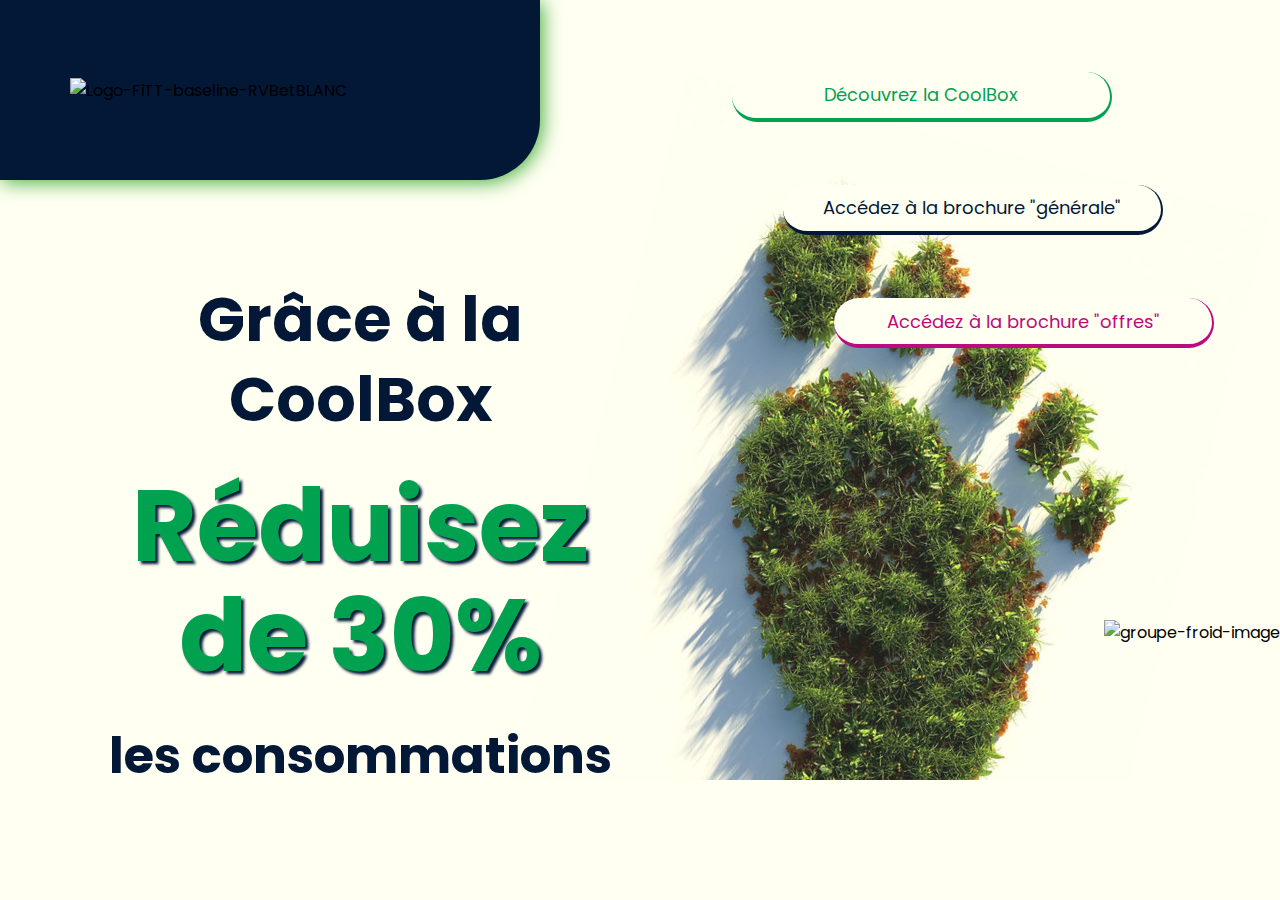
==== commit 12f1f98a: "Index & Styles" ====
--- a/index.html
+++ b/index.html
@@ -32,9 +32,10 @@
       </div>
 
       <!-- Text-Part -->
-      <div class="left-section__text-part"> 
-        <h1>Réduisez de 30%</h1>
-        <h2>les consommations <span>énergétiques</span><br> de vos groupes froids</h2>
+      <div class="left-section__text-part">
+        <h1>Grâce à la CoolBox</h1> 
+        <h2>Réduisez de 30%</h2>
+        <h3>les consommations <span>énergétiques</span><br> de vos groupes froids</h3>
       </div>
     </section>
 
@@ -44,7 +45,7 @@
 
       <!-- Liens -->
       <div class="right-section__liens">
-        <a href="https://www.fitt-solutions.io/" target="_blank" id="a1">Accédez au site internet</a>
+        <a href="https://www.fitt-solutions.io/coolbox" target="_blank" id="a1">Découvrez la CoolBox</a>
         <a href="./page2.html" id="a2">Accédez à la brochure "générale"</a>
         <a href="https://daviddelannoydeveloppement.github.io/FiTT-Solutions_Plaquette_Offres/" id="a3">Accédez à la brochure "offres"</a>
       </div>
--- a/styles/style.css
+++ b/styles/style.css
@@ -125,6 +125,14 @@
   }
 }
 .left-section .left-section__text-part h1 {
+  margin-bottom: 0.5em;
+  font-size: 62px;
+  font-weight: 700;
+  line-height: 80px;
+  color: #031837;
+  text-align: center;
+}
+.left-section .left-section__text-part h2 {
   font-size: 100px;
   font-weight: 700;
   line-height: 110px;
@@ -132,7 +140,7 @@
   text-align: center;
   text-shadow: 3px 3px 3px #031837;
 }
-.left-section .left-section__text-part h2 {
+.left-section .left-section__text-part h3 {
   margin-top: 0.5em;
   font-size: 50px;
   font-weight: 700;
@@ -140,9 +148,9 @@
   color: #031837;
   text-align: center;
 }
-.left-section .left-section__text-part h2 span {
+.left-section .left-section__text-part h3 span {
   color: #00a250;
-  text-shadow: 3px 3px 3px #031837;
+  text-shadow: 2px 2px 3px #031837;
 }
 
 /*§§§§§§§§§§§§§§§*/
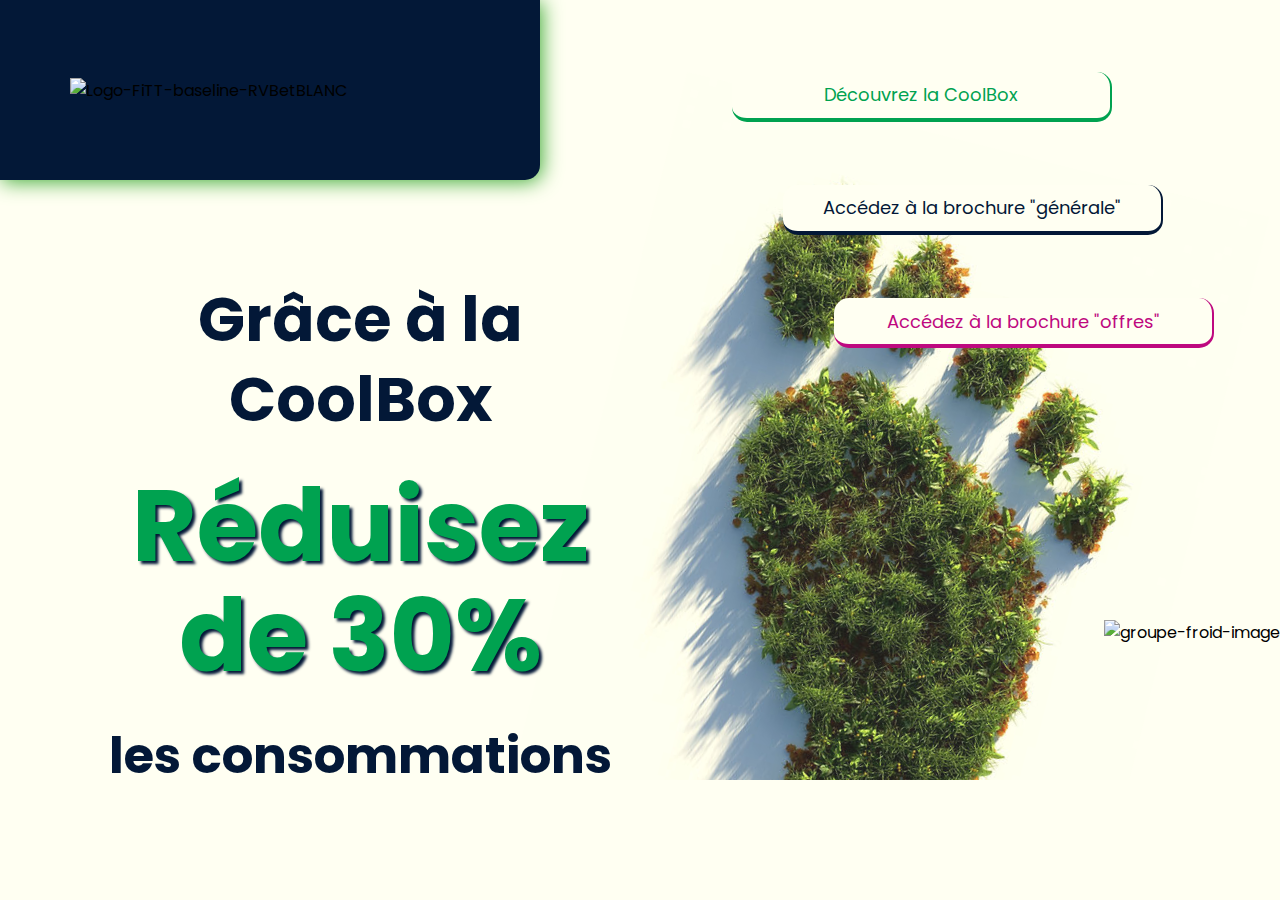
==== commit 403a2dcc: "All files" ====
--- a/index.html
+++ b/index.html
@@ -21,7 +21,7 @@
     <!-- <img src="./images/page_accueil/pied_45.png" alt="fond-image" class="image-fond"> -->
     <img src="./images/page_accueil/pied.png" alt="fond-image" class="image-fond">
 
-
+    
 
     <!-- LEFT-SECTION -->
     <section class="left-section">
--- a/styles/style.css
+++ b/styles/style.css
@@ -52,7 +52,7 @@
 }
 @media only screen and (max-width: 1100px) {
   .main_container .image-fond {
-    opacity: 0.7;
+    opacity: 0.5;
   }
 }
 
@@ -73,7 +73,7 @@
   background-color: #031837;
   width: 540px;
   height: 180px;
-  border-bottom-right-radius: 60px;
+  border-bottom-right-radius: 15px;
   box-shadow: 2px 2px 20px #3fab35;
 }
 .left-section .left-section__logo img {
@@ -182,7 +182,7 @@
   align-items: center;
   width: 380px;
   height: 50px;
-  border-radius: 50px;
+  border-radius: 15px;
   text-decoration: none;
   text-align: center;
   border-bottom: solid 4px #be097f;
@@ -330,7 +330,7 @@
     align-items: center;
     width: 540px;
     height: 180px;
-    border-bottom-right-radius: 60px;
+    border-bottom-right-radius: 15px;
     box-shadow: 2px 2px 20px #3fab35;
   }
   .left-section .left-section__logo img {
@@ -383,18 +383,21 @@
     align-self: flex-end;
     margin-right: 10%;
     width: 500px;
-    font-size: 80px;
+    font-size: 60px;
     line-height: 110px;
-    text-shadow: 3px 3px 3px #031837;
+    text-shadow: 2px 2px 2px #031837;
   }
   .left-section .left-section__text-part h2 {
     align-self: flex-start;
     margin-left: 5%;
     width: 70%;
-    font-size: 50px;
+    font-size: 80px;
     line-height: 80px;
   }
-  .left-section .left-section__text-part h2 span {
+  .left-section .left-section__text-part h3 {
+    width: 90%;
+  }
+  .left-section .left-section__text-part h3 span {
     text-shadow: 3px 3px 3px #031837;
   }
   /*§§§§§§§§§§§§§§§*/
@@ -556,7 +559,7 @@
     align-items: center;
     width: 420px;
     height: 150px;
-    border-bottom-right-radius: 60px;
+    border-bottom-right-radius: 15px;
     box-shadow: 2px 2px 20px #3fab35;
   }
   .left-section .left-section__logo img {
@@ -609,18 +612,25 @@
     align-self: flex-end;
     margin-right: 0;
     width: 500px;
-    font-size: 60px;
+    font-size: 46px;
     line-height: 80px;
-    text-shadow: 3px 3px 3px #031837;
+    text-shadow: 1px 1px 2px #031837;
   }
   .left-section .left-section__text-part h2 {
     align-self: flex-start;
     margin-left: 5%;
     width: 70%;
+    font-size: 56px;
+    line-height: 60px;
+  }
+  .left-section .left-section__text-part h3 {
+    margin-top: 0.5em;
     font-size: 40px;
-    line-height: 50px;
-  }
-  .left-section .left-section__text-part h2 span {
+    font-weight: 700;
+    line-height: 60px;
+    text-align: center;
+  }
+  .left-section .left-section__text-part h3 span {
     text-shadow: 3px 3px 3px #031837;
   }
   /*§§§§§§§§§§§§§§§*/
@@ -708,7 +718,7 @@
     align-items: center;
     width: 260px;
     height: 100px;
-    border-bottom-right-radius: 40px;
+    border-bottom-right-radius: 15px;
     box-shadow: 2px 2px 10px #3fab35;
   }
   .left-section .left-section__logo img {
@@ -758,22 +768,30 @@
   }
   .left-section .left-section__text-part h1 {
     display: flex;
-    align-self: flex-end;
+    align-self: center;
     margin-right: 0;
     width: 260px;
-    font-size: 40px;
-    line-height: 60px;
-    text-shadow: 2px 2px 3px #031837;
+    font-size: 34px;
+    line-height: 40px;
+    text-shadow: 1px 1px 1px #031837;
   }
   .left-section .left-section__text-part h2 {
-    align-self: flex-start;
-    margin-left: 5%;
-    width: 80%;
-    font-size: 26px;
-    line-height: 36px;
-  }
-  .left-section .left-section__text-part h2 span {
-    text-shadow: 1px 1px 3px #031837;
+    align-self: center;
+    margin-left: 0;
+    width: 90%;
+    font-size: 44px;
+    line-height: 56px;
+    text-shadow: 1px 1px 2px #031837;
+  }
+  .left-section .left-section__text-part h3 {
+    margin-top: 0.5em;
+    font-size: 30px;
+    font-weight: 700;
+    line-height: 38px;
+    text-align: center;
+  }
+  .left-section .left-section__text-part h3 span {
+    text-shadow: 3px 3px 3px #031837;
   }
   /*§§§§§§§§§§§§§§§*/
   /*Right-section 500px max*/
@@ -872,8 +890,8 @@
   font-weight: 700;
   font-size: 36px;
   padding: 40px 100px 40px 60px;
-  border-bottom-left-radius: 60px;
-  border-bottom-right-radius: 60px;
+  border-bottom-left-radius: 15px;
+  border-bottom-right-radius: 15px;
   box-shadow: 5px 5px 15px black;
 }
 .container-page2__header-page2 .barre {
@@ -1034,7 +1052,7 @@
   height: 150px;
   width: 60%;
   margin-top: -75px;
-  border-radius: 75px;
+  border-radius: 15px;
   box-shadow: 5px 5px 10px #031837;
 }
 .container-page2__middle-section h3 {
@@ -1096,12 +1114,12 @@
   align-items: center;
   align-items: flex-start;
   width: 861px;
-  border-radius: 60px;
+  border-radius: 15px;
   box-shadow: 5px 5px 10px #031837;
   z-index: 11;
   padding: 0px 50px 40px;
 }
-.container-page2__bottom-section .left-slice-formule h3 {
+.container-page2__bottom-section .left-slice-formule .lien-offres {
   display: flex;
   justify-content: center;
   align-items: center;
@@ -1110,11 +1128,17 @@
   color: #fffce5;
   font-size: 26px;
   font-weight: 700;
+  text-decoration: none;
   width: 240px;
   height: 46px;
-  border-radius: 20px;
+  border-radius: 8px;
   margin-top: -23px;
   margin-bottom: 20px;
+}
+.container-page2__bottom-section .left-slice-formule .lien-offres:hover {
+  background-color: #fffce5;
+  color: #031837;
+  border: solid 1px #031837;
 }
 .container-page2__bottom-section .left-slice-formule h4 {
   color: #fffce5;
@@ -1222,8 +1246,8 @@
   font-weight: 700;
   font-size: 36px;
   padding: 40px 60px;
-  border-top-left-radius: 60px;
-  border-top-right-radius: 60px;
+  border-top-left-radius: 15px;
+  border-top-right-radius: 15px;
   box-shadow: 4px 0 15px #00a250;
 }
 .container-page2__footer a:hover {
@@ -1283,8 +1307,8 @@
   .container-page2__header-page2 h1 {
     font-size: 30px;
     padding: 25px 80px 30px 50px;
-    border-bottom-left-radius: 50px;
-    border-bottom-right-radius: 50px;
+    border-bottom-left-radius: 15px;
+    border-bottom-right-radius: 15px;
     box-shadow: 3px 3px 10px black;
   }
   .container-page2__header-page2 .barre {
@@ -1340,7 +1364,7 @@
     height: 150px;
     width: 80%;
     margin-top: -75px;
-    border-radius: 75px;
+    border-radius: 15px;
     box-shadow: 5px 5px 10px #031837;
   }
   .container-page2__middle-section h3 {
@@ -1368,15 +1392,15 @@
   }
   .container-page2__bottom-section .left-slice-formule {
     width: 861px;
-    border-radius: 60px;
+    border-radius: 15px;
     box-shadow: 5px 5px 10px #031837;
     padding: 0px 50px 20px;
   }
-  .container-page2__bottom-section .left-slice-formule h3 {
+  .container-page2__bottom-section .left-slice-formule .lien-offres {
     font-size: 26px;
     width: 240px;
     height: 46px;
-    border-radius: 20px;
+    border-radius: 5px;
     margin-top: -23px;
     margin-bottom: 20px;
   }
@@ -1419,8 +1443,8 @@
   .container-page2__footer a {
     font-size: 30px;
     padding: 40px 60px;
-    border-top-left-radius: 60px;
-    border-top-right-radius: 60px;
+    border-top-left-radius: 15px;
+    border-top-right-radius: 15px;
     box-shadow: 5px 5px 15px black;
   }
 }
@@ -1451,8 +1475,8 @@
   .container-page2__header-page2 h1 {
     font-size: 26px;
     padding: 25px 80px 30px 50px;
-    border-bottom-left-radius: 50px;
-    border-bottom-right-radius: 50px;
+    border-bottom-left-radius: 15px;
+    border-bottom-right-radius: 15px;
     box-shadow: 3px 3px 10px black;
   }
   .container-page2__header-page2 .barre {
@@ -1510,11 +1534,11 @@
     height: 150px;
     width: 90%;
     margin-top: -75px;
-    border-radius: 75px;
+    border-radius: 15px;
     box-shadow: 5px 5px 10px #031837;
   }
   .container-page2__middle-section h3 {
-    font-size: 24px;
+    font-size: 20px;
   }
   .container-page2__middle-section .certification-box {
     width: 80%;
@@ -1538,15 +1562,15 @@
   }
   .container-page2__bottom-section .left-slice-formule {
     width: 861px;
-    border-radius: 60px;
+    border-radius: 15px;
     box-shadow: 5px 5px 10px #031837;
     padding: 0px 50px 20px;
   }
-  .container-page2__bottom-section .left-slice-formule h3 {
+  .container-page2__bottom-section .left-slice-formule .lien-offres {
     font-size: 24px;
     width: 200px;
     height: 40px;
-    border-radius: 20px;
+    border-radius: 5px;
     margin-top: -23px;
     margin-bottom: 20px;
   }
@@ -1589,8 +1613,8 @@
   .container-page2__footer a {
     font-size: 26px;
     padding: 40px 60px;
-    border-top-left-radius: 60px;
-    border-top-right-radius: 60px;
+    border-top-left-radius: 15px;
+    border-top-right-radius: 15px;
     box-shadow: 5px 5px 15px black;
   }
 }
@@ -1624,8 +1648,8 @@
   .container-page2__header-page2 h1 {
     font-size: 22px;
     padding: 20px;
-    border-bottom-left-radius: 50px;
-    border-bottom-right-radius: 50px;
+    border-bottom-left-radius: 10px;
+    border-bottom-right-radius: 10px;
     box-shadow: 3px 3px 10px black;
   }
   .container-page2__header-page2 .barre {
@@ -1680,15 +1704,15 @@
   }
   /*MIDDLE-SECTION 500px*/
   .container-page2__middle-section {
-    height: 180px;
+    height: 160px;
     width: 90%;
     margin-top: -75px;
-    border-radius: 75px;
+    border-radius: 10px;
     box-shadow: 5px 5px 10px #031837;
   }
   .container-page2__middle-section h3 {
     font-size: 18px;
-    width: 80%;
+    width: 95%;
   }
   .container-page2__middle-section .certification-box {
     width: 85%;
@@ -1713,15 +1737,15 @@
   }
   .container-page2__bottom-section .left-slice-formule {
     width: 861px;
-    border-radius: 60px;
+    border-radius: 10px;
     box-shadow: 5px 5px 10px #031837;
     padding: 0px 50px 20px;
   }
-  .container-page2__bottom-section .left-slice-formule h3 {
+  .container-page2__bottom-section .left-slice-formule .lien-offres {
     font-size: 20px;
     width: 160px;
     height: 34px;
-    border-radius: 20px;
+    border-radius: 5px;
     margin-top: -23px;
     margin-bottom: 20px;
   }
@@ -1765,8 +1789,8 @@
   .container-page2__footer a {
     font-size: 22px;
     padding: 30px 30px;
-    border-top-left-radius: 60px;
-    border-top-right-radius: 60px;
+    border-top-left-radius: 10px;
+    border-top-right-radius: 10px;
     box-shadow: 5px 5px 15px black;
   }
 }
@@ -1821,8 +1845,8 @@
   font-weight: 700;
   font-size: 36px;
   padding: 0.5em 0.5em 1em;
-  border-bottom-left-radius: 60px;
-  border-bottom-right-radius: 60px;
+  border-bottom-left-radius: 15px;
+  border-bottom-right-radius: 15px;
   box-shadow: 2px 2px 20px #5bb887;
 }
 .container-page3__header-page3 span {
@@ -2129,7 +2153,7 @@
   align-items: center;
   background-color: #5bb887;
   box-shadow: 5px -5px 10px #031837;
-  border-radius: 50px;
+  border-radius: 15px;
   z-index: 1;
   width: 360px;
   height: 180px;
@@ -2252,7 +2276,7 @@
   justify-content: center;
   align-items: center;
   background-color: #00a250;
-  border-radius: 60px;
+  border-radius: 15px;
   margin: 100px 0 50px;
   position: relative;
   opacity: 0;
@@ -2260,6 +2284,12 @@
 .cee-box .cee-logo img {
   width: 300px;
   margin-left: -50px;
+}
+.cee-box .cee-texts {
+  display: flex;
+  display: flex;
+  flex-direction: column;
+  align-items: center;
 }
 .cee-box .cee-texts h4 {
   text-align: center;
@@ -2318,8 +2348,8 @@
   font-weight: 700;
   font-size: 36px;
   padding: 1em 2em;
-  border-top-left-radius: 60px;
-  border-top-right-radius: 60px;
+  border-top-left-radius: 15px;
+  border-top-right-radius: 15px;
   box-shadow: 4px 0 15px black;
 }
 .container-page3__footer a:hover {
@@ -2414,7 +2444,7 @@
   }
   .container-page3__top-section h3 {
     font-size: 30px;
-    margin: 5.5em 0 1em;
+    margin: 2.5em 0 1em;
   }
   /*Descriptions 1 & 2 -900px*/
   .top-section__descriptions {
@@ -2612,7 +2642,7 @@
     flex-direction: column;
     align-items: center;
     box-shadow: 5px -5px 10px #031837;
-    border-radius: 50px;
+    border-radius: 15px;
     width: 360px;
     height: 180px;
     margin: 20px 10px;
@@ -2722,7 +2752,7 @@
     justify-content: center;
     align-items: center;
     flex-wrap: wrap;
-    border-radius: 60px;
+    border-radius: 15px;
     margin: 100px 0 50px;
     width: 75%;
   }
@@ -2778,8 +2808,8 @@
   .container-page3__footer a {
     font-size: 30px;
     padding: 1em 2em;
-    border-top-left-radius: 60px;
-    border-top-right-radius: 60px;
+    border-top-left-radius: 15px;
+    border-top-right-radius: 15px;
     box-shadow: 4px 0 15px black;
   }
   .container-page3__footer a:hover {
@@ -2870,8 +2900,8 @@
     margin-bottom: 50px;
   }
   .container-page3__top-section h3 {
-    font-size: 24px;
-    margin: 7em 0 1em;
+    font-size: 26px;
+    margin: 4.5em 0 1em;
   }
   /*Descriptions 1 & 2 -700px*/
   .top-section__descriptions {
@@ -3069,7 +3099,7 @@
     flex-direction: column;
     align-items: center;
     box-shadow: 5px -5px 10px #031837;
-    border-radius: 50px;
+    border-radius: 15px;
     width: 360px;
     height: 180px;
     margin: 20px 10px;
@@ -3179,7 +3209,7 @@
     justify-content: center;
     align-items: center;
     flex-wrap: wrap;
-    border-radius: 50px;
+    border-radius: 15px;
     margin: 100px 0 50px;
     width: 75%;
   }
@@ -3235,8 +3265,8 @@
   .container-page3__footer a {
     font-size: 26px;
     padding: 1em 2em;
-    border-top-left-radius: 60px;
-    border-top-right-radius: 60px;
+    border-top-left-radius: 15px;
+    border-top-right-radius: 15px;
     box-shadow: 4px 0 15px black;
   }
   .container-page3__footer a:hover {
@@ -3273,8 +3303,8 @@
   .container-page3__header-page3 h1 {
     font-size: 22px;
     padding: 0.5em 0.3em 1em;
-    border-bottom-left-radius: 45px;
-    border-bottom-right-radius: 45px;
+    border-bottom-left-radius: 10px;
+    border-bottom-right-radius: 10px;
   }
   .container-page3__header-page3 span {
     font-size: 14px;
@@ -3330,8 +3360,8 @@
     margin-bottom: 50px;
   }
   .container-page3__top-section h3 {
-    font-size: 20px;
-    margin: 8em 0 1em;
+    font-size: 22px;
+    margin: 5.5em 0 1em;
   }
   /*Descriptions 1 & 2 -500px*/
   .top-section__descriptions {
@@ -3529,7 +3559,7 @@
     flex-direction: column;
     align-items: center;
     box-shadow: 5px -5px 10px #031837;
-    border-radius: 36px;
+    border-radius: 10px;
     width: 360px;
     height: 200px;
     margin: 30px 10px;
@@ -3637,7 +3667,7 @@
     justify-content: center;
     align-items: center;
     flex-wrap: wrap;
-    border-radius: 40px;
+    border-radius: 10px;
     margin: 50px 0 50px;
     width: 75%;
   }
@@ -3695,8 +3725,8 @@
     width: 80%;
     font-size: 22px;
     padding: 1em 1em;
-    border-top-left-radius: 60px;
-    border-top-right-radius: 60px;
+    border-top-left-radius: 10px;
+    border-top-right-radius: 10px;
     box-shadow: 4px 0 15px black;
   }
   .container-page3__footer a:hover {
@@ -3757,8 +3787,8 @@
   font-size: 36px;
   line-height: 1.2em;
   padding: 0.5em 0.5em 1em;
-  border-bottom-left-radius: 60px;
-  border-bottom-right-radius: 60px;
+  border-bottom-left-radius: 15px;
+  border-bottom-right-radius: 15px;
   box-shadow: 2px 2px 15px black;
 }
 .container-page4__header-page4 span {
@@ -3828,10 +3858,14 @@
   justify-content: center;
   align-items: center;
   flex-wrap: wrap;
+  margin-bottom: 2em;
 }
 .container-page4__top-section .top-section-logos img {
   width: 200px;
-  margin: 0 2em;
+  margin: 1em;
+  background-color: white;
+  border: solid 1px #00a250;
+  border-radius: 10px;
 }
 
 /*§§§§§§§§§§§§§§§§*/
@@ -3850,8 +3884,8 @@
   background-color: #5bb887;
   padding-top: 200px;
   margin-top: -150px;
-  border-top-left-radius: 60px;
-  border-top-right-radius: 60px;
+  border-top-left-radius: 15px;
+  border-top-right-radius: 15px;
   position: relative;
   box-shadow: 3px -3px 15px #031837;
 }
@@ -3931,8 +3965,8 @@
   align-items: center;
   width: 100%;
   background-color: #00a250;
-  border-top-left-radius: 60px;
-  border-top-right-radius: 60px;
+  border-top-left-radius: 15px;
+  border-top-right-radius: 15px;
 }
 .container-page4__bottom-section .vert1-part .footer__logo {
   display: flex;
@@ -4034,8 +4068,8 @@
     font-size: 30px;
     line-height: 1.2em;
     padding: 0.5em 0.5em 1em;
-    border-bottom-left-radius: 60px;
-    border-bottom-right-radius: 60px;
+    border-bottom-left-radius: 15px;
+    border-bottom-right-radius: 15px;
     box-shadow: 2px 2px 15px black;
   }
   .container-page4__header-page4 span {
@@ -4072,7 +4106,7 @@
   }
   .container-page4__top-section .top-section-logos img {
     width: 200px;
-    margin: 0 2em;
+    margin: 1em;
   }
   /*§§§§§§§§§§§§§§§§*/
   /*Conclusion 900px*/
@@ -4089,8 +4123,8 @@
     width: 80%;
     padding-top: 200px;
     margin-top: -150px;
-    border-top-left-radius: 60px;
-    border-top-right-radius: 60px;
+    border-top-left-radius: 15px;
+    border-top-right-radius: 15px;
     box-shadow: 3px -3px 15px #031837;
   }
   .container-page4__bottom-section .vert3-part img {
@@ -4136,8 +4170,8 @@
     align-items: center;
     flex-wrap: wrap;
     width: 100%;
-    border-top-left-radius: 60px;
-    border-top-right-radius: 60px;
+    border-top-left-radius: 10px;
+    border-top-right-radius: 10px;
   }
   .container-page4__bottom-section .vert1-part .footer__logo {
     display: flex;
@@ -4219,8 +4253,8 @@
     font-size: 26px;
     line-height: 1.2em;
     padding: 0.5em 0.5em 1em;
-    border-bottom-left-radius: 60px;
-    border-bottom-right-radius: 60px;
+    border-bottom-left-radius: 15px;
+    border-bottom-right-radius: 15px;
     box-shadow: 2px 2px 15px black;
   }
   .container-page4__header-page4 span {
@@ -4257,7 +4291,7 @@
   }
   .container-page4__top-section .top-section-logos img {
     width: 160px;
-    margin: 0 2em;
+    margin: 1em;
   }
   /*§§§§§§§§§§§§§§§§*/
   /*Conclusion 700px*/
@@ -4274,8 +4308,8 @@
     width: 80%;
     padding-top: 140px;
     margin-top: -150px;
-    border-top-left-radius: 50px;
-    border-top-right-radius: 50px;
+    border-top-left-radius: 15px;
+    border-top-right-radius: 15px;
     box-shadow: 3px -3px 15px #031837;
   }
   .container-page4__bottom-section .vert3-part img {
@@ -4321,8 +4355,8 @@
     align-items: center;
     flex-wrap: wrap;
     width: 100%;
-    border-top-left-radius: 50px;
-    border-top-right-radius: 50px;
+    border-top-left-radius: 10px;
+    border-top-right-radius: 10px;
   }
   .container-page4__bottom-section .vert1-part .footer__logo {
     display: flex;
@@ -4409,8 +4443,8 @@
     font-size: 22px;
     line-height: 1.2em;
     padding: 0.5em 0em 1em;
-    border-bottom-left-radius: 50px;
-    border-bottom-right-radius: 50px;
+    border-bottom-left-radius: 10px;
+    border-bottom-right-radius: 10px;
     box-shadow: 2px 2px 15px black;
   }
   .container-page4__header-page4 span {
@@ -4447,7 +4481,7 @@
   }
   .container-page4__top-section .top-section-logos img {
     width: 140px;
-    margin: 0 2em;
+    margin: 1em;
   }
   /*§§§§§§§§§§§§§§§§*/
   /*Conclusion 500px*/
@@ -4464,8 +4498,8 @@
     width: 80%;
     padding-top: 110px;
     margin-top: -150px;
-    border-top-left-radius: 40px;
-    border-top-right-radius: 40px;
+    border-top-left-radius: 10px;
+    border-top-right-radius: 10px;
     box-shadow: 3px -3px 15px #031837;
   }
   .container-page4__bottom-section .vert3-part img {
@@ -4511,8 +4545,8 @@
     align-items: center;
     flex-wrap: wrap;
     width: 100%;
-    border-top-left-radius: 40px;
-    border-top-right-radius: 40px;
+    border-top-left-radius: 10px;
+    border-top-right-radius: 10px;
   }
   .container-page4__bottom-section .vert1-part .footer__logo {
     display: flex;
